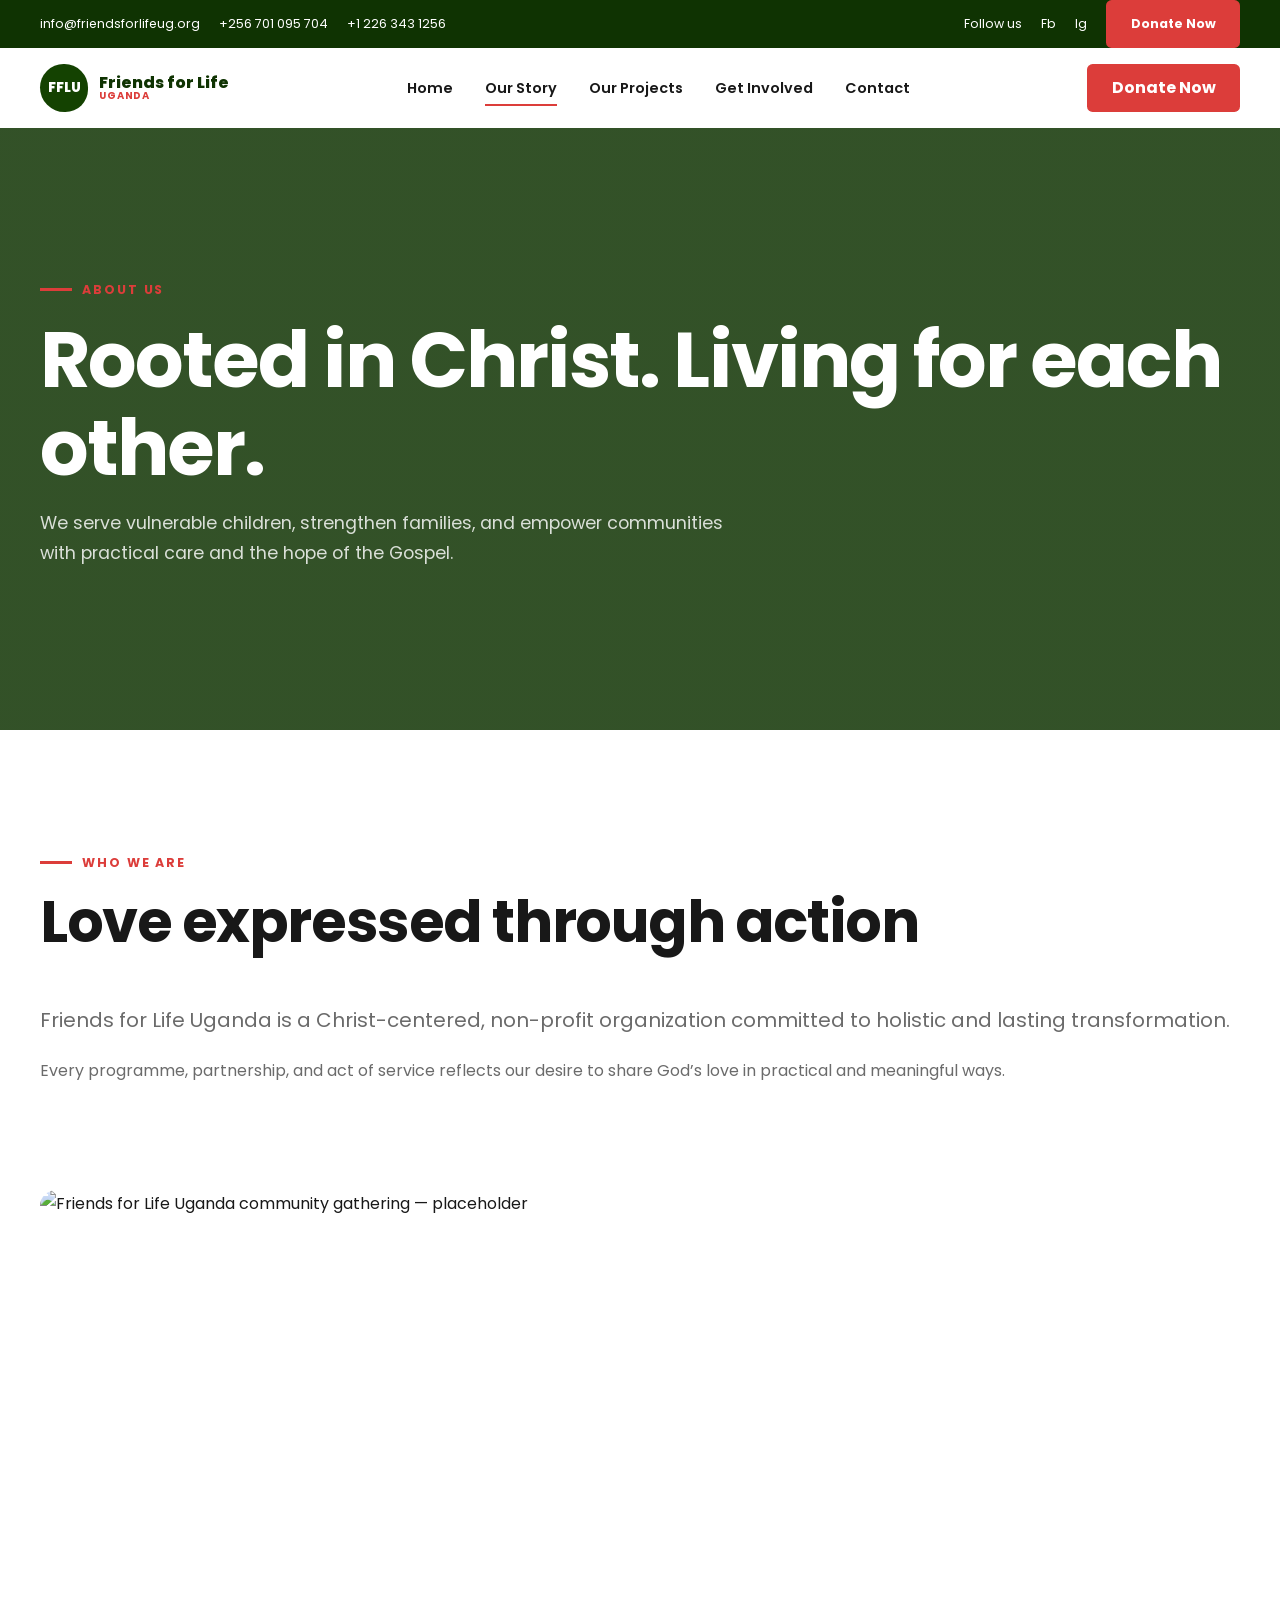
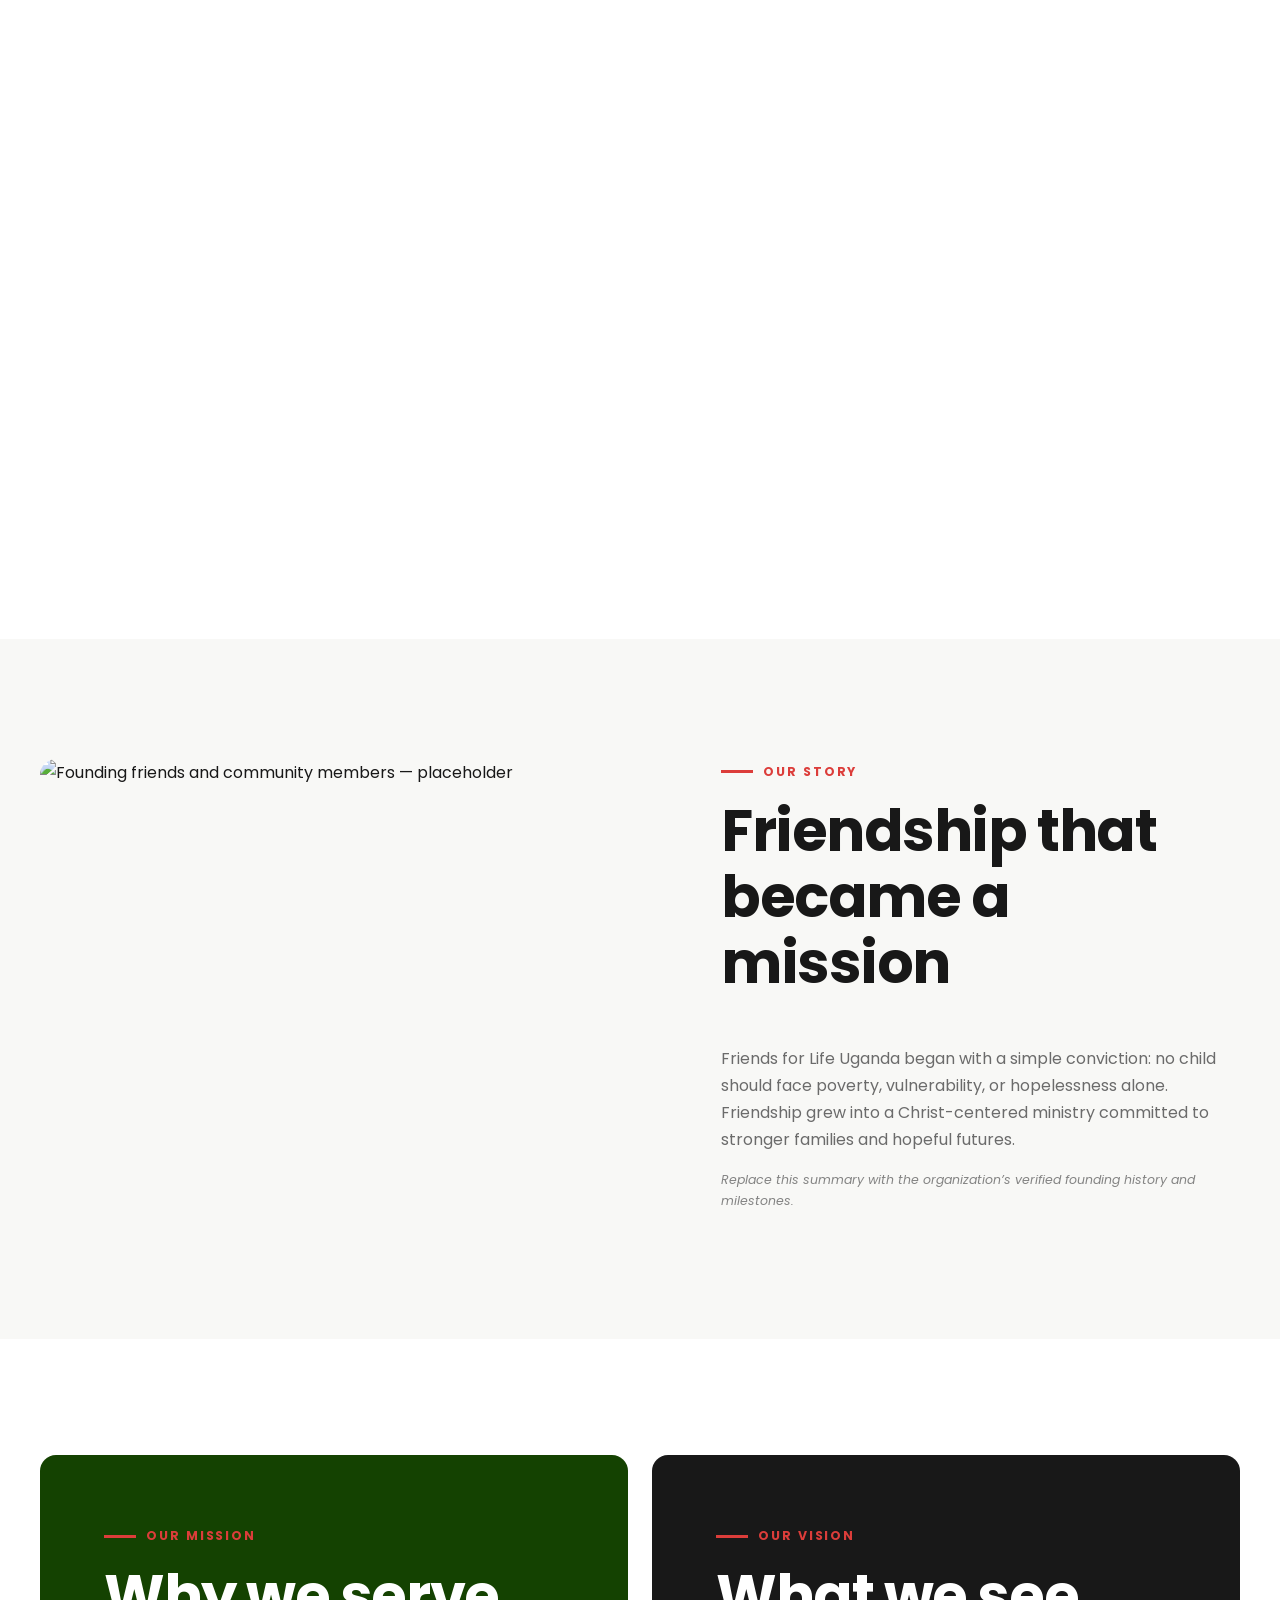
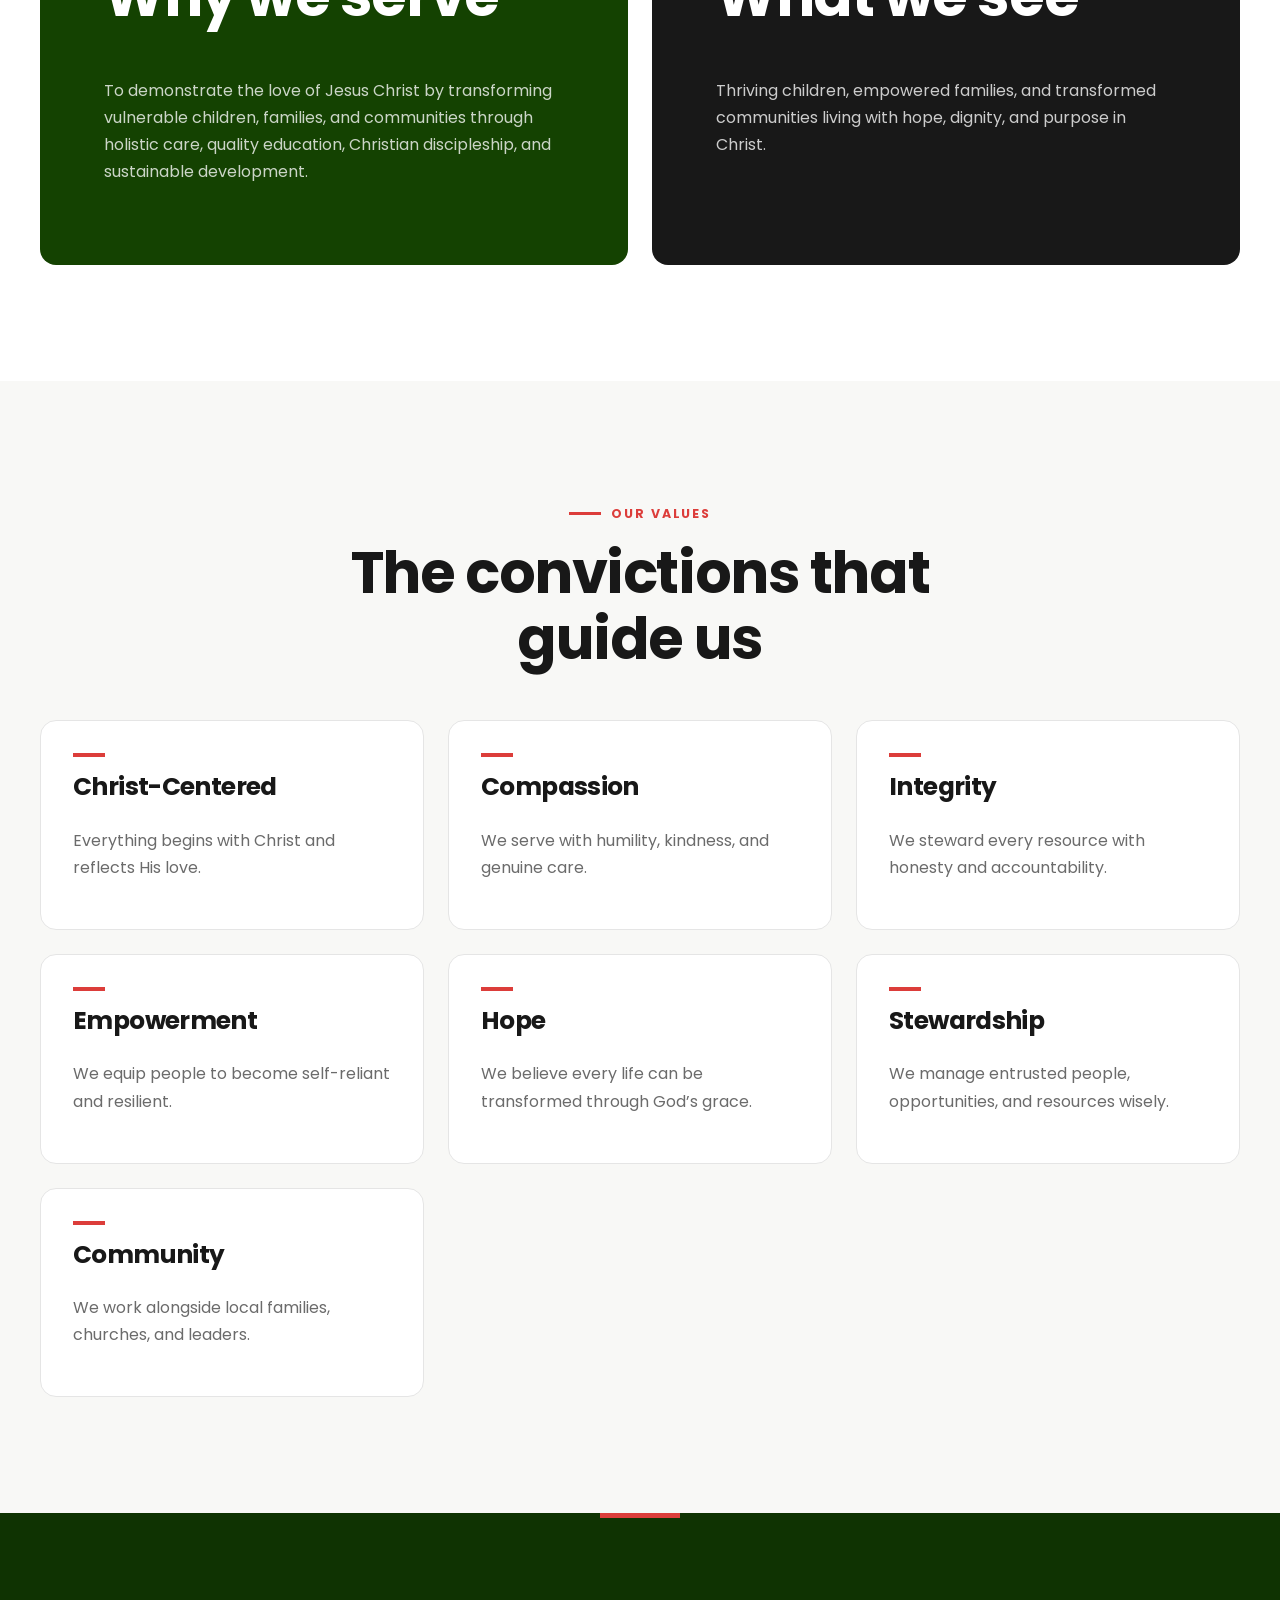
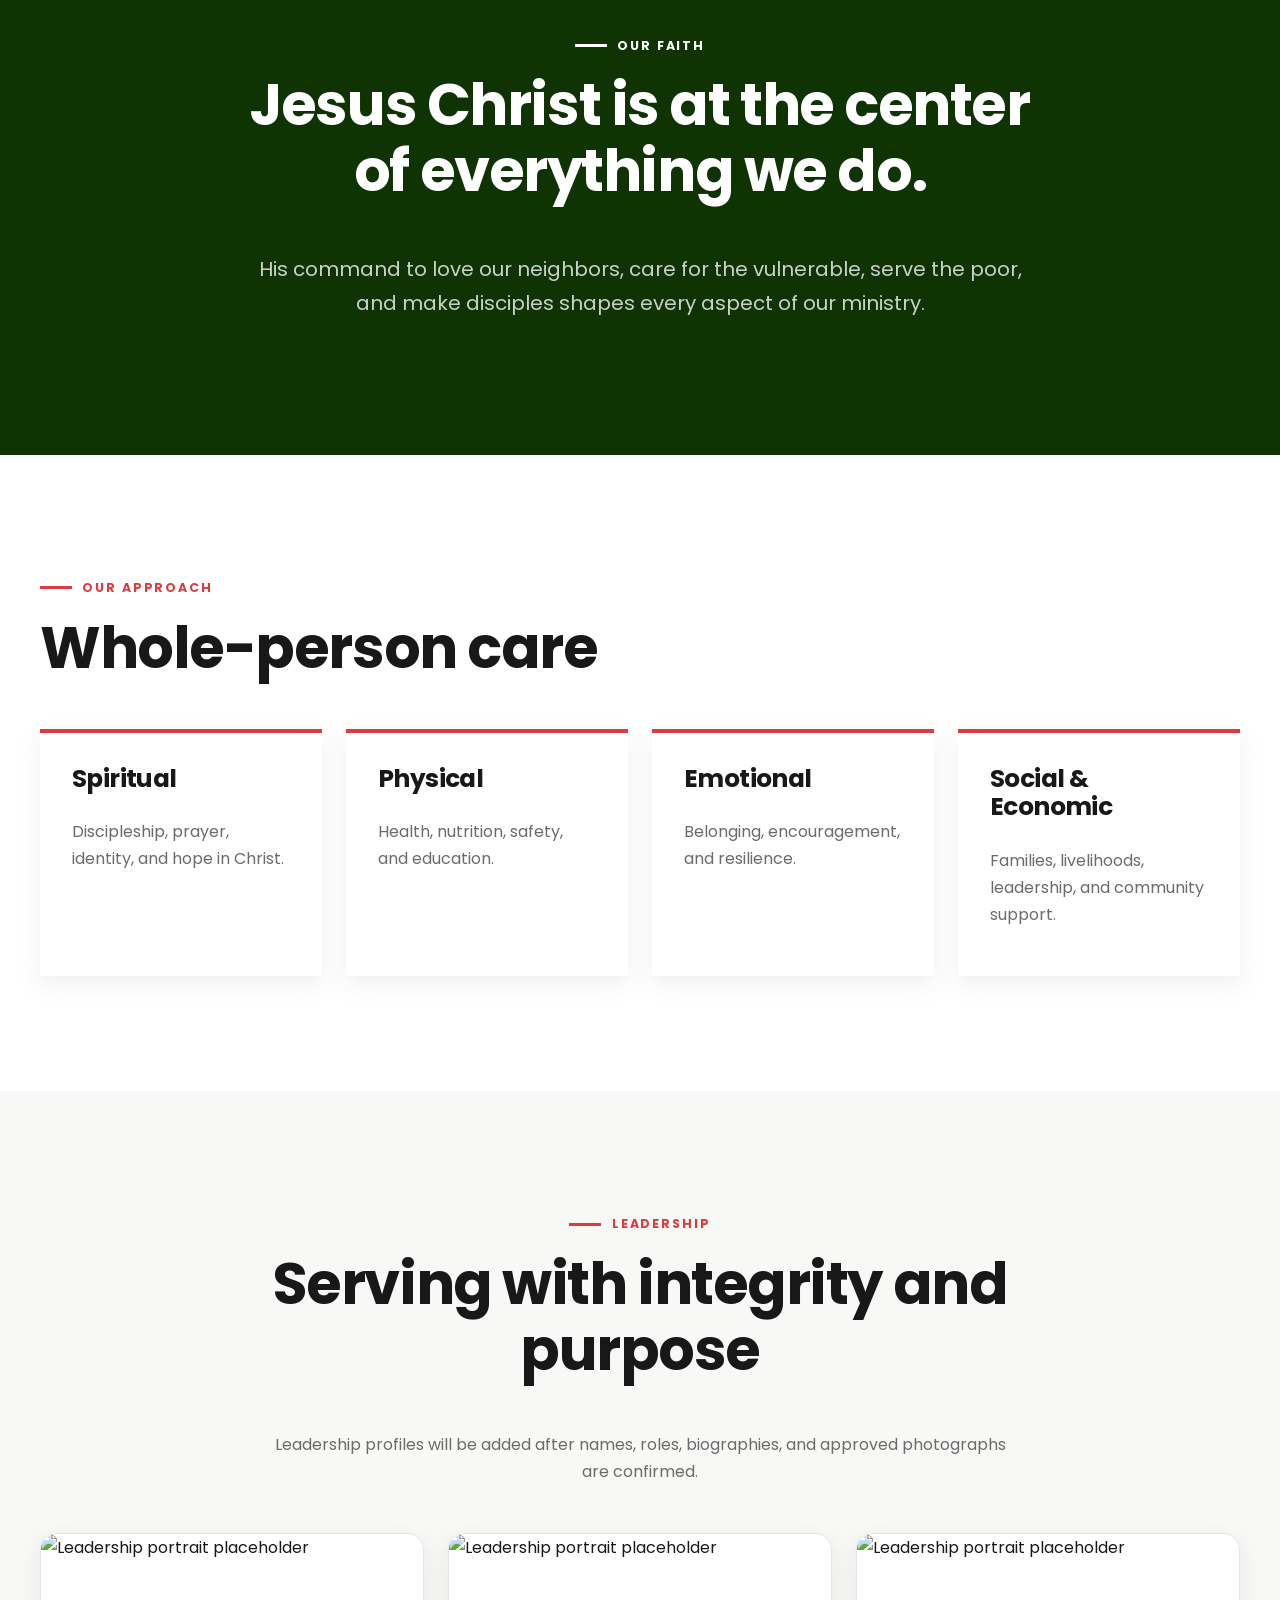
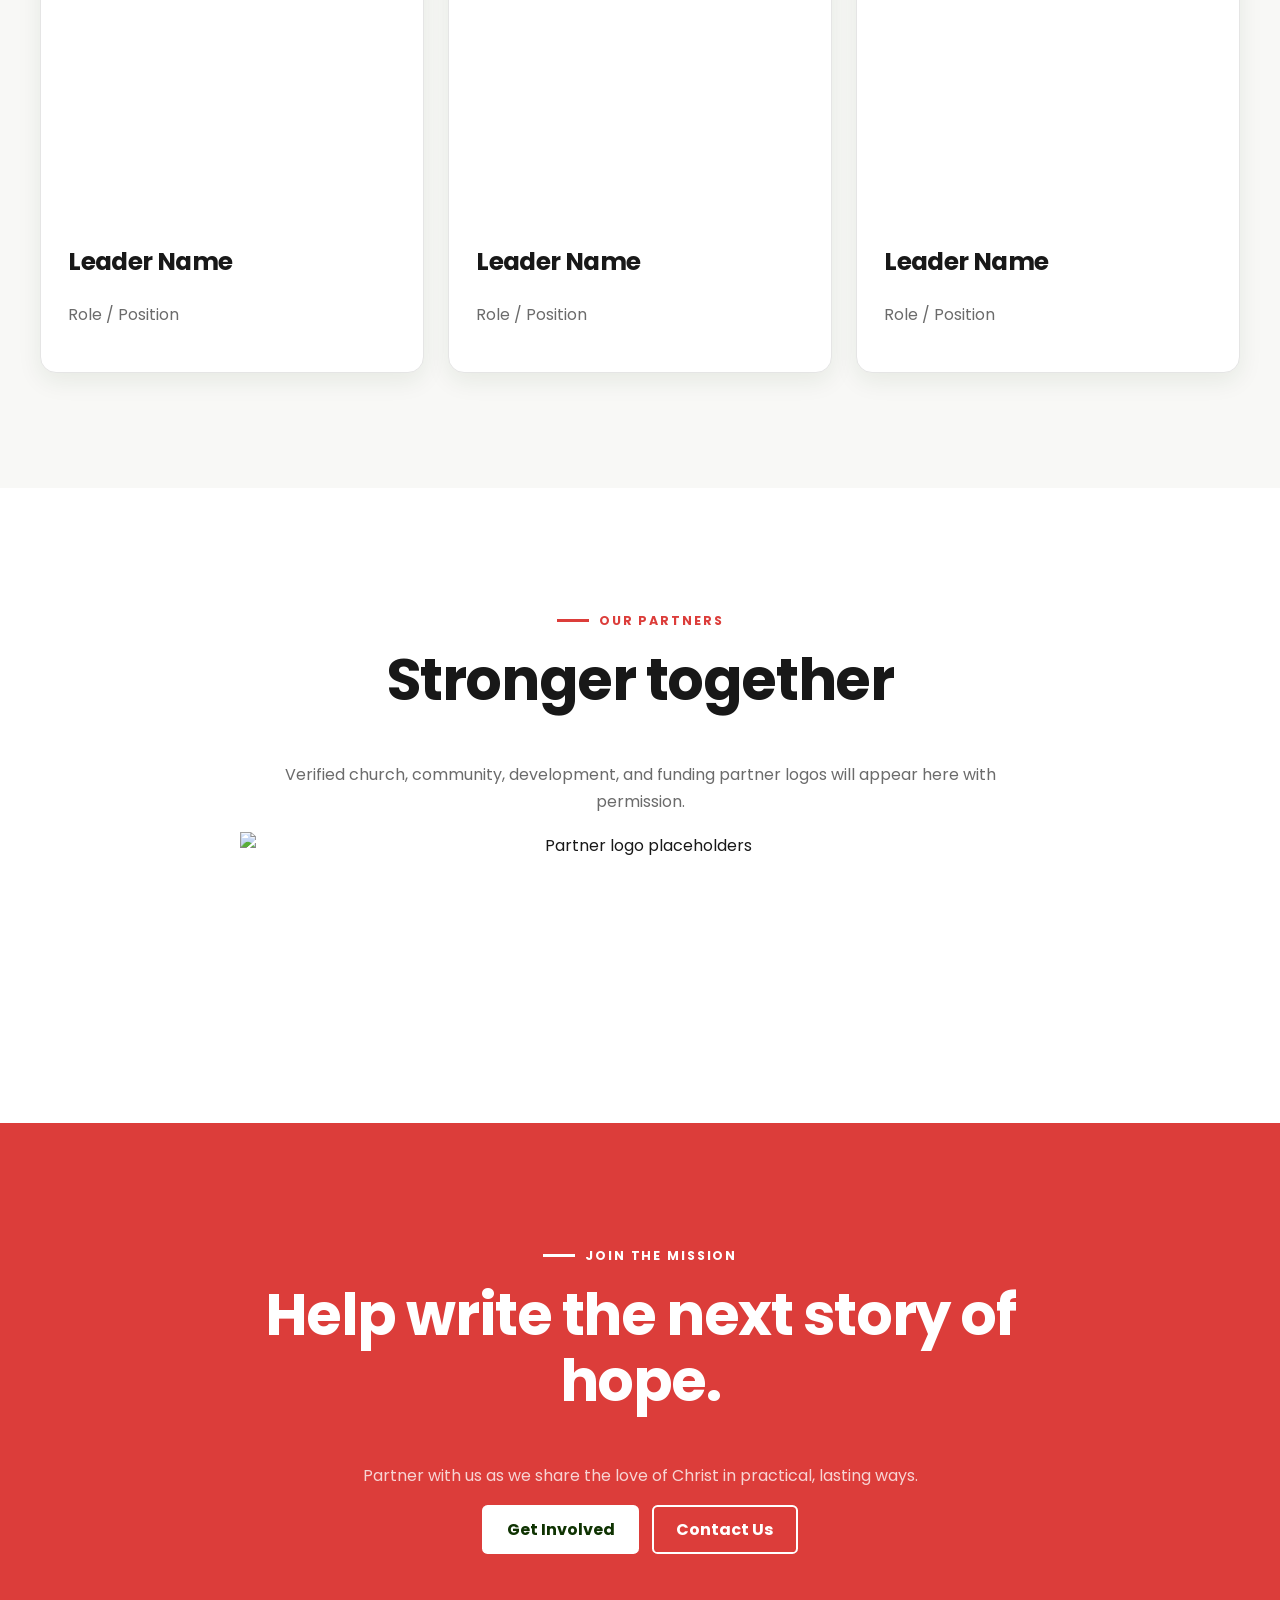
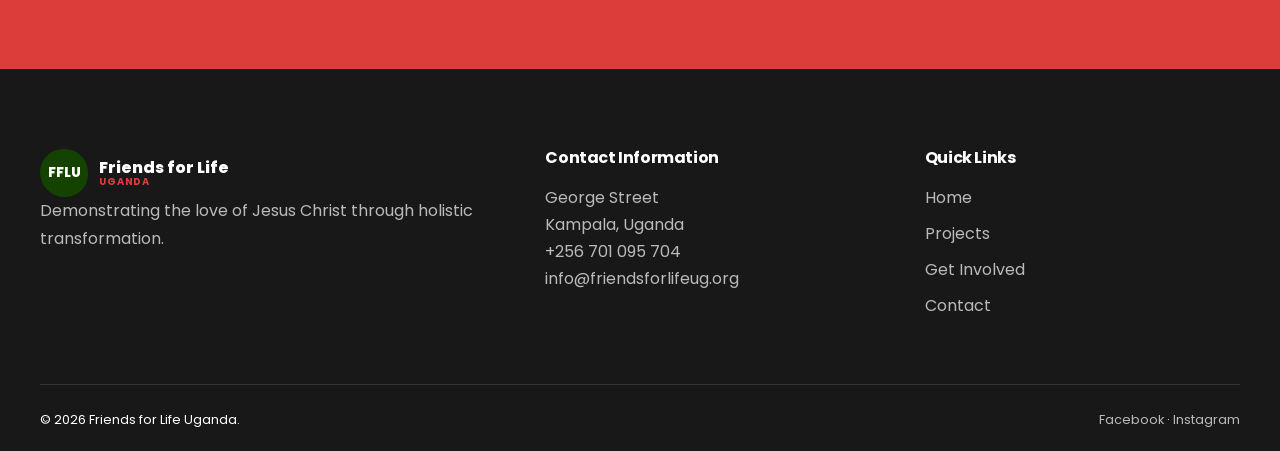
==== about.html @ 9cc54380 "Build Friends for Life Uganda website" ====
<!doctype html><html lang="en"><head><meta charset="utf-8"><meta name="viewport" content="width=device-width,initial-scale=1"><meta name="description" content="Learn about the story, mission, vision, values, and Christian foundation of Friends for Life Uganda."><title>About Us | Friends for Life Uganda</title><link rel="preconnect" href="https://fonts.googleapis.com"><link rel="preconnect" href="https://fonts.gstatic.com" crossorigin><link href="https://fonts.googleapis.com/css2?family=Poppins:wght@400;500;600;700;800&display=swap" rel="stylesheet"><link rel="stylesheet" href="assets/css/variables.css"><link rel="stylesheet" href="assets/css/base.css"><link rel="stylesheet" href="assets/css/components.css"><link rel="stylesheet" href="assets/css/pages.css"><link rel="stylesheet" href="assets/css/responsive.css"><script src="assets/js/navigation.js" defer></script><script src="assets/js/animations.js" defer></script><script src="assets/js/forms.js" defer></script><script src="assets/js/main.js" defer></script></head><body data-page="about">
<a class="skip-link" href="#main-content">Skip to main content</a>
<!-- Header Component --><div class="topbar"><div class="container topbar__inner"><div class="topbar__contacts"><a href="mailto:info@friendsforlifeug.org">info@friendsforlifeug.org</a><a href="tel:+256701095704">+256 701 095 704</a><a href="tel:+12263431256">+1 226 343 1256</a></div><div class="topbar__social"><span>Follow us</span><a href="https://facebook.com/" aria-label="Facebook">Fb</a><a href="https://instagram.com/" aria-label="Instagram">Ig</a><a class="btn btn--red" href="get-involved.html#give">Donate Now</a></div></div></div><header class="site-header"><nav class="container nav" aria-label="Primary navigation"><a class="logo" href="index.html"><span class="logo__mark">FFLU</span><span class="logo__text">Friends for Life<small>Uganda</small></span></a><button class="nav-toggle" type="button" aria-expanded="false" aria-controls="primary-menu" aria-label="Open menu"><span></span><span></span><span></span></button><div class="nav__menu" id="primary-menu"><ul class="nav__list"><li><a class="nav__link" data-nav="home" href="index.html">Home</a></li><li><a class="nav__link" data-nav="about" href="about.html">Our Story</a></li><li><a class="nav__link" data-nav="projects" href="projects.html">Our Projects</a></li><li><a class="nav__link" data-nav="get-involved" href="get-involved.html">Get Involved</a></li><li><a class="nav__link" data-nav="contact" href="contact.html">Contact</a></li></ul></div><a class="btn btn--red" href="get-involved.html#give">Donate Now</a></nav></header>
<main id="main-content"><!-- Hero Component --><section class="page-hero"><div class="container reveal"><span class="eyebrow">About Us</span><h1>Rooted in Christ. Living for each other.</h1><p>We serve vulnerable children, strengthen families, and empower communities with practical care and the hope of the Gospel.</p></div></section>
<section class="section"><div class="container two-col"><div><span class="eyebrow">Who We Are</span><h2>Love expressed through action</h2><p class="lead">Friends for Life Uganda is a Christ-centered, non-profit organization committed to holistic and lasting transformation.</p><p>Every programme, partnership, and act of service reflects our desire to share God’s love in practical and meaningful ways.</p></div><img class="feature-image" src="https://placehold.co/900x700?text=Organization+Overview" alt="Friends for Life Uganda community gathering — placeholder" width="900" height="700"></div></section>
<section class="section section--soft story-band"><div class="container two-col"><div class="image-accent"><img src="https://placehold.co/900x700?text=Our+Story" alt="Founding friends and community members — placeholder" width="900" height="700" loading="lazy"></div><div><span class="eyebrow">Our Story</span><h2>Friendship that became a mission</h2><p>Friends for Life Uganda began with a simple conviction: no child should face poverty, vulnerability, or hopelessness alone. Friendship grew into a Christ-centered ministry committed to stronger families and hopeful futures.</p><p class="small-note">Replace this summary with the organization’s verified founding history and milestones.</p></div></div></section>
<section class="section"><div class="container grid mission-vision"><article><span class="eyebrow">Our Mission</span><h2>Why we serve</h2><p>To demonstrate the love of Jesus Christ by transforming vulnerable children, families, and communities through holistic care, quality education, Christian discipleship, and sustainable development.</p></article><article><span class="eyebrow">Our Vision</span><h2>What we see</h2><p>Thriving children, empowered families, and transformed communities living with hope, dignity, and purpose in Christ.</p></article></div></section>
<section class="section section--soft"><div class="container"><div class="section-heading section-heading--center"><span class="eyebrow">Our Values</span><h2>The convictions that guide us</h2></div><div class="grid values-grid"><article class="value-card"><h3>Christ-Centered</h3><p>Everything begins with Christ and reflects His love.</p></article><article class="value-card"><h3>Compassion</h3><p>We serve with humility, kindness, and genuine care.</p></article><article class="value-card"><h3>Integrity</h3><p>We steward every resource with honesty and accountability.</p></article><article class="value-card"><h3>Empowerment</h3><p>We equip people to become self-reliant and resilient.</p></article><article class="value-card"><h3>Hope</h3><p>We believe every life can be transformed through God’s grace.</p></article><article class="value-card"><h3>Stewardship</h3><p>We manage entrusted people, opportunities, and resources wisely.</p></article><article class="value-card"><h3>Community</h3><p>We work alongside local families, churches, and leaders.</p></article></div></div></section>
<section class="section section--green faith-statement"><div class="container center-cta"><span class="eyebrow">Our Faith</span><h2>Jesus Christ is at the center of everything we do.</h2><p class="lead">His command to love our neighbors, care for the vulnerable, serve the poor, and make disciples shapes every aspect of our ministry.</p></div></section>
<section class="section"><div class="container"><div class="section-heading"><span class="eyebrow">Our Approach</span><h2>Whole-person care</h2></div><div class="grid approach-grid"><article class="approach-card"><h3>Spiritual</h3><p>Discipleship, prayer, identity, and hope in Christ.</p></article><article class="approach-card"><h3>Physical</h3><p>Health, nutrition, safety, and education.</p></article><article class="approach-card"><h3>Emotional</h3><p>Belonging, encouragement, and resilience.</p></article><article class="approach-card"><h3>Social &amp; Economic</h3><p>Families, livelihoods, leadership, and community support.</p></article></div></div></section>
<section class="section section--soft"><div class="container"><div class="section-heading section-heading--center"><span class="eyebrow">Leadership</span><h2>Serving with integrity and purpose</h2><p>Leadership profiles will be added after names, roles, biographies, and approved photographs are confirmed.</p></div><div class="grid leadership-grid"><article class="card"><img class="card__image" src="https://placehold.co/600x600?text=Leader+1" alt="Leadership portrait placeholder" width="600" height="600" loading="lazy"><div class="card__body"><h3>Leader Name</h3><p>Role / Position</p></div></article><article class="card"><img class="card__image" src="https://placehold.co/600x600?text=Leader+2" alt="Leadership portrait placeholder" width="600" height="600" loading="lazy"><div class="card__body"><h3>Leader Name</h3><p>Role / Position</p></div></article><article class="card"><img class="card__image" src="https://placehold.co/600x600?text=Leader+3" alt="Leadership portrait placeholder" width="600" height="600" loading="lazy"><div class="card__body"><h3>Leader Name</h3><p>Role / Position</p></div></article></div></div></section>
<section class="section"><div class="container center-cta"><span class="eyebrow">Our Partners</span><h2>Stronger together</h2><p>Verified church, community, development, and funding partner logos will appear here with permission.</p><img src="https://placehold.co/1000x220?text=Partner+Logo+Placeholders" alt="Partner logo placeholders" width="1000" height="220" loading="lazy"></div></section>
<section class="section section--red"><div class="container center-cta"><span class="eyebrow">Join the Mission</span><h2>Help write the next story of hope.</h2><p>Partner with us as we share the love of Christ in practical, lasting ways.</p><div class="btn-group"><a class="btn btn--white" href="get-involved.html">Get Involved</a><a class="btn btn--outline" href="contact.html">Contact Us</a></div></div></section></main>
<!-- Footer Component --><footer class="footer"><div class="container"><div class="grid footer__grid"><div><a class="logo footer__logo" href="index.html"><span class="logo__mark">FFLU</span><span class="logo__text">Friends for Life<small>Uganda</small></span></a><p>Demonstrating the love of Jesus Christ through holistic transformation.</p></div><div><h3>Contact Information</h3><p>George Street<br>Kampala, Uganda<br><a href="tel:+256701095704">+256 701 095 704</a><br><a href="mailto:info@friendsforlifeug.org">info@friendsforlifeug.org</a></p></div><div><h3>Quick Links</h3><ul class="footer__links"><li><a href="index.html">Home</a></li><li><a href="projects.html">Projects</a></li><li><a href="get-involved.html">Get Involved</a></li><li><a href="contact.html">Contact</a></li></ul></div></div><div class="footer__bottom"><span>© <span data-current-year></span> Friends for Life Uganda.</span><span><a href="https://facebook.com/">Facebook</a> · <a href="https://instagram.com/">Instagram</a></span></div></div></footer><button class="back-to-top" type="button" aria-label="Back to top">↑</button></body></html>
---- assets/css/variables.css ----
:root {
  --green: #144201;
  --green-dark: #0f3302;
  --red: #dc3d3a;
  --red-dark: #c72f2c;
  --charcoal: #181818;
  --charcoal-soft: #202020;
  --white: #fff;
  --gray-50: #f8f8f6;
  --gray-500: #6b6b6b;
  --border: #e5e5e5;
  --shadow-sm: 0 8px 24px rgb(20 66 1 / 8%);
  --shadow-lg: 0 20px 60px rgb(0 0 0 / 16%);
  --radius-sm: .5rem;
  --radius: 1rem;
  --radius-lg: 1.5rem;
  --container: 1200px;
  --header-height: 80px;
  --transition: 220ms ease;
}
---- assets/css/base.css ----
*,*::before,*::after{box-sizing:border-box}
html{scroll-behavior:smooth;scroll-padding-top:8.5rem}
body{margin:0;color:var(--charcoal);background:var(--white);font-family:"Poppins",Arial,sans-serif;font-size:1rem;line-height:1.7;overflow-x:hidden}
body.nav-open{overflow:hidden}
img{display:block;max-width:100%;height:auto}
a{color:inherit;text-decoration:none}
button,input,select,textarea{font:inherit}
button{cursor:pointer}
h1,h2,h3,h4,p{margin-top:0}
h1,h2,h3,h4{line-height:1.15;letter-spacing:-.025em}
h1{font-size:clamp(2.8rem,7vw,5.8rem)}
h2{font-size:clamp(2rem,4.5vw,3.7rem)}
h3{font-size:clamp(1.25rem,2vw,1.55rem)}
p{color:var(--gray-500)}
:focus-visible{outline:3px solid #ffbd36;outline-offset:4px}
.container{width:min(calc(100% - 2rem),var(--container));margin-inline:auto}
.section{padding:clamp(4.5rem,9vw,8rem) 0}
.section--soft{background:var(--gray-50)}
.section--dark{color:var(--white);background:var(--charcoal)}
.section--green{color:var(--white);background:var(--green-dark)}
.section--red{color:var(--white);background:var(--red)}
.section--dark p,.section--green p,.section--red p{color:rgb(255 255 255 / 78%)}
.skip-link{position:fixed;z-index:9999;top:1rem;left:1rem;padding:.8rem 1rem;background:var(--white);color:var(--green);transform:translateY(-180%)}
.skip-link:focus{transform:none}
.eyebrow{display:inline-flex;align-items:center;gap:.65rem;margin-bottom:1rem;color:var(--red);font-size:.78rem;font-weight:700;letter-spacing:.15em;text-transform:uppercase}
.eyebrow::before{width:2rem;height:3px;background:currentColor;content:""}
.section--green .eyebrow,.section--dark .eyebrow,.section--red .eyebrow{color:var(--white)}
.section-heading{max-width:740px;margin-bottom:3rem}
.section-heading--center{margin-inline:auto;text-align:center}
.section-heading--center .eyebrow{justify-content:center}
.lead{font-size:clamp(1.05rem,1.8vw,1.25rem)}
.small-note{font-size:.78rem;font-style:italic;opacity:.82}
.grid{display:grid;gap:1.5rem}
.two-col{display:grid;align-items:center;gap:clamp(2.5rem,7vw,6rem)}
.sr-only{position:absolute;width:1px;height:1px;padding:0;margin:-1px;overflow:hidden;clip:rect(0,0,0,0);white-space:nowrap;border:0}
.reveal{opacity:0;transform:translateY(24px);transition:opacity .7s ease,transform .7s ease}
.reveal.is-visible{opacity:1;transform:none}
@media(prefers-reduced-motion:reduce){html{scroll-behavior:auto}*,*::before,*::after{scroll-behavior:auto!important;animation-duration:.01ms!important;transition-duration:.01ms!important}.reveal{opacity:1;transform:none}}
---- assets/css/components.css ----
.topbar{position:relative;z-index:102;background:var(--green-dark);color:var(--white);font-size:.78rem}
.topbar__inner{min-height:42px;display:flex;align-items:center;justify-content:space-between;gap:1rem}
.topbar__contacts,.topbar__social{display:flex;align-items:center;gap:1.2rem}
.topbar a:hover{text-decoration:underline}
.site-header{position:sticky;z-index:100;top:0;background:var(--white);transition:box-shadow var(--transition)}
.site-header.is-scrolled{box-shadow:0 8px 25px rgb(0 0 0 / 10%)}
.nav{min-height:var(--header-height);display:flex;align-items:center;justify-content:space-between;gap:2rem}
.logo{display:flex;align-items:center;gap:.7rem;color:var(--green-dark);font-weight:800;line-height:1.1}
.logo__mark{width:48px;aspect-ratio:1;display:grid;place-items:center;border-radius:50% 50% 48% 52%;background:var(--green);color:var(--white);font-size:.85rem}
.logo__text small{display:block;color:var(--red);font-size:.62rem;font-weight:700;letter-spacing:.08em;text-transform:uppercase}
.nav__list{display:flex;align-items:center;gap:clamp(1rem,2.5vw,2rem);margin:0;padding:0;list-style:none}
.nav__link{position:relative;padding:.7rem 0;font-size:.9rem;font-weight:600}
.nav__link::after{position:absolute;right:0;bottom:.25rem;left:0;height:2px;background:var(--red);content:"";transform:scaleX(0);transition:transform var(--transition)}
.nav__link:hover::after,.nav__link[aria-current="page"]::after{transform:scaleX(1)}
.nav-toggle{display:none;width:48px;height:48px;border:0;background:transparent}
.nav-toggle span{display:block;width:24px;height:2px;margin:5px auto;background:var(--charcoal);transition:transform var(--transition),opacity var(--transition)}
.btn{min-height:48px;display:inline-flex;align-items:center;justify-content:center;gap:.55rem;padding:.8rem 1.4rem;border:2px solid transparent;border-radius:.35rem;background:var(--green);color:var(--white);font-weight:700;line-height:1.2;transition:transform var(--transition),background var(--transition),color var(--transition),border-color var(--transition)}
.btn:hover{transform:translateY(-2px);background:var(--green-dark)}
.btn--red{background:var(--red)}.btn--red:hover{background:var(--red-dark)}
.btn--white{background:var(--white);color:var(--green-dark)}.btn--white:hover{background:var(--gray-50)}
.btn--outline{border-color:var(--white);background:transparent}.btn--outline:hover{background:var(--white);color:var(--green)}
.btn-group{display:flex;flex-wrap:wrap;gap:.8rem}
.hero{min-height:700px;display:flex;align-items:center;position:relative;color:var(--white);background:linear-gradient(90deg,rgb(15 51 2 / 92%),rgb(15 51 2 / 50%),rgb(0 0 0 / 15%)),url("https://placehold.co/1600x900?text=Hero+Image") center/cover}
.hero__content{position:relative;max-width:800px;padding:7rem 0}
.hero h1{margin-bottom:.5rem}.hero h2{font-size:clamp(1.5rem,3vw,2.5rem);font-weight:500}.hero p{max-width:720px;color:rgb(255 255 255 / 84%);font-size:1.06rem}
.page-hero{padding:clamp(6rem,12vw,9rem) 0;color:var(--white);background:linear-gradient(rgb(15 51 2 / 85%),rgb(15 51 2 / 85%)),url("https://placehold.co/1600x600?text=Page+Hero") center/cover}
.page-hero h1{margin-bottom:1rem;font-size:clamp(2.8rem,6vw,5rem)}.page-hero p{max-width:700px;color:rgb(255 255 255 / 82%);font-size:1.1rem}
.image-accent{position:relative}.image-accent::after{position:absolute;z-index:-1;right:-1rem;bottom:-1rem;width:42%;height:52%;background:var(--red);content:"";border-radius:var(--radius)}
.image-accent img,.feature-image{width:100%;min-height:460px;object-fit:cover;border-radius:var(--radius)}
.project-grid{grid-template-columns:repeat(3,1fr)}
.card{overflow:hidden;border:1px solid var(--border);border-radius:var(--radius);background:var(--white);box-shadow:var(--shadow-sm);transition:transform var(--transition),box-shadow var(--transition)}
.card:hover{transform:translateY(-7px);box-shadow:var(--shadow-lg)}
.card__image{width:100%;aspect-ratio:4/3;object-fit:cover}.card__body{padding:1.7rem}.card__number{display:block;margin-bottom:.8rem;color:var(--red);font-weight:800}.card__link{color:var(--green);font-weight:700}.card__link:hover{text-decoration:underline}
.impact{position:relative;background:linear-gradient(rgb(24 24 24 / 92%),rgb(24 24 24 / 92%)),url("https://placehold.co/1600x800?text=Impact+Background") center/cover fixed}
.stats{grid-template-columns:repeat(4,1fr);margin-top:3rem}.stat{text-align:center}.stat__number{display:block;color:var(--white);font-size:clamp(2.5rem,5vw,4.4rem);font-weight:800;line-height:1}.stat__label{color:rgb(255 255 255 / 72%);font-size:.9rem}
.approach-grid{grid-template-columns:repeat(4,1fr)}.approach-card{padding:2rem;border-top:4px solid var(--red);background:var(--white);box-shadow:var(--shadow-sm)}.approach-card__icon{width:52px;height:52px;display:grid;place-items:center;margin-bottom:1.3rem;border-radius:50%;background:rgb(20 66 1 / 9%);color:var(--green);font-weight:800}
.story{display:grid;grid-template-columns:1fr 1fr;min-height:560px}.story__content{display:flex;align-items:center;padding:clamp(3rem,7vw,7rem)}.story__image{width:100%;height:100%;min-height:420px;object-fit:cover}.quote{font-size:clamp(1.25rem,2.5vw,1.8rem);color:var(--white);font-weight:500}.attribution{color:rgb(255 255 255 / 70%)}
.involve-grid{grid-template-columns:repeat(3,1fr)}.involve-card{min-height:390px;display:flex;flex-direction:column;align-items:flex-start;padding:clamp(2rem,4vw,3rem);color:var(--white);border-radius:var(--radius)}.involve-card:nth-child(1){background:var(--green)}.involve-card:nth-child(2){background:var(--charcoal)}.involve-card:nth-child(3){background:var(--red)}.involve-card p{color:rgb(255 255 255 / 78%)}.involve-card .btn{margin-top:auto}
.center-cta{max-width:800px;margin:auto;text-align:center}.center-cta .btn-group{justify-content:center}
.footer{padding:5rem 0 1.3rem;background:var(--charcoal);color:var(--white)}.footer__grid{grid-template-columns:1.4fr 1fr 1fr;gap:4rem}.footer p,.footer a{color:rgb(255 255 255 / 70%)}.footer .footer__logo,.footer .footer__logo .logo__text{color:var(--white)}.footer h3{font-size:1rem}.footer__links{margin:0;padding:0;list-style:none}.footer__links li{margin:.55rem 0}.footer a:hover{color:var(--white)}.footer__bottom{display:flex;justify-content:space-between;gap:1rem;margin-top:3.5rem;padding-top:1.5rem;border-top:1px solid rgb(255 255 255 / 12%);font-size:.8rem}
.back-to-top{position:fixed;z-index:90;right:1.2rem;bottom:1.2rem;width:48px;height:48px;border:0;border-radius:50%;background:var(--red);color:var(--white);box-shadow:var(--shadow-lg);opacity:0;pointer-events:none;transform:translateY(10px);transition:all var(--transition)}.back-to-top.is-visible{opacity:1;pointer-events:auto;transform:none}
.values-grid,.leadership-grid,.gallery-grid,.cta-grid{grid-template-columns:repeat(3,1fr)}.value-card,.info-card{padding:2rem;border:1px solid var(--border);border-radius:var(--radius);background:var(--white)}.value-card h3::before{display:block;width:2rem;height:4px;margin-bottom:1rem;background:var(--red);content:""}
.gallery-grid img{width:100%;aspect-ratio:4/3;object-fit:cover;border-radius:var(--radius-sm)}
.contact-grid{grid-template-columns:.8fr 1.2fr;align-items:start}.contact-list{margin:0;padding:0;list-style:none}.contact-list li{margin-bottom:1.4rem}.contact-list strong{display:block;color:var(--green)}
.form{padding:clamp(1.5rem,4vw,3rem);border:1px solid var(--border);border-radius:var(--radius);background:var(--white);box-shadow:var(--shadow-sm)}.form__grid{grid-template-columns:1fr 1fr}.form__field{margin-bottom:1.2rem}.form__field--full{grid-column:1/-1}.form label{display:block;margin-bottom:.35rem;font-size:.88rem;font-weight:700}.form input,.form select,.form textarea{width:100%;min-height:50px;padding:.8rem 1rem;border:1px solid #bcbcbc;border-radius:.35rem;background:var(--white);color:var(--charcoal)}.form textarea{min-height:150px;resize:vertical}.form input[aria-invalid="true"],.form select[aria-invalid="true"],.form textarea[aria-invalid="true"]{border-color:var(--red);box-shadow:0 0 0 2px rgb(220 61 58 / 15%)}.form__error{min-height:1.2em;margin:.2rem 0 0;color:#a11d1b;font-size:.78rem}.form__check{display:flex;align-items:flex-start;gap:.65rem}.form__check input{width:20px;min-height:20px;margin-top:.2rem}.form__status{display:none;margin-top:1rem;padding:1rem;border-radius:.35rem;background:#e7f5e1;color:var(--green-dark);font-weight:600}.form__status.is-visible{display:block}
.map-placeholder{min-height:370px;display:grid;place-items:center;padding:2rem;border-radius:var(--radius);background:linear-gradient(rgb(20 66 1 / 85%),rgb(20 66 1 / 85%)),url("https://placehold.co/1000x500?text=Google+Map+Placeholder") center/cover;color:var(--white);text-align:center}
---- assets/css/pages.css ----
.story-band{overflow:hidden}.story-band .two-col{grid-template-columns:1fr 1fr}
.faith-statement{position:relative}.faith-statement::before{position:absolute;top:0;left:50%;width:80px;height:5px;background:var(--red);content:"";transform:translateX(-50%)}
.mission-vision{grid-template-columns:1fr 1fr}.mission-vision article{padding:clamp(2rem,5vw,4rem);border-radius:var(--radius);background:var(--green);color:var(--white)}.mission-vision article:last-child{background:var(--charcoal)}.mission-vision p{color:rgb(255 255 255 / 78%)}
.featured-project{padding:clamp(2rem,5vw,4rem);border-radius:var(--radius-lg);background:var(--green-dark);color:var(--white)}.featured-project .two-col{grid-template-columns:1fr 1fr}.featured-project p{color:rgb(255 255 255 / 78%)}
.process-list{counter-reset:steps;margin:0;padding:0;list-style:none}.process-list li{position:relative;padding:0 0 2rem 4rem}.process-list li::before{position:absolute;left:0;width:2.7rem;height:2.7rem;display:grid;place-items:center;border-radius:50%;background:var(--red);color:var(--white);font-weight:800;counter-increment:steps;content:counter(steps)}
---- assets/css/responsive.css ----
@media(max-width:1040px){.topbar__social span,.nav>.btn{display:none}.project-grid,.values-grid,.leadership-grid{grid-template-columns:repeat(2,1fr)}.approach-grid{grid-template-columns:repeat(2,1fr)}.stats{grid-template-columns:repeat(2,1fr);gap:3rem}.nav-toggle{display:block}.nav__menu{position:fixed;z-index:101;inset:var(--header-height) 0 auto 0;max-height:calc(100vh - var(--header-height));padding:1rem 1rem 2rem;background:var(--white);box-shadow:var(--shadow-lg);overflow:auto;opacity:0;visibility:hidden;transform:translateY(-12px);transition:all var(--transition)}.nav__menu.is-open{opacity:1;visibility:visible;transform:none}.nav__list{align-items:stretch;flex-direction:column;gap:.2rem}.nav__link{display:block;padding:1rem}.nav__link::after{display:none}.nav__link[aria-current="page"]{background:var(--gray-50);color:var(--green)}}
@media(max-width:780px){.topbar{display:none}:root{--header-height:70px}.nav{min-height:70px}.logo__mark{width:42px}.hero{min-height:650px;background:linear-gradient(rgb(15 51 2 / 84%),rgb(15 51 2 / 84%)),url("https://placehold.co/900x1100?text=Mobile+Hero") center/cover}.hero__content{padding:5rem 0}.two-col,.story-band .two-col,.featured-project .two-col,.contact-grid{grid-template-columns:1fr}.image-accent{order:-1}.project-grid,.involve-grid,.gallery-grid,.cta-grid,.footer__grid,.mission-vision{grid-template-columns:1fr}.story{grid-template-columns:1fr}.story__image{order:-1}.footer__grid{gap:2rem}.footer__bottom{align-items:flex-start;flex-direction:column}.involve-card{min-height:330px}.form__grid{grid-template-columns:1fr}.form__field--full{grid-column:auto}}
@media(max-width:520px){.section{padding:4rem 0}.container{width:min(calc(100% - 1.25rem),var(--container))}.btn-group{align-items:stretch;flex-direction:column}.btn{width:100%}.hero{text-align:left}.project-grid,.values-grid,.leadership-grid,.approach-grid,.stats{grid-template-columns:1fr}.stats{gap:2.4rem}.card__body{padding:1.3rem}.image-accent::after{right:-.4rem;bottom:-.4rem}.image-accent img,.feature-image{min-height:330px}.page-hero{padding:5rem 0}.footer{padding-top:4rem}}
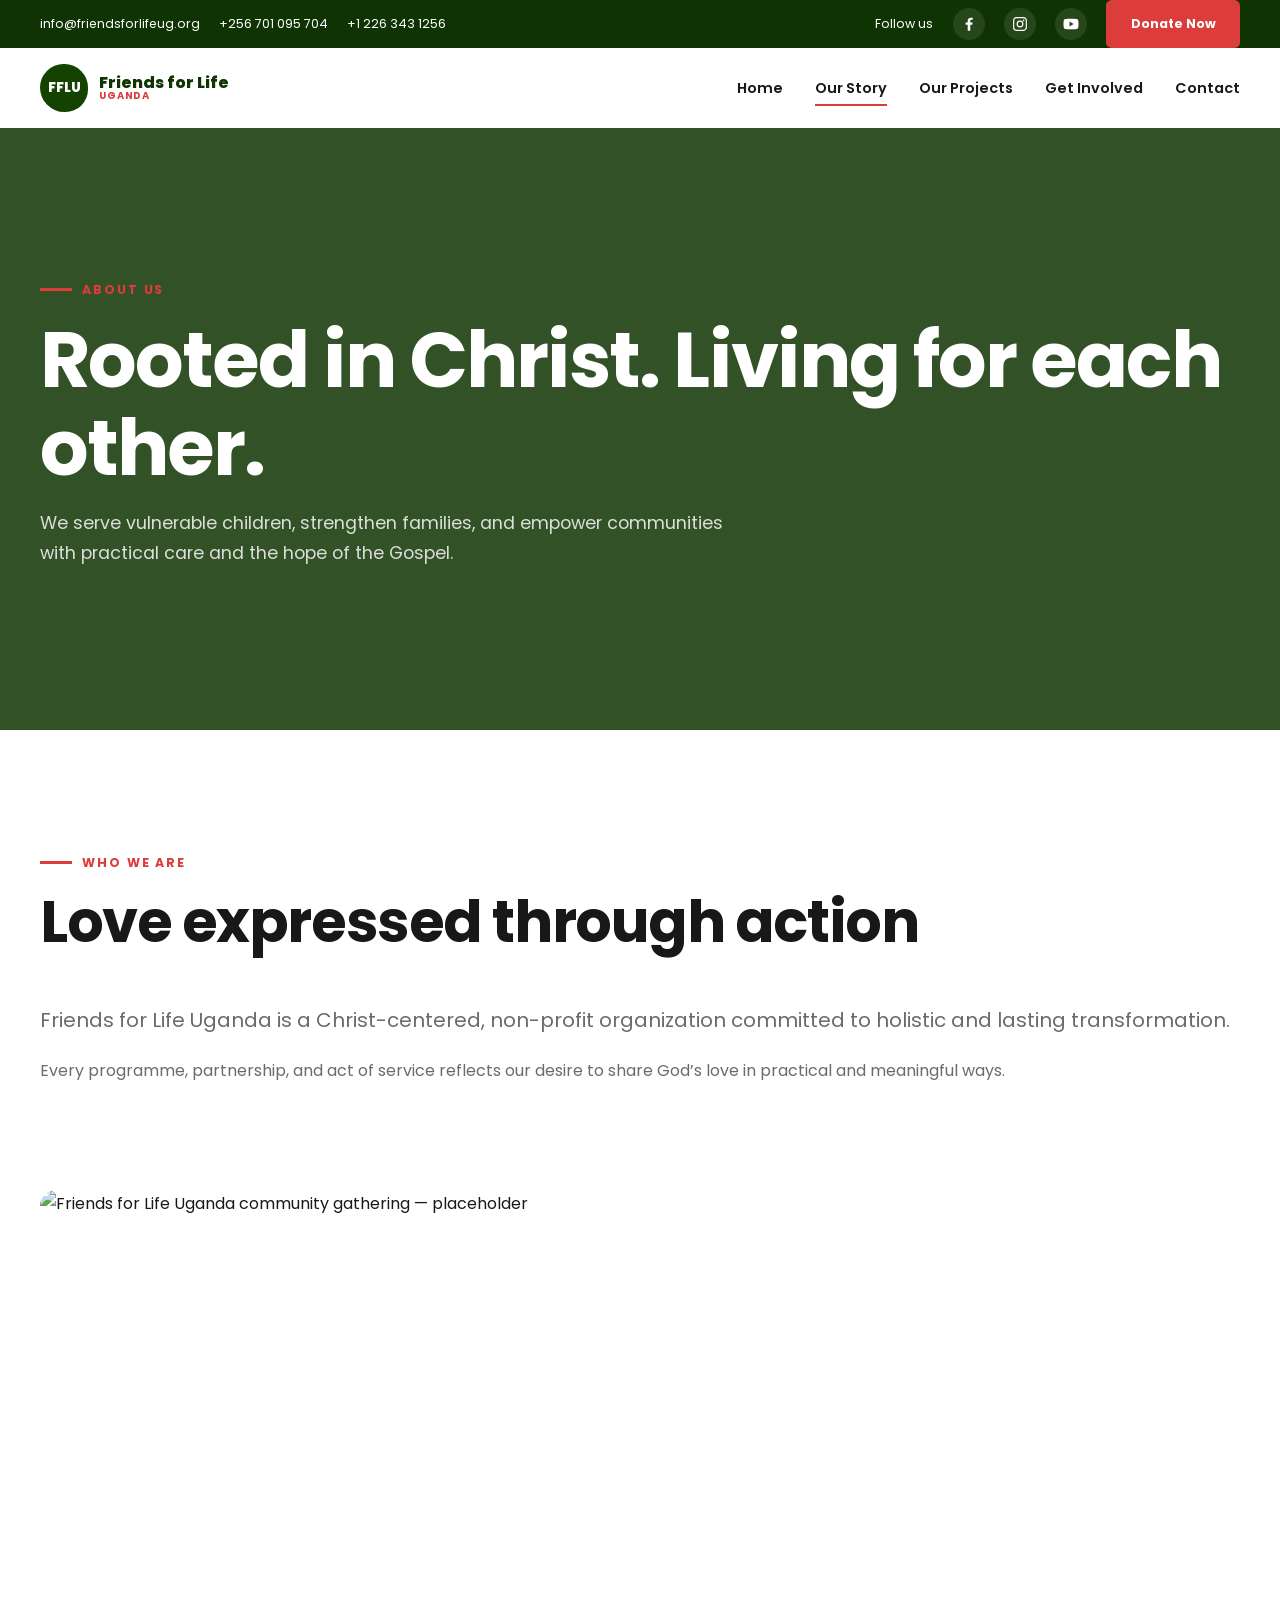
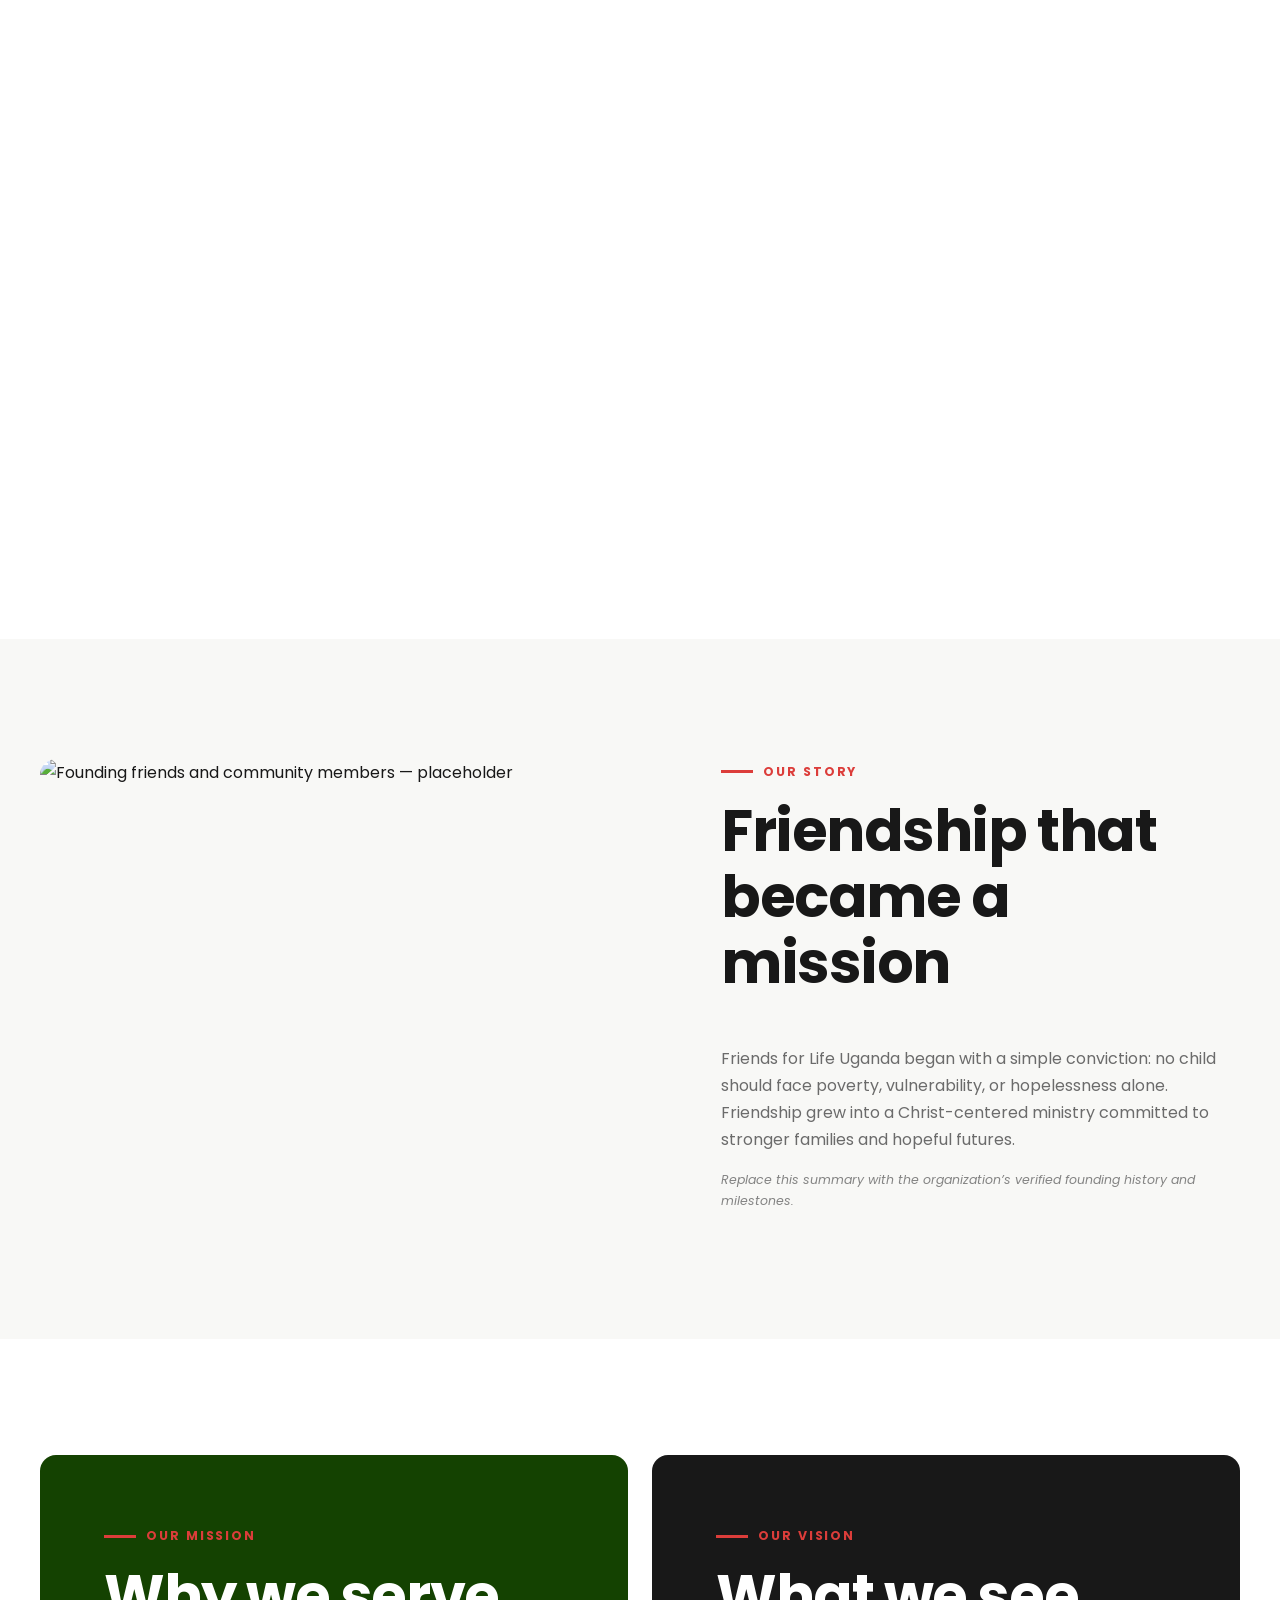
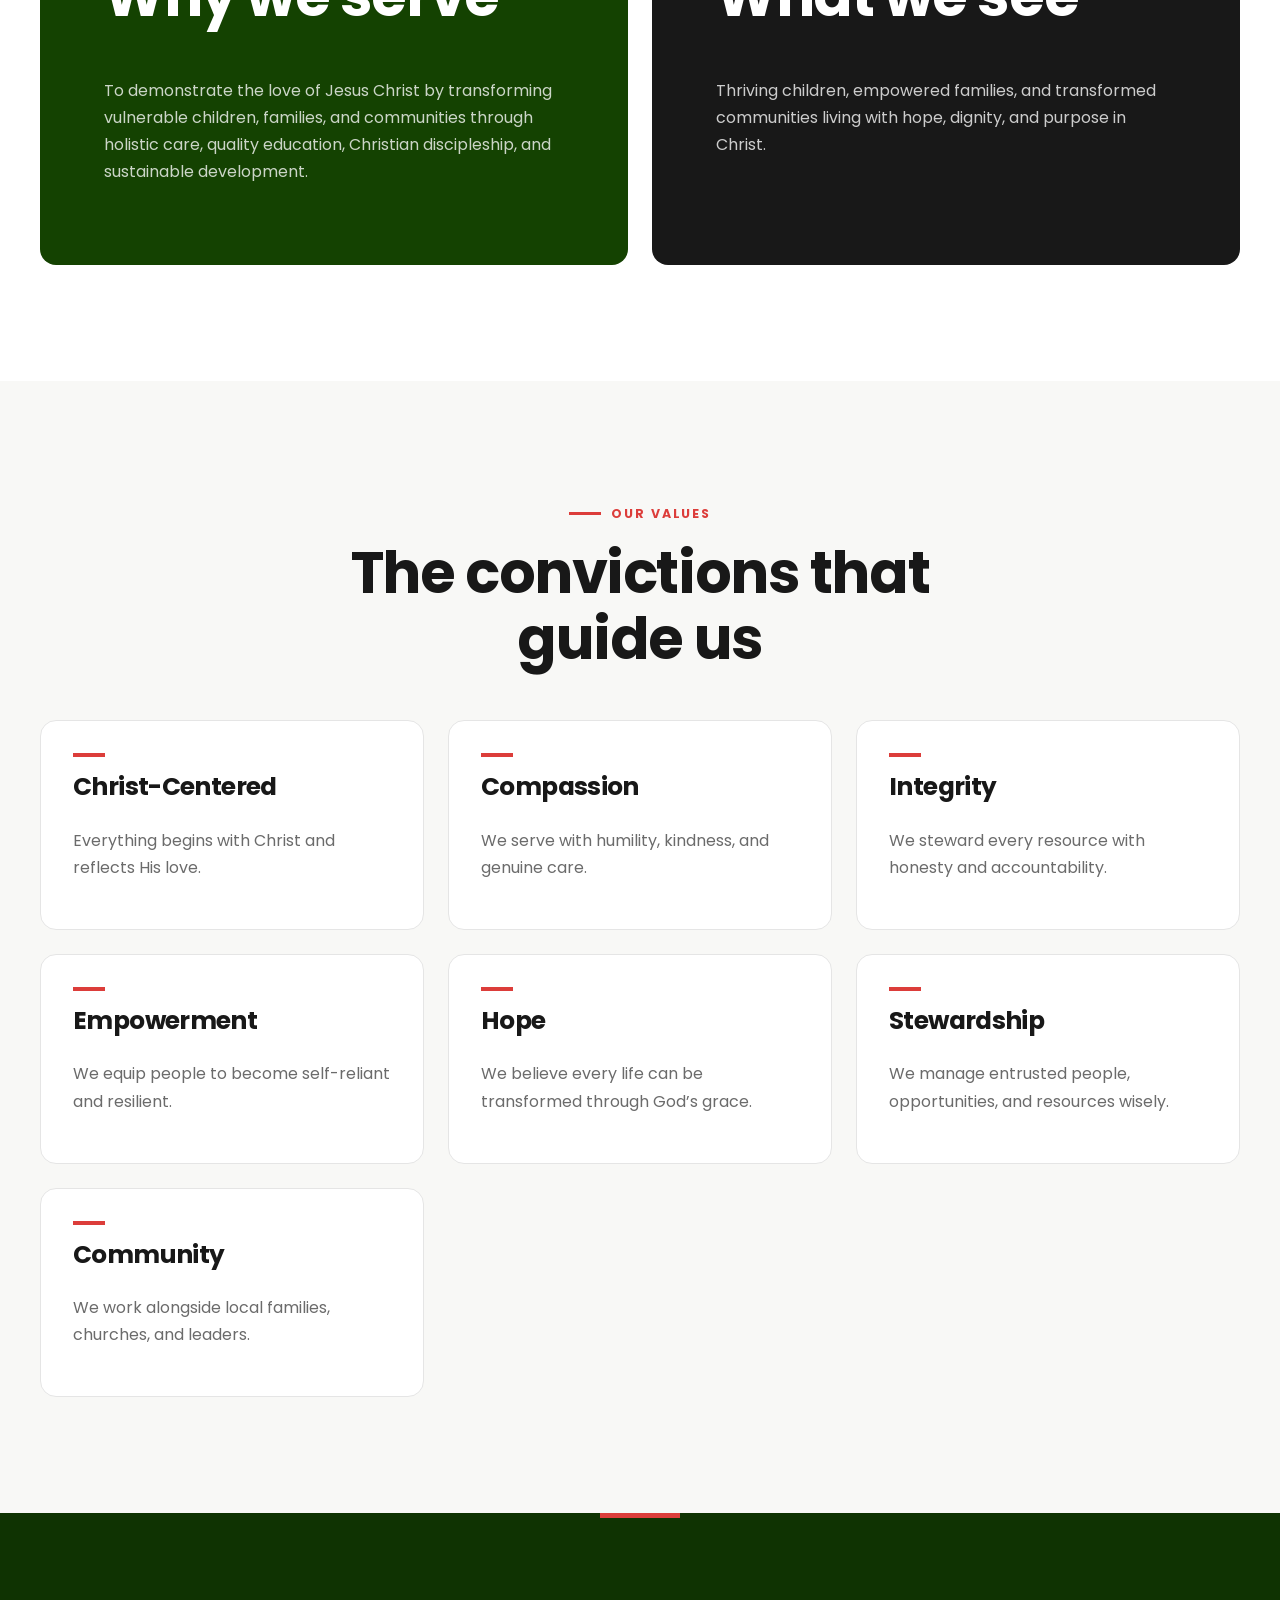
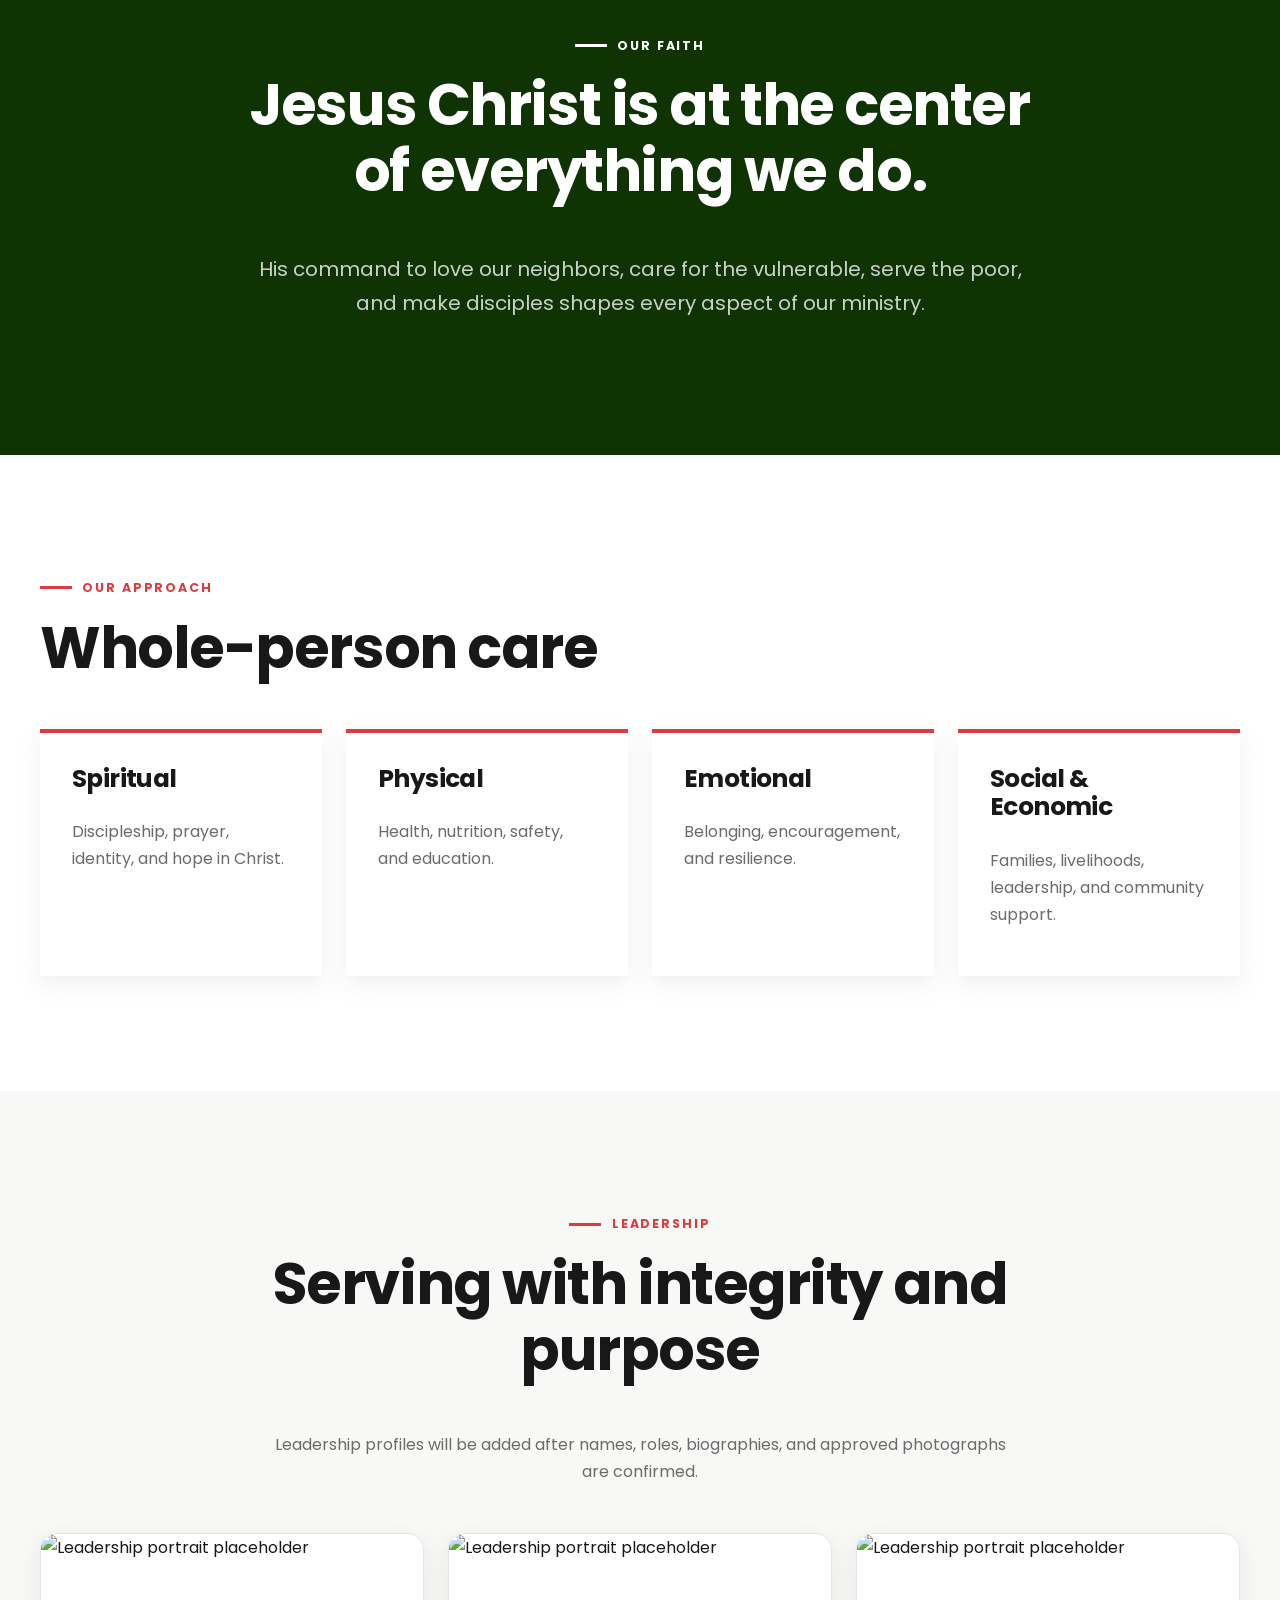
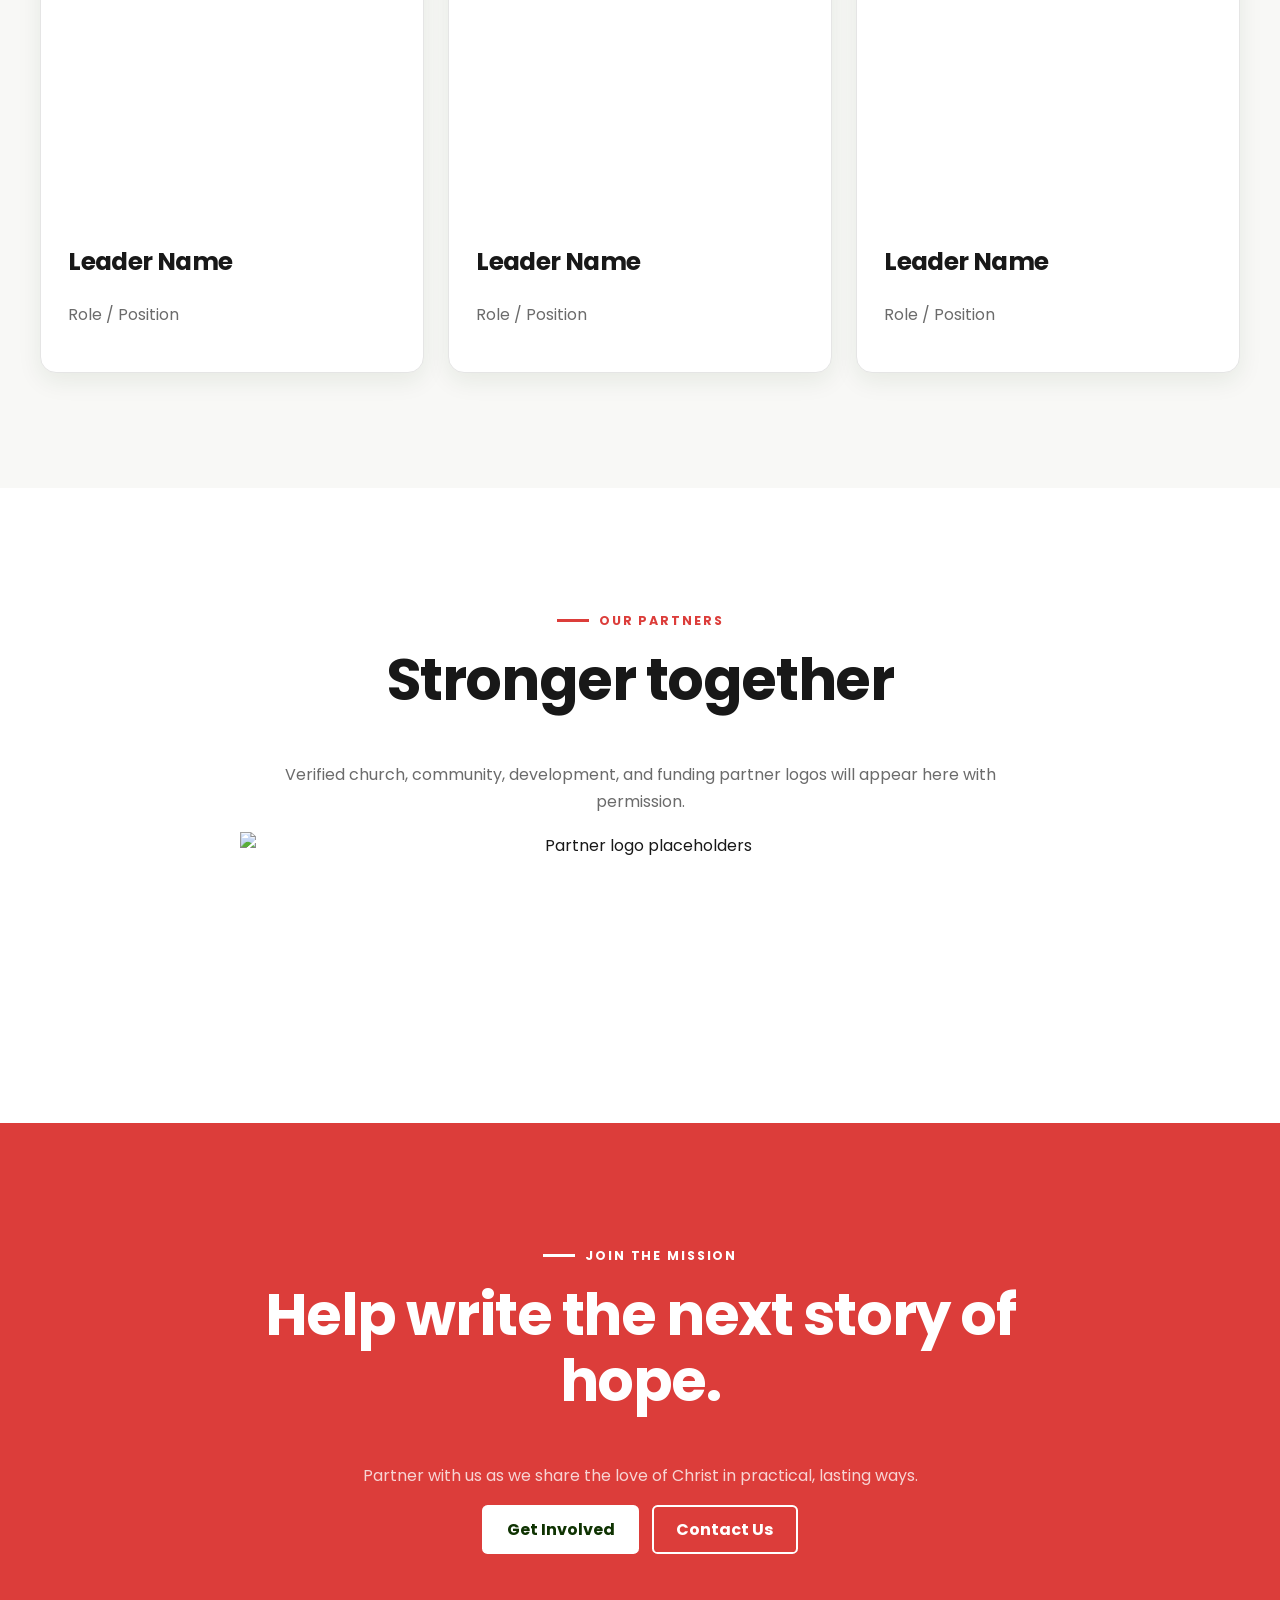
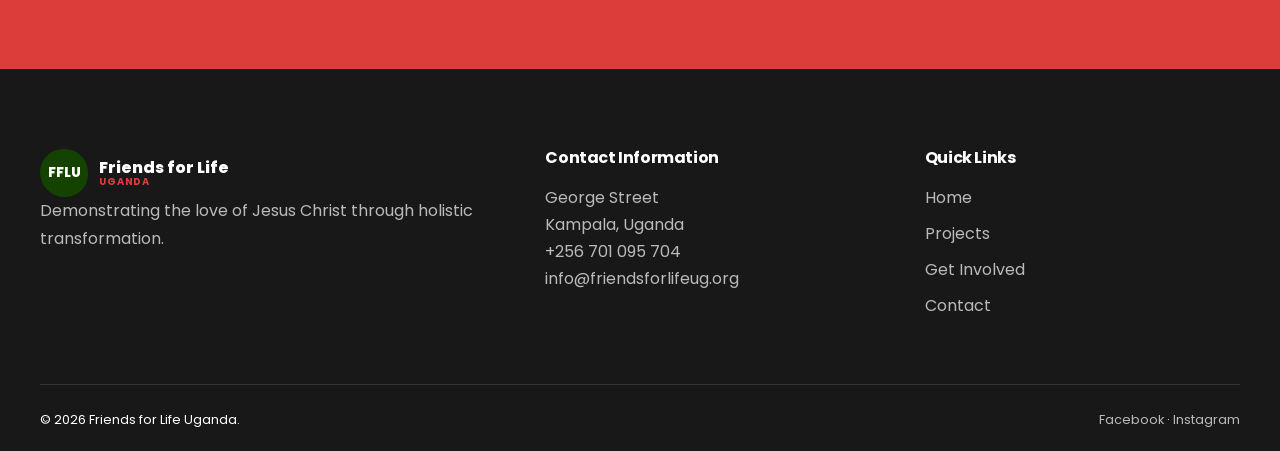
==== commit 552d20a3: "Standardize header across all pages" ====
--- a/about.html
+++ b/about.html
@@ -1,6 +1,6 @@
 <!doctype html><html lang="en"><head><meta charset="utf-8"><meta name="viewport" content="width=device-width,initial-scale=1"><meta name="description" content="Learn about the story, mission, vision, values, and Christian foundation of Friends for Life Uganda."><title>About Us | Friends for Life Uganda</title><link rel="preconnect" href="https://fonts.googleapis.com"><link rel="preconnect" href="https://fonts.gstatic.com" crossorigin><link href="https://fonts.googleapis.com/css2?family=Poppins:wght@400;500;600;700;800&display=swap" rel="stylesheet"><link rel="stylesheet" href="assets/css/variables.css"><link rel="stylesheet" href="assets/css/base.css"><link rel="stylesheet" href="assets/css/components.css"><link rel="stylesheet" href="assets/css/pages.css"><link rel="stylesheet" href="assets/css/responsive.css"><script src="assets/js/navigation.js" defer></script><script src="assets/js/animations.js" defer></script><script src="assets/js/forms.js" defer></script><script src="assets/js/main.js" defer></script></head><body data-page="about">
 <a class="skip-link" href="#main-content">Skip to main content</a>
-<!-- Header Component --><div class="topbar"><div class="container topbar__inner"><div class="topbar__contacts"><a href="mailto:info@friendsforlifeug.org">info@friendsforlifeug.org</a><a href="tel:+256701095704">+256 701 095 704</a><a href="tel:+12263431256">+1 226 343 1256</a></div><div class="topbar__social"><span>Follow us</span><a href="https://facebook.com/" aria-label="Facebook">Fb</a><a href="https://instagram.com/" aria-label="Instagram">Ig</a><a class="btn btn--red" href="get-involved.html#give">Donate Now</a></div></div></div><header class="site-header"><nav class="container nav" aria-label="Primary navigation"><a class="logo" href="index.html"><span class="logo__mark">FFLU</span><span class="logo__text">Friends for Life<small>Uganda</small></span></a><button class="nav-toggle" type="button" aria-expanded="false" aria-controls="primary-menu" aria-label="Open menu"><span></span><span></span><span></span></button><div class="nav__menu" id="primary-menu"><ul class="nav__list"><li><a class="nav__link" data-nav="home" href="index.html">Home</a></li><li><a class="nav__link" data-nav="about" href="about.html">Our Story</a></li><li><a class="nav__link" data-nav="projects" href="projects.html">Our Projects</a></li><li><a class="nav__link" data-nav="get-involved" href="get-involved.html">Get Involved</a></li><li><a class="nav__link" data-nav="contact" href="contact.html">Contact</a></li></ul></div><a class="btn btn--red" href="get-involved.html#give">Donate Now</a></nav></header>
+<!-- Header Component --><div class="topbar"><div class="container topbar__inner"><div class="topbar__contacts"><a href="mailto:info@friendsforlifeug.org">info@friendsforlifeug.org</a><a href="tel:+256701095704">+256 701 095 704</a><a href="tel:+12263431256">+1 226 343 1256</a></div><div class="topbar__social"><span>Follow us</span><a class="social-icon" href="https://facebook.com/" aria-label="Facebook (placeholder link)"><img src="assets/icons/facebook.svg" alt="" width="18" height="18"></a><a class="social-icon" href="https://instagram.com/" aria-label="Instagram (placeholder link)"><img src="assets/icons/instagram.svg" alt="" width="18" height="18"></a><a class="social-icon" href="https://youtube.com/" aria-label="YouTube (placeholder link)"><img src="assets/icons/youtube.svg" alt="" width="18" height="18"></a><a class="btn btn--red" href="get-involved.html#give">Donate Now</a></div></div></div><header class="site-header"><nav class="container nav" aria-label="Primary navigation"><a class="logo" href="index.html"><span class="logo__mark">FFLU</span><span class="logo__text">Friends for Life<small>Uganda</small></span></a><button class="nav-toggle" type="button" aria-expanded="false" aria-controls="primary-menu" aria-label="Open menu"><span></span><span></span><span></span></button><div class="nav__menu" id="primary-menu"><ul class="nav__list"><li><a class="nav__link" data-nav="home" href="index.html">Home</a></li><li><a class="nav__link" data-nav="about" href="about.html">Our Story</a></li><li><a class="nav__link" data-nav="projects" href="projects.html">Our Projects</a></li><li><a class="nav__link" data-nav="get-involved" href="get-involved.html">Get Involved</a></li><li><a class="nav__link" data-nav="contact" href="contact.html">Contact</a></li></ul></div></nav></header>
 <main id="main-content"><!-- Hero Component --><section class="page-hero"><div class="container reveal"><span class="eyebrow">About Us</span><h1>Rooted in Christ. Living for each other.</h1><p>We serve vulnerable children, strengthen families, and empower communities with practical care and the hope of the Gospel.</p></div></section>
 <section class="section"><div class="container two-col"><div><span class="eyebrow">Who We Are</span><h2>Love expressed through action</h2><p class="lead">Friends for Life Uganda is a Christ-centered, non-profit organization committed to holistic and lasting transformation.</p><p>Every programme, partnership, and act of service reflects our desire to share God’s love in practical and meaningful ways.</p></div><img class="feature-image" src="https://placehold.co/900x700?text=Organization+Overview" alt="Friends for Life Uganda community gathering — placeholder" width="900" height="700"></div></section>
 <section class="section section--soft story-band"><div class="container two-col"><div class="image-accent"><img src="https://placehold.co/900x700?text=Our+Story" alt="Founding friends and community members — placeholder" width="900" height="700" loading="lazy"></div><div><span class="eyebrow">Our Story</span><h2>Friendship that became a mission</h2><p>Friends for Life Uganda began with a simple conviction: no child should face poverty, vulnerability, or hopelessness alone. Friendship grew into a Christ-centered ministry committed to stronger families and hopeful futures.</p><p class="small-note">Replace this summary with the organization’s verified founding history and milestones.</p></div></div></section>
--- a/assets/css/components.css
+++ b/assets/css/components.css
@@ -2,6 +2,8 @@
 .topbar__inner{min-height:42px;display:flex;align-items:center;justify-content:space-between;gap:1rem}
 .topbar__contacts,.topbar__social{display:flex;align-items:center;gap:1.2rem}
 .topbar a:hover{text-decoration:underline}
+.social-icon{width:32px;height:32px;display:grid;place-items:center;border-radius:50%;background:rgb(255 255 255 / 10%);transition:background var(--transition),transform var(--transition)}
+.social-icon img{width:18px;height:18px}.social-icon:hover{background:var(--red);transform:translateY(-2px)}.topbar .social-icon:hover{text-decoration:none}
 .site-header{position:sticky;z-index:100;top:0;background:var(--white);transition:box-shadow var(--transition)}
 .site-header.is-scrolled{box-shadow:0 8px 25px rgb(0 0 0 / 10%)}
 .nav{min-height:var(--header-height);display:flex;align-items:center;justify-content:space-between;gap:2rem}
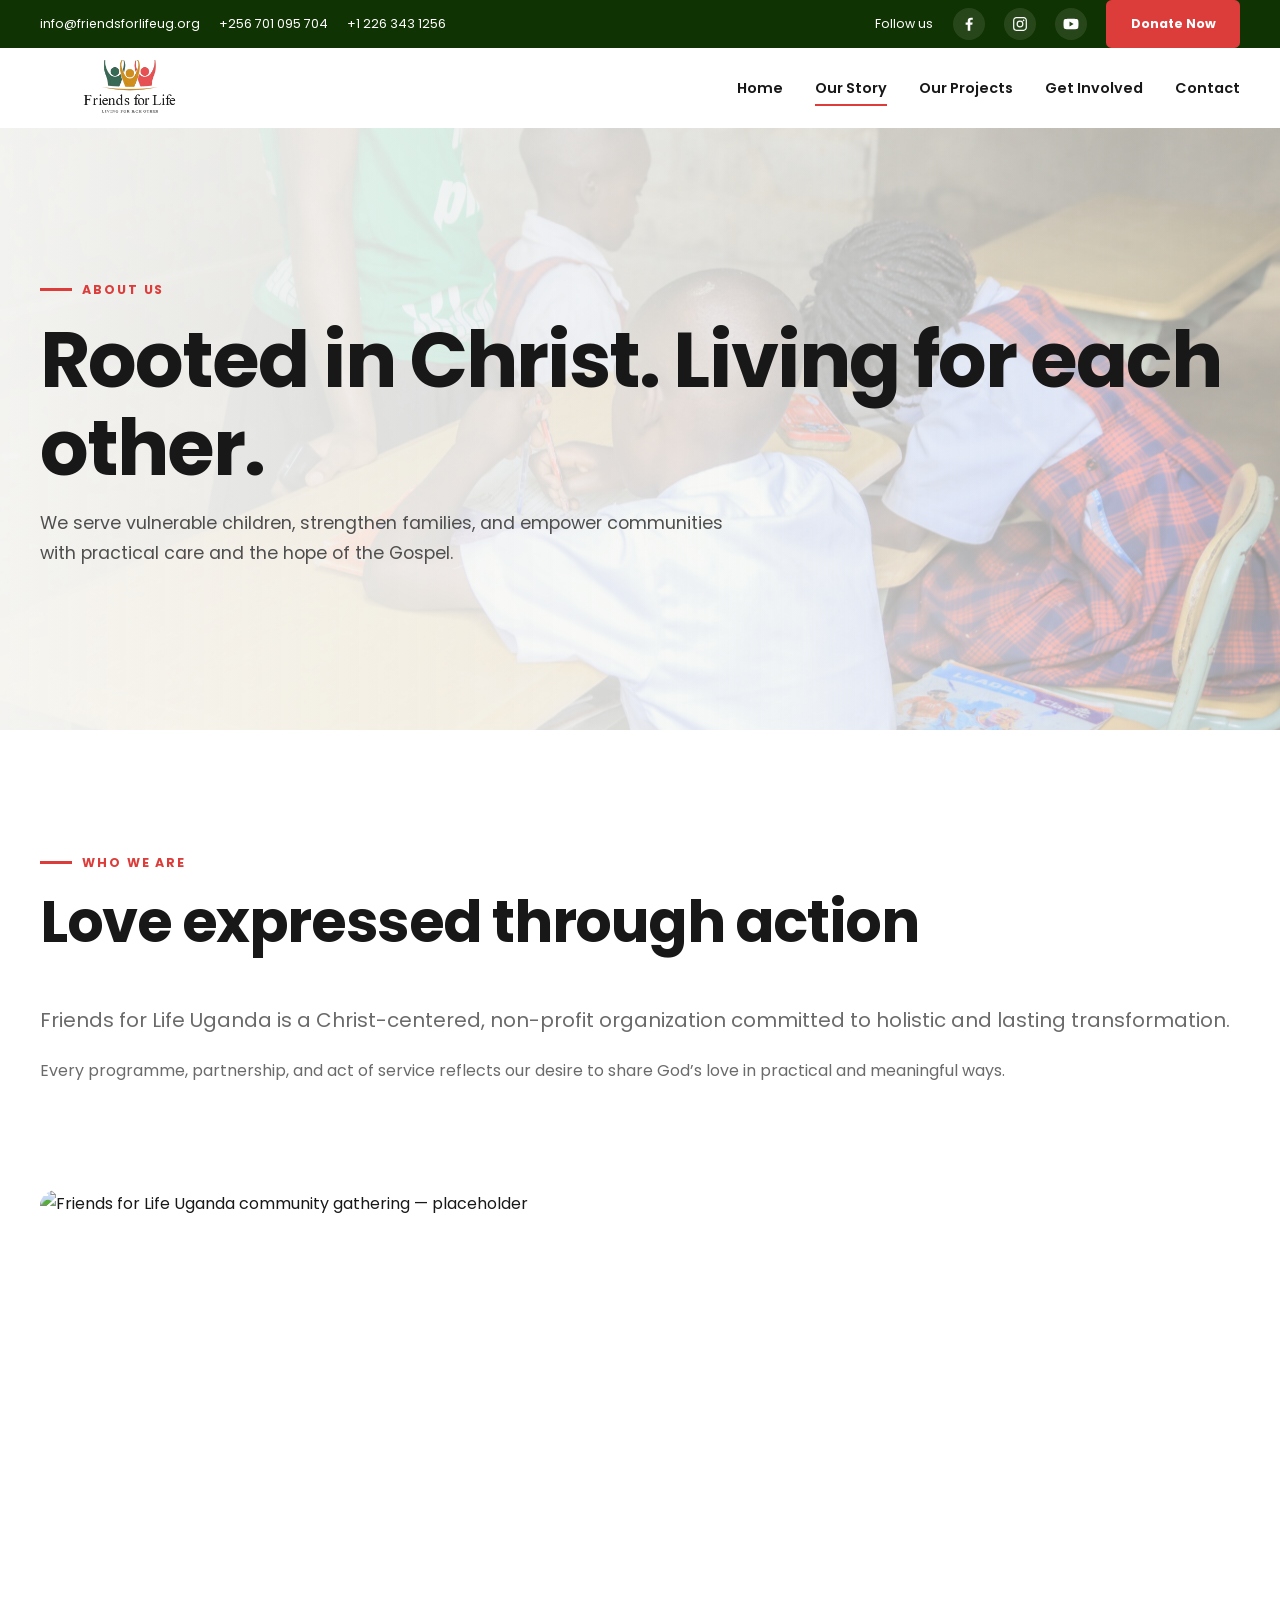
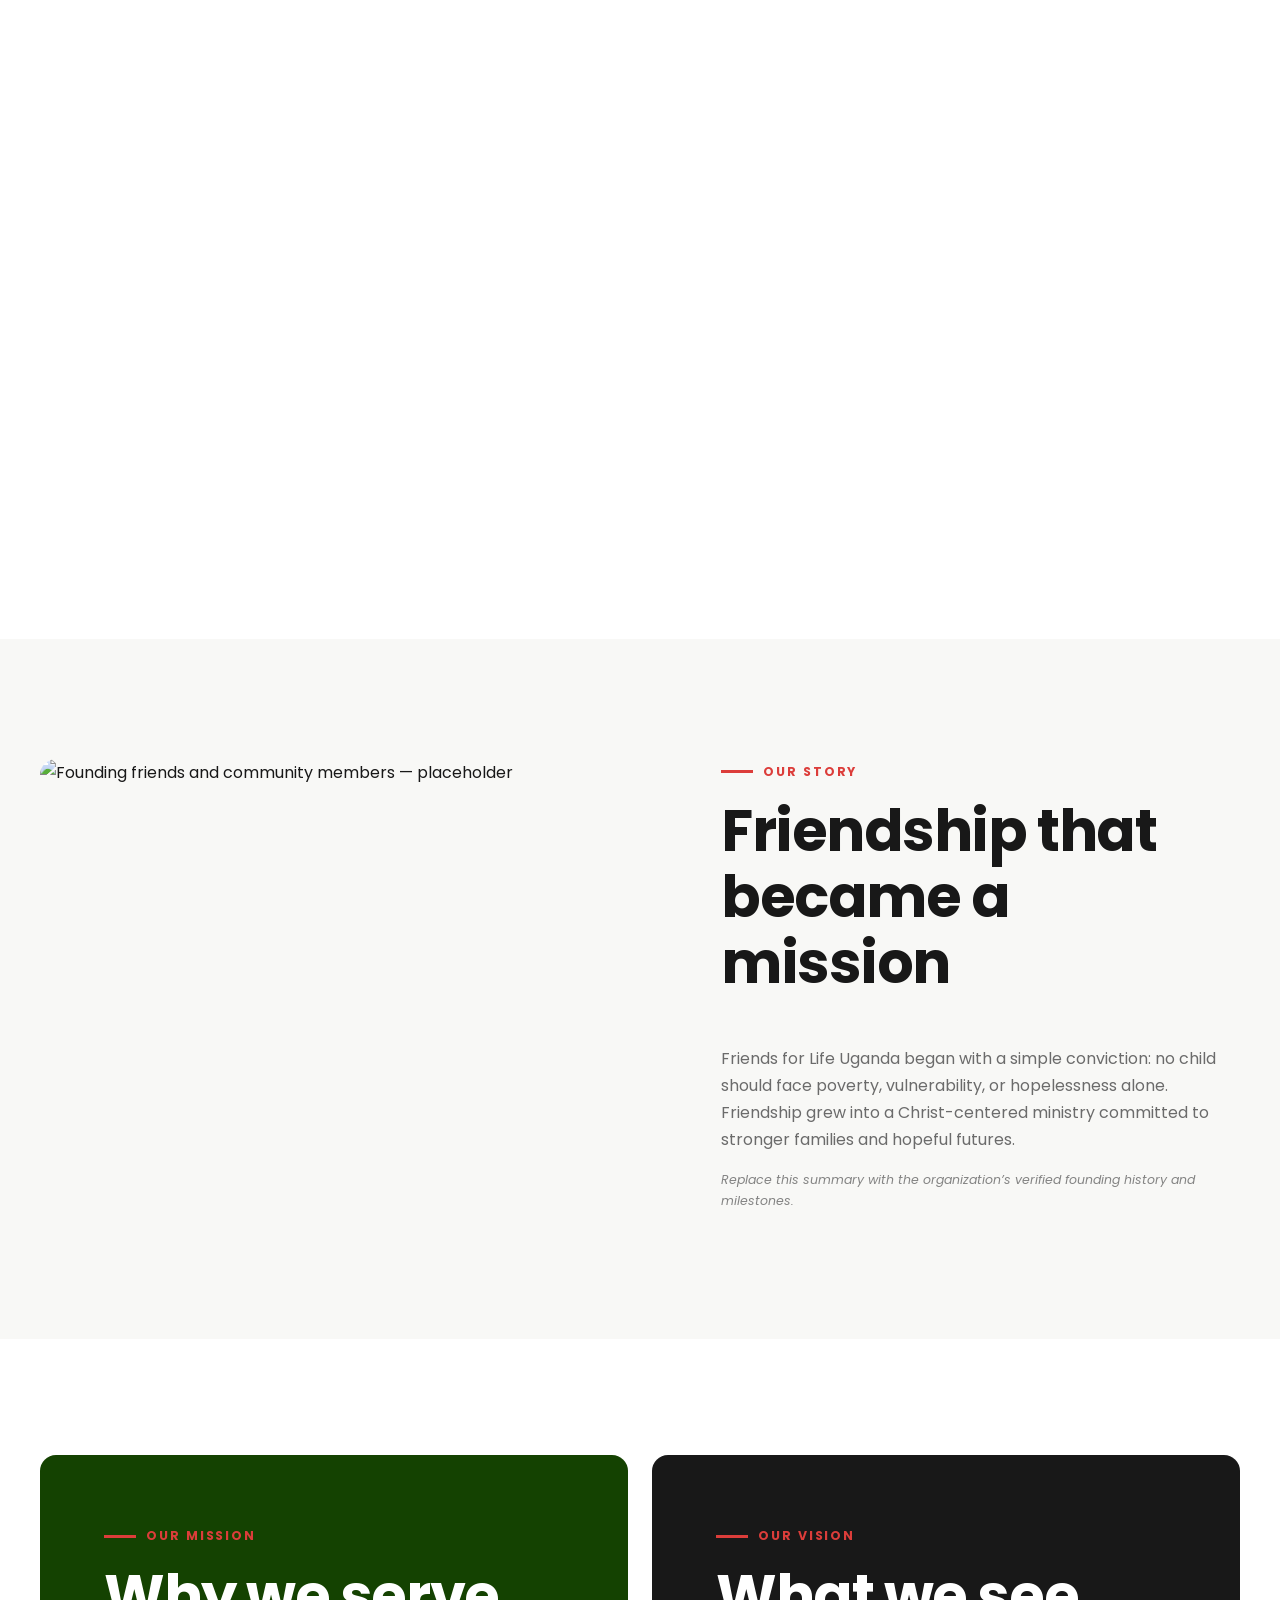
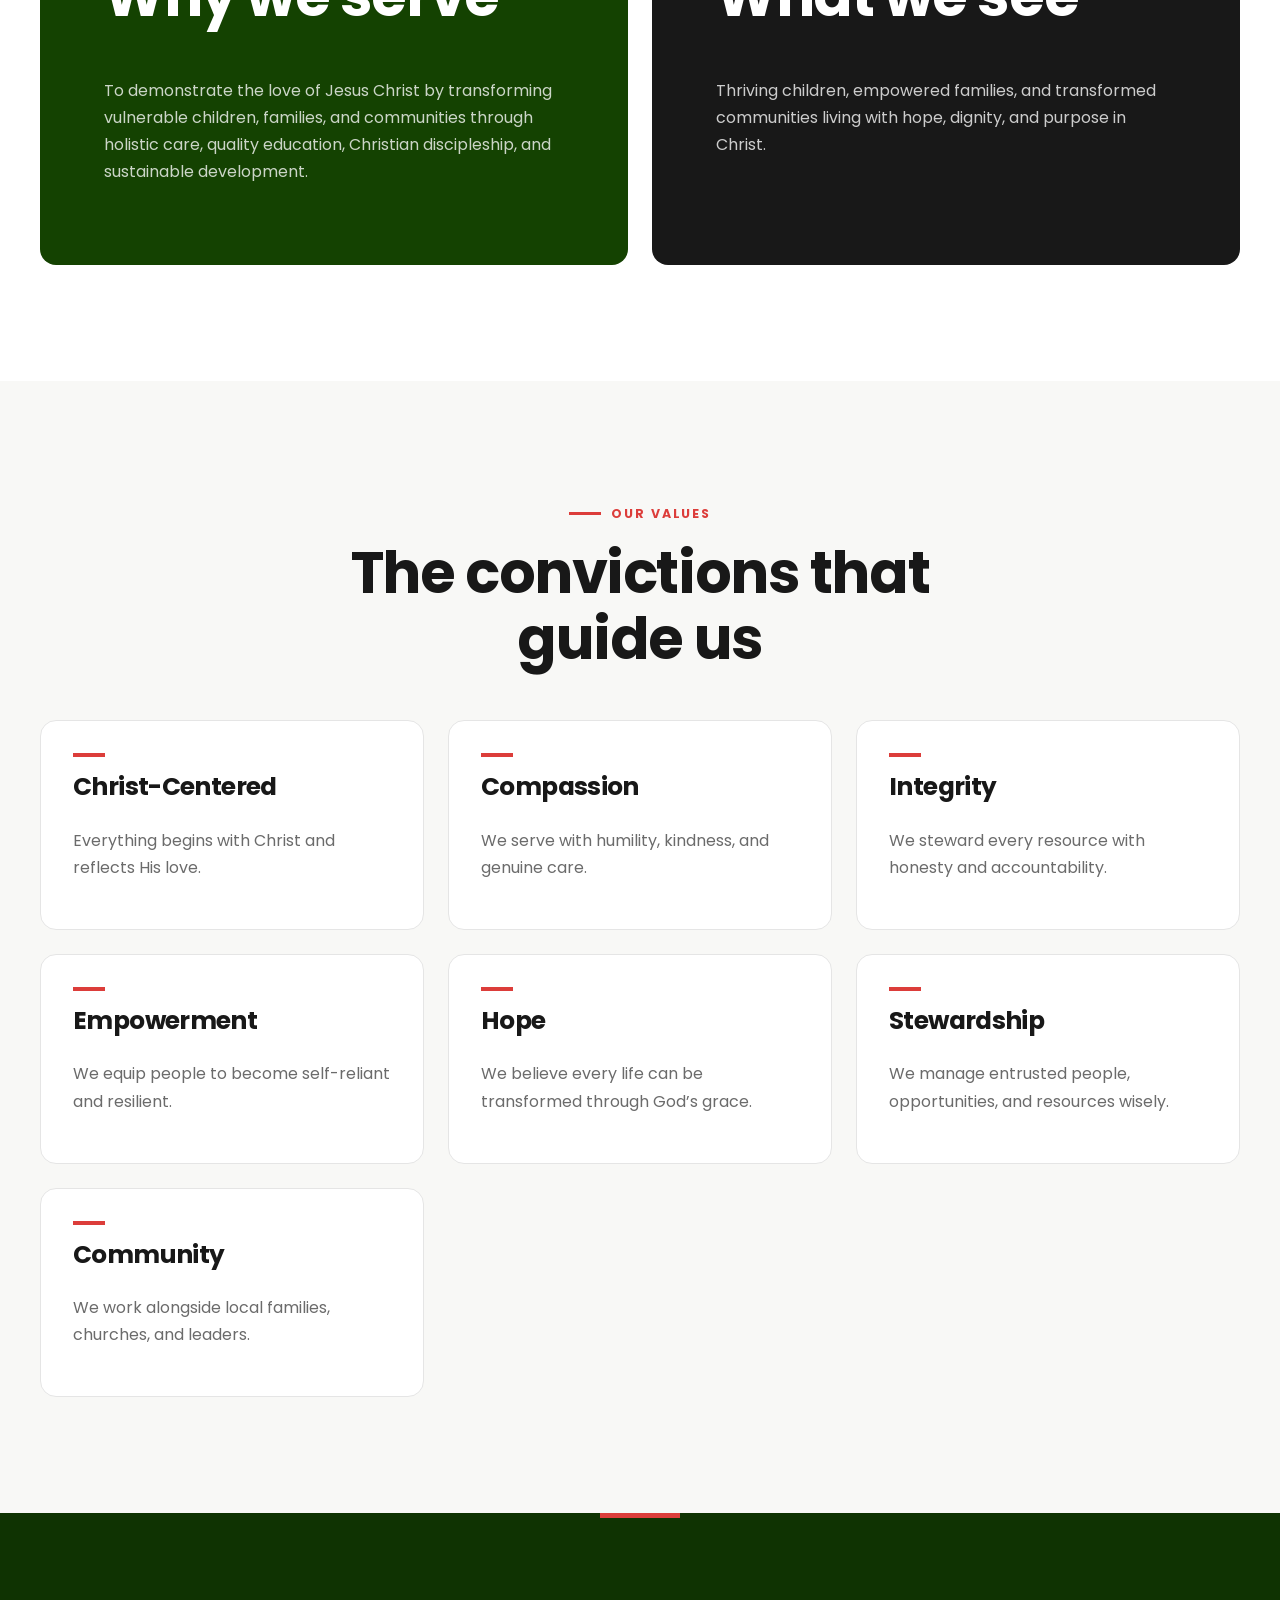
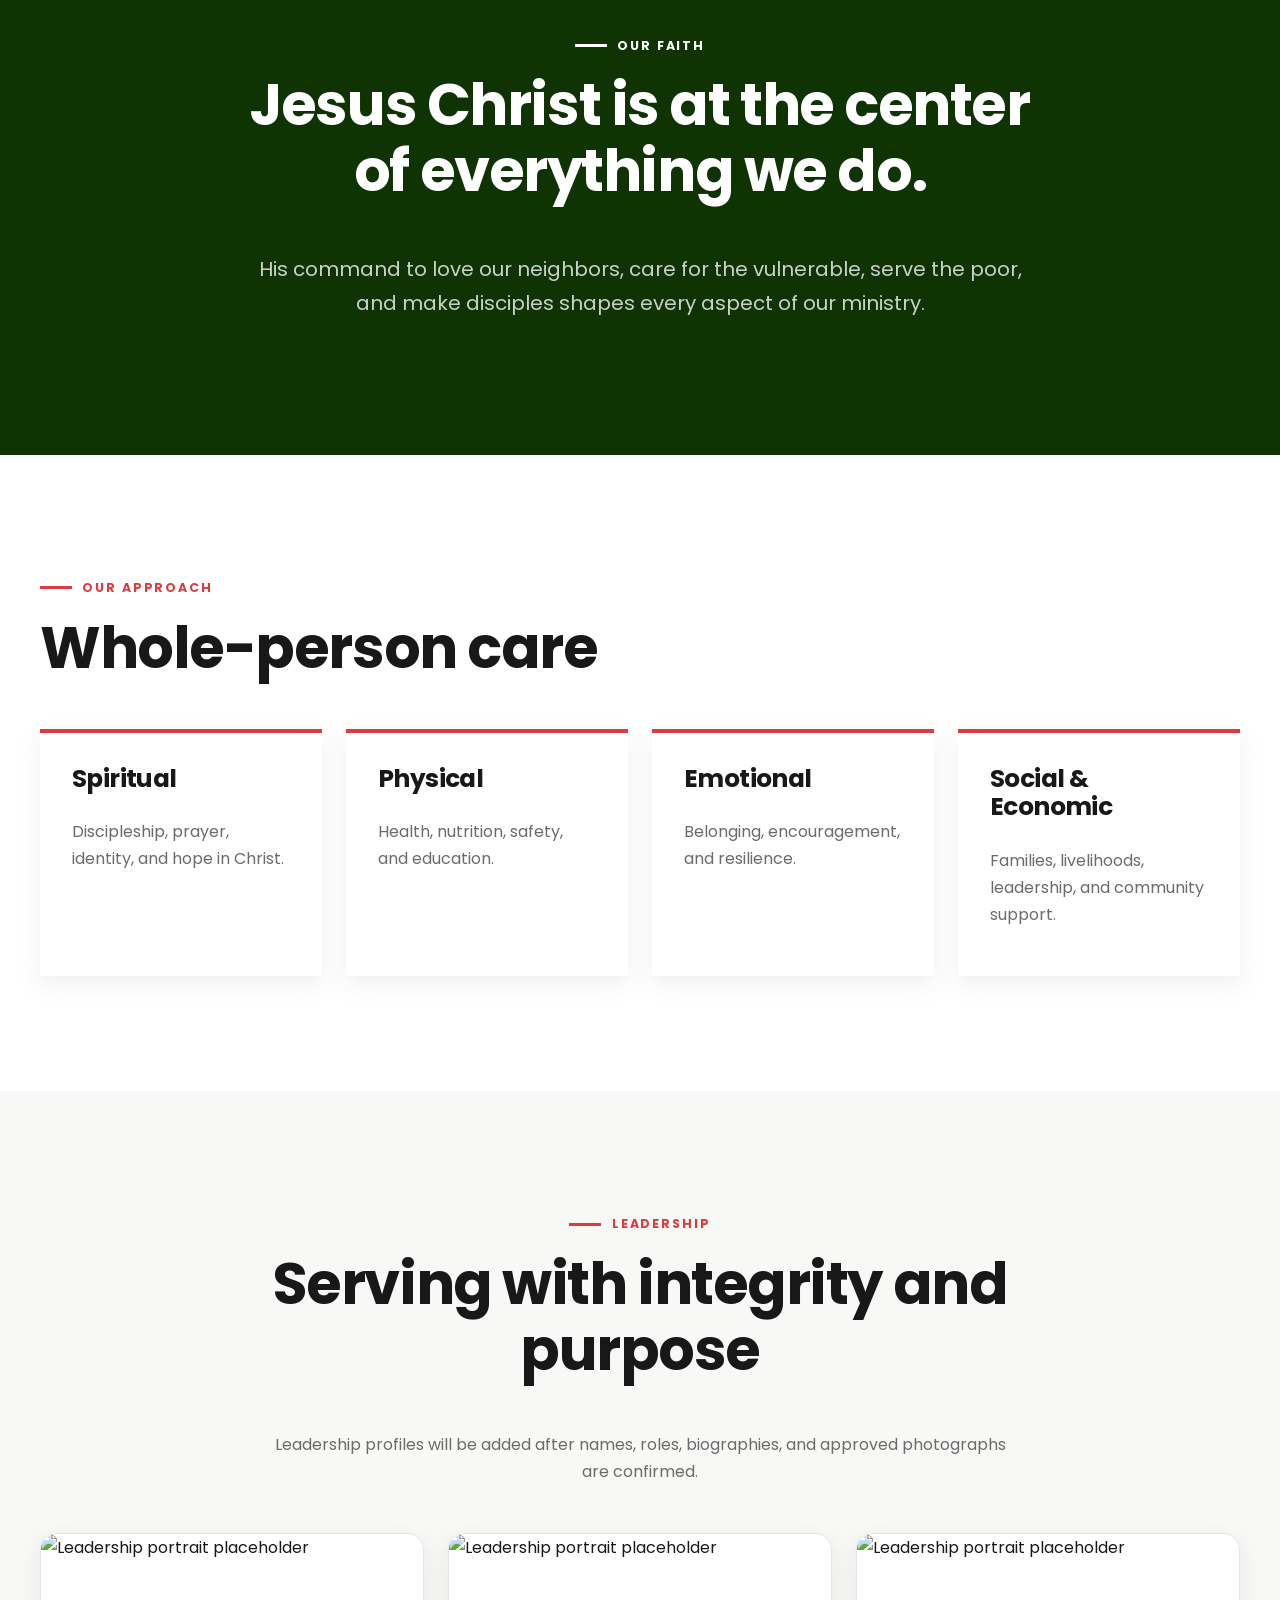
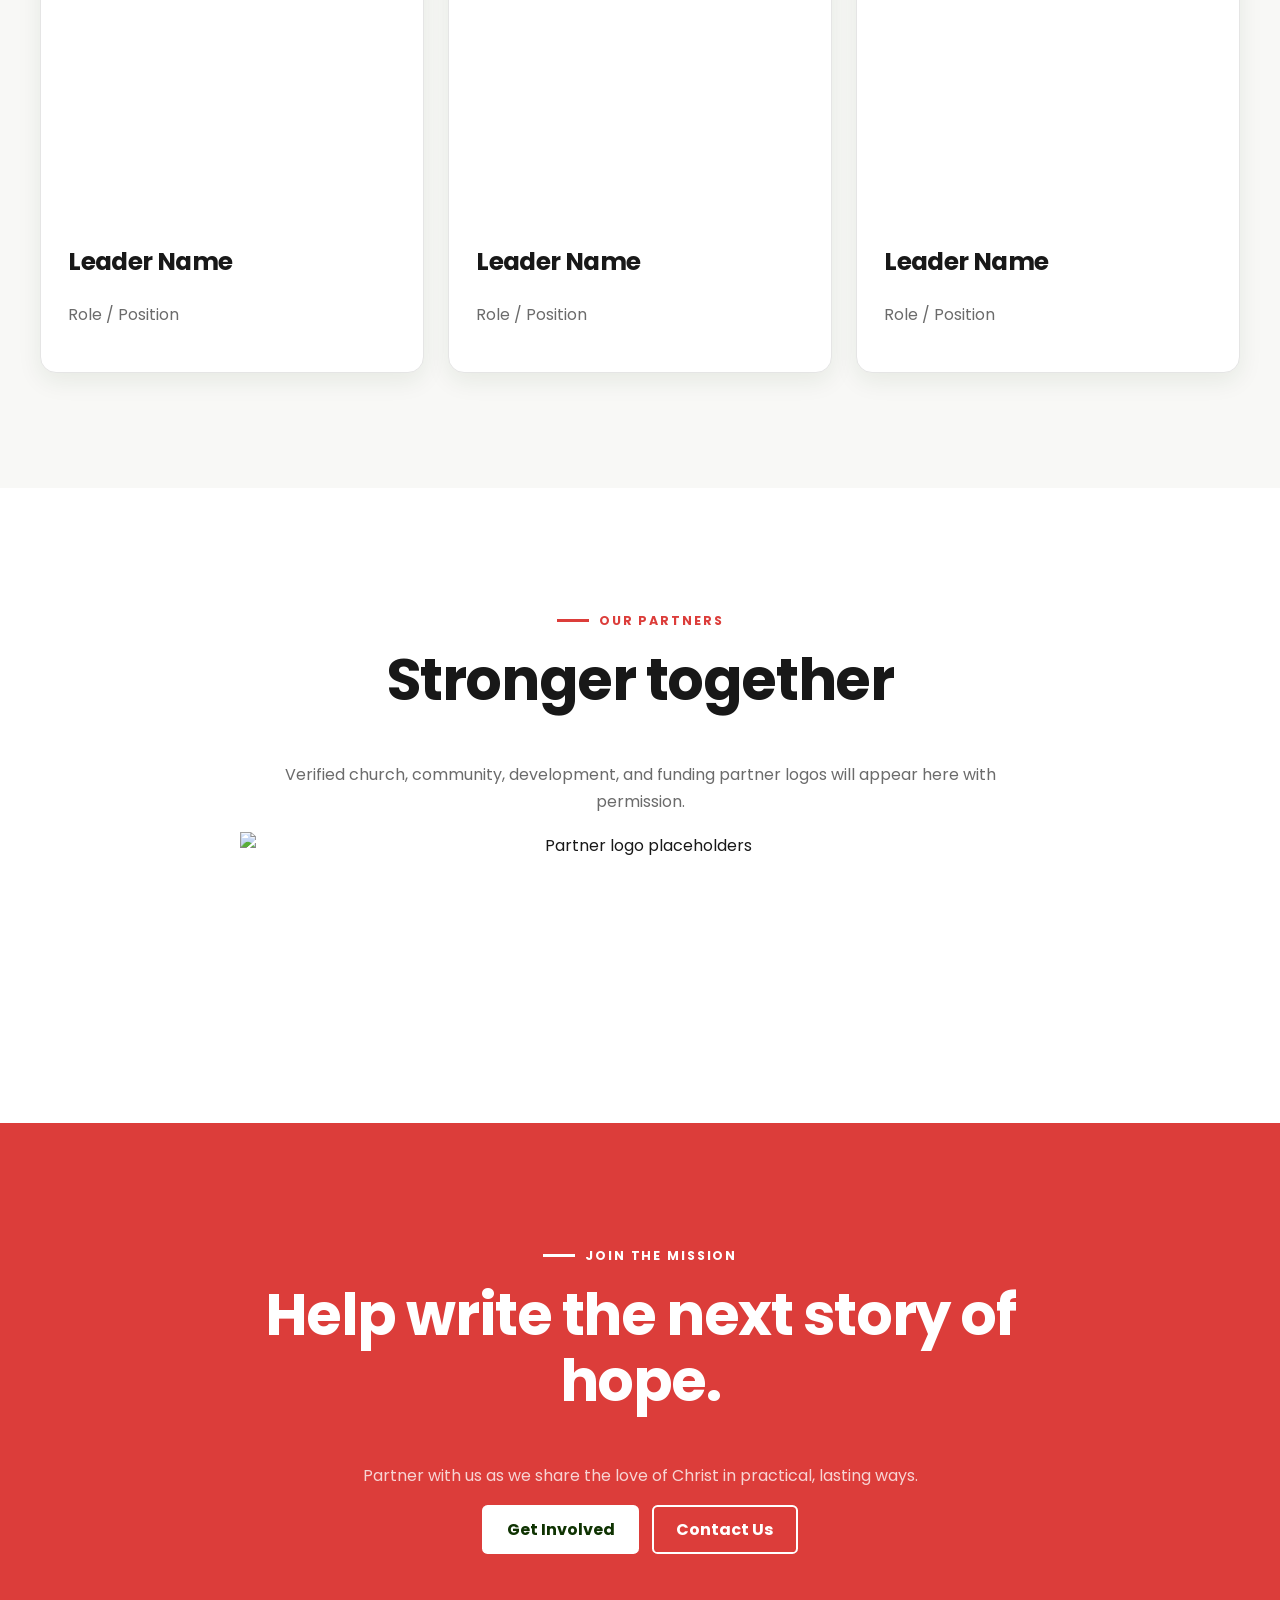
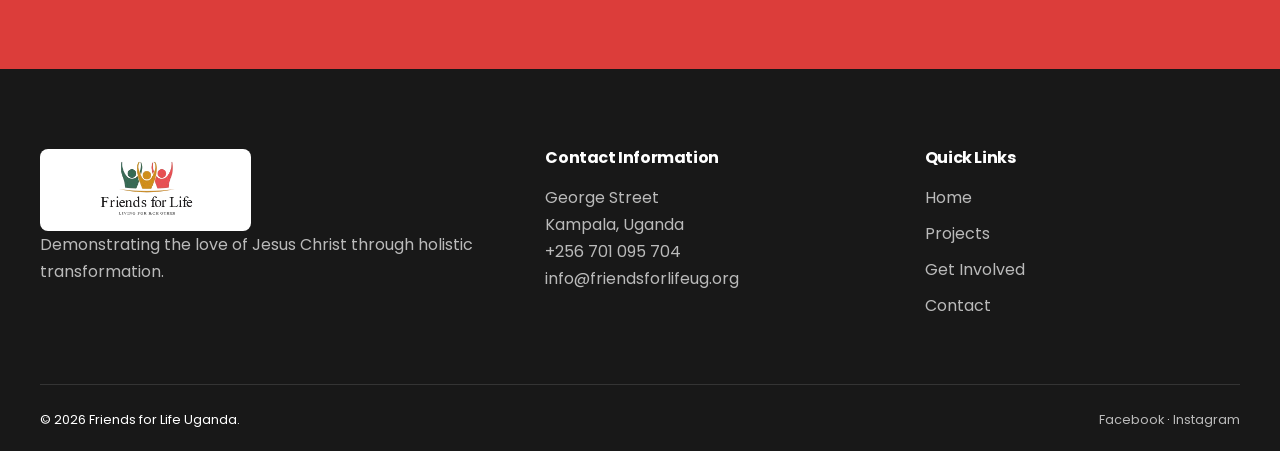
==== commit 1e6bb937: "Integrate brand imagery and format project with Prettier" ====
--- a/about.html
+++ b/about.html
@@ -1,14 +1,418 @@
-<!doctype html><html lang="en"><head><meta charset="utf-8"><meta name="viewport" content="width=device-width,initial-scale=1"><meta name="description" content="Learn about the story, mission, vision, values, and Christian foundation of Friends for Life Uganda."><title>About Us | Friends for Life Uganda</title><link rel="preconnect" href="https://fonts.googleapis.com"><link rel="preconnect" href="https://fonts.gstatic.com" crossorigin><link href="https://fonts.googleapis.com/css2?family=Poppins:wght@400;500;600;700;800&display=swap" rel="stylesheet"><link rel="stylesheet" href="assets/css/variables.css"><link rel="stylesheet" href="assets/css/base.css"><link rel="stylesheet" href="assets/css/components.css"><link rel="stylesheet" href="assets/css/pages.css"><link rel="stylesheet" href="assets/css/responsive.css"><script src="assets/js/navigation.js" defer></script><script src="assets/js/animations.js" defer></script><script src="assets/js/forms.js" defer></script><script src="assets/js/main.js" defer></script></head><body data-page="about">
-<a class="skip-link" href="#main-content">Skip to main content</a>
-<!-- Header Component --><div class="topbar"><div class="container topbar__inner"><div class="topbar__contacts"><a href="mailto:info@friendsforlifeug.org">info@friendsforlifeug.org</a><a href="tel:+256701095704">+256 701 095 704</a><a href="tel:+12263431256">+1 226 343 1256</a></div><div class="topbar__social"><span>Follow us</span><a class="social-icon" href="https://facebook.com/" aria-label="Facebook (placeholder link)"><img src="assets/icons/facebook.svg" alt="" width="18" height="18"></a><a class="social-icon" href="https://instagram.com/" aria-label="Instagram (placeholder link)"><img src="assets/icons/instagram.svg" alt="" width="18" height="18"></a><a class="social-icon" href="https://youtube.com/" aria-label="YouTube (placeholder link)"><img src="assets/icons/youtube.svg" alt="" width="18" height="18"></a><a class="btn btn--red" href="get-involved.html#give">Donate Now</a></div></div></div><header class="site-header"><nav class="container nav" aria-label="Primary navigation"><a class="logo" href="index.html"><span class="logo__mark">FFLU</span><span class="logo__text">Friends for Life<small>Uganda</small></span></a><button class="nav-toggle" type="button" aria-expanded="false" aria-controls="primary-menu" aria-label="Open menu"><span></span><span></span><span></span></button><div class="nav__menu" id="primary-menu"><ul class="nav__list"><li><a class="nav__link" data-nav="home" href="index.html">Home</a></li><li><a class="nav__link" data-nav="about" href="about.html">Our Story</a></li><li><a class="nav__link" data-nav="projects" href="projects.html">Our Projects</a></li><li><a class="nav__link" data-nav="get-involved" href="get-involved.html">Get Involved</a></li><li><a class="nav__link" data-nav="contact" href="contact.html">Contact</a></li></ul></div></nav></header>
-<main id="main-content"><!-- Hero Component --><section class="page-hero"><div class="container reveal"><span class="eyebrow">About Us</span><h1>Rooted in Christ. Living for each other.</h1><p>We serve vulnerable children, strengthen families, and empower communities with practical care and the hope of the Gospel.</p></div></section>
-<section class="section"><div class="container two-col"><div><span class="eyebrow">Who We Are</span><h2>Love expressed through action</h2><p class="lead">Friends for Life Uganda is a Christ-centered, non-profit organization committed to holistic and lasting transformation.</p><p>Every programme, partnership, and act of service reflects our desire to share God’s love in practical and meaningful ways.</p></div><img class="feature-image" src="https://placehold.co/900x700?text=Organization+Overview" alt="Friends for Life Uganda community gathering — placeholder" width="900" height="700"></div></section>
-<section class="section section--soft story-band"><div class="container two-col"><div class="image-accent"><img src="https://placehold.co/900x700?text=Our+Story" alt="Founding friends and community members — placeholder" width="900" height="700" loading="lazy"></div><div><span class="eyebrow">Our Story</span><h2>Friendship that became a mission</h2><p>Friends for Life Uganda began with a simple conviction: no child should face poverty, vulnerability, or hopelessness alone. Friendship grew into a Christ-centered ministry committed to stronger families and hopeful futures.</p><p class="small-note">Replace this summary with the organization’s verified founding history and milestones.</p></div></div></section>
-<section class="section"><div class="container grid mission-vision"><article><span class="eyebrow">Our Mission</span><h2>Why we serve</h2><p>To demonstrate the love of Jesus Christ by transforming vulnerable children, families, and communities through holistic care, quality education, Christian discipleship, and sustainable development.</p></article><article><span class="eyebrow">Our Vision</span><h2>What we see</h2><p>Thriving children, empowered families, and transformed communities living with hope, dignity, and purpose in Christ.</p></article></div></section>
-<section class="section section--soft"><div class="container"><div class="section-heading section-heading--center"><span class="eyebrow">Our Values</span><h2>The convictions that guide us</h2></div><div class="grid values-grid"><article class="value-card"><h3>Christ-Centered</h3><p>Everything begins with Christ and reflects His love.</p></article><article class="value-card"><h3>Compassion</h3><p>We serve with humility, kindness, and genuine care.</p></article><article class="value-card"><h3>Integrity</h3><p>We steward every resource with honesty and accountability.</p></article><article class="value-card"><h3>Empowerment</h3><p>We equip people to become self-reliant and resilient.</p></article><article class="value-card"><h3>Hope</h3><p>We believe every life can be transformed through God’s grace.</p></article><article class="value-card"><h3>Stewardship</h3><p>We manage entrusted people, opportunities, and resources wisely.</p></article><article class="value-card"><h3>Community</h3><p>We work alongside local families, churches, and leaders.</p></article></div></div></section>
-<section class="section section--green faith-statement"><div class="container center-cta"><span class="eyebrow">Our Faith</span><h2>Jesus Christ is at the center of everything we do.</h2><p class="lead">His command to love our neighbors, care for the vulnerable, serve the poor, and make disciples shapes every aspect of our ministry.</p></div></section>
-<section class="section"><div class="container"><div class="section-heading"><span class="eyebrow">Our Approach</span><h2>Whole-person care</h2></div><div class="grid approach-grid"><article class="approach-card"><h3>Spiritual</h3><p>Discipleship, prayer, identity, and hope in Christ.</p></article><article class="approach-card"><h3>Physical</h3><p>Health, nutrition, safety, and education.</p></article><article class="approach-card"><h3>Emotional</h3><p>Belonging, encouragement, and resilience.</p></article><article class="approach-card"><h3>Social &amp; Economic</h3><p>Families, livelihoods, leadership, and community support.</p></article></div></div></section>
-<section class="section section--soft"><div class="container"><div class="section-heading section-heading--center"><span class="eyebrow">Leadership</span><h2>Serving with integrity and purpose</h2><p>Leadership profiles will be added after names, roles, biographies, and approved photographs are confirmed.</p></div><div class="grid leadership-grid"><article class="card"><img class="card__image" src="https://placehold.co/600x600?text=Leader+1" alt="Leadership portrait placeholder" width="600" height="600" loading="lazy"><div class="card__body"><h3>Leader Name</h3><p>Role / Position</p></div></article><article class="card"><img class="card__image" src="https://placehold.co/600x600?text=Leader+2" alt="Leadership portrait placeholder" width="600" height="600" loading="lazy"><div class="card__body"><h3>Leader Name</h3><p>Role / Position</p></div></article><article class="card"><img class="card__image" src="https://placehold.co/600x600?text=Leader+3" alt="Leadership portrait placeholder" width="600" height="600" loading="lazy"><div class="card__body"><h3>Leader Name</h3><p>Role / Position</p></div></article></div></div></section>
-<section class="section"><div class="container center-cta"><span class="eyebrow">Our Partners</span><h2>Stronger together</h2><p>Verified church, community, development, and funding partner logos will appear here with permission.</p><img src="https://placehold.co/1000x220?text=Partner+Logo+Placeholders" alt="Partner logo placeholders" width="1000" height="220" loading="lazy"></div></section>
-<section class="section section--red"><div class="container center-cta"><span class="eyebrow">Join the Mission</span><h2>Help write the next story of hope.</h2><p>Partner with us as we share the love of Christ in practical, lasting ways.</p><div class="btn-group"><a class="btn btn--white" href="get-involved.html">Get Involved</a><a class="btn btn--outline" href="contact.html">Contact Us</a></div></div></section></main>
-<!-- Footer Component --><footer class="footer"><div class="container"><div class="grid footer__grid"><div><a class="logo footer__logo" href="index.html"><span class="logo__mark">FFLU</span><span class="logo__text">Friends for Life<small>Uganda</small></span></a><p>Demonstrating the love of Jesus Christ through holistic transformation.</p></div><div><h3>Contact Information</h3><p>George Street<br>Kampala, Uganda<br><a href="tel:+256701095704">+256 701 095 704</a><br><a href="mailto:info@friendsforlifeug.org">info@friendsforlifeug.org</a></p></div><div><h3>Quick Links</h3><ul class="footer__links"><li><a href="index.html">Home</a></li><li><a href="projects.html">Projects</a></li><li><a href="get-involved.html">Get Involved</a></li><li><a href="contact.html">Contact</a></li></ul></div></div><div class="footer__bottom"><span>© <span data-current-year></span> Friends for Life Uganda.</span><span><a href="https://facebook.com/">Facebook</a> · <a href="https://instagram.com/">Instagram</a></span></div></div></footer><button class="back-to-top" type="button" aria-label="Back to top">↑</button></body></html>
+<!doctype html>
+<html lang="en">
+  <head>
+    <meta charset="utf-8" />
+    <meta name="viewport" content="width=device-width,initial-scale=1" />
+    <meta
+      name="description"
+      content="Learn about the story, mission, vision, values, and Christian foundation of Friends for Life Uganda."
+    />
+    <title>About Us | Friends for Life Uganda</title>
+    <link rel="preconnect" href="https://fonts.googleapis.com" />
+    <link rel="preconnect" href="https://fonts.gstatic.com" crossorigin />
+    <link
+      href="https://fonts.googleapis.com/css2?family=Poppins:wght@400;500;600;700;800&display=swap"
+      rel="stylesheet"
+    />
+    <link rel="stylesheet" href="assets/css/variables.css" />
+    <link rel="stylesheet" href="assets/css/base.css" />
+    <link rel="stylesheet" href="assets/css/components.css" />
+    <link rel="stylesheet" href="assets/css/pages.css" />
+    <link rel="stylesheet" href="assets/css/responsive.css" />
+    <script src="assets/js/navigation.js" defer></script>
+    <script src="assets/js/animations.js" defer></script>
+    <script src="assets/js/forms.js" defer></script>
+    <script src="assets/js/main.js" defer></script>
+  </head>
+  <body data-page="about">
+    <a class="skip-link" href="#main-content">Skip to main content</a>
+    <!-- Header Component -->
+    <div class="topbar">
+      <div class="container topbar__inner">
+        <div class="topbar__contacts">
+          <a href="mailto:info@friendsforlifeug.org"
+            >info@friendsforlifeug.org</a
+          ><a href="tel:+256701095704">+256 701 095 704</a
+          ><a href="tel:+12263431256">+1 226 343 1256</a>
+        </div>
+        <div class="topbar__social">
+          <span>Follow us</span
+          ><a
+            class="social-icon"
+            href="https://facebook.com/"
+            aria-label="Facebook (placeholder link)"
+            ><img
+              src="assets/icons/facebook.svg"
+              alt=""
+              width="18"
+              height="18" /></a
+          ><a
+            class="social-icon"
+            href="https://instagram.com/"
+            aria-label="Instagram (placeholder link)"
+            ><img
+              src="assets/icons/instagram.svg"
+              alt=""
+              width="18"
+              height="18" /></a
+          ><a
+            class="social-icon"
+            href="https://youtube.com/"
+            aria-label="YouTube (placeholder link)"
+            ><img
+              src="assets/icons/youtube.svg"
+              alt=""
+              width="18"
+              height="18" /></a
+          ><a class="btn btn--red" href="get-involved.html#give">Donate Now</a>
+        </div>
+      </div>
+    </div>
+    <header class="site-header">
+      <nav class="container nav" aria-label="Primary navigation">
+        <a class="logo" href="index.html"
+          ><img
+            class="logo__image"
+            src="assets/images/logo%20ffl.png"
+            alt="Friends for Life Uganda" /></a
+        ><button
+          class="nav-toggle"
+          type="button"
+          aria-expanded="false"
+          aria-controls="primary-menu"
+          aria-label="Open menu"
+        >
+          <span></span><span></span><span></span>
+        </button>
+        <div class="nav__menu" id="primary-menu">
+          <ul class="nav__list">
+            <li>
+              <a class="nav__link" data-nav="home" href="index.html">Home</a>
+            </li>
+            <li>
+              <a class="nav__link" data-nav="about" href="about.html"
+                >Our Story</a
+              >
+            </li>
+            <li>
+              <a class="nav__link" data-nav="projects" href="projects.html"
+                >Our Projects</a
+              >
+            </li>
+            <li>
+              <a
+                class="nav__link"
+                data-nav="get-involved"
+                href="get-involved.html"
+                >Get Involved</a
+              >
+            </li>
+            <li>
+              <a class="nav__link" data-nav="contact" href="contact.html"
+                >Contact</a
+              >
+            </li>
+          </ul>
+        </div>
+      </nav>
+    </header>
+    <main id="main-content">
+      <!-- Hero Component -->
+      <section class="page-hero">
+        <div class="container reveal">
+          <span class="eyebrow">About Us</span>
+          <h1>Rooted in Christ. Living for each other.</h1>
+          <p>
+            We serve vulnerable children, strengthen families, and empower
+            communities with practical care and the hope of the Gospel.
+          </p>
+        </div>
+      </section>
+      <section class="section">
+        <div class="container two-col">
+          <div>
+            <span class="eyebrow">Who We Are</span>
+            <h2>Love expressed through action</h2>
+            <p class="lead">
+              Friends for Life Uganda is a Christ-centered, non-profit
+              organization committed to holistic and lasting transformation.
+            </p>
+            <p>
+              Every programme, partnership, and act of service reflects our
+              desire to share God’s love in practical and meaningful ways.
+            </p>
+          </div>
+          <img
+            class="feature-image"
+            src="https://placehold.co/900x700?text=Organization+Overview"
+            alt="Friends for Life Uganda community gathering — placeholder"
+            width="900"
+            height="700"
+          />
+        </div>
+      </section>
+      <section class="section section--soft story-band">
+        <div class="container two-col">
+          <div class="image-accent">
+            <img
+              src="https://placehold.co/900x700?text=Our+Story"
+              alt="Founding friends and community members — placeholder"
+              width="900"
+              height="700"
+              loading="lazy"
+            />
+          </div>
+          <div>
+            <span class="eyebrow">Our Story</span>
+            <h2>Friendship that became a mission</h2>
+            <p>
+              Friends for Life Uganda began with a simple conviction: no child
+              should face poverty, vulnerability, or hopelessness alone.
+              Friendship grew into a Christ-centered ministry committed to
+              stronger families and hopeful futures.
+            </p>
+            <p class="small-note">
+              Replace this summary with the organization’s verified founding
+              history and milestones.
+            </p>
+          </div>
+        </div>
+      </section>
+      <section class="section">
+        <div class="container grid mission-vision">
+          <article>
+            <span class="eyebrow">Our Mission</span>
+            <h2>Why we serve</h2>
+            <p>
+              To demonstrate the love of Jesus Christ by transforming vulnerable
+              children, families, and communities through holistic care, quality
+              education, Christian discipleship, and sustainable development.
+            </p>
+          </article>
+          <article>
+            <span class="eyebrow">Our Vision</span>
+            <h2>What we see</h2>
+            <p>
+              Thriving children, empowered families, and transformed communities
+              living with hope, dignity, and purpose in Christ.
+            </p>
+          </article>
+        </div>
+      </section>
+      <section class="section section--soft">
+        <div class="container">
+          <div class="section-heading section-heading--center">
+            <span class="eyebrow">Our Values</span>
+            <h2>The convictions that guide us</h2>
+          </div>
+          <div class="grid values-grid">
+            <article class="value-card">
+              <h3>Christ-Centered</h3>
+              <p>Everything begins with Christ and reflects His love.</p>
+            </article>
+            <article class="value-card">
+              <h3>Compassion</h3>
+              <p>We serve with humility, kindness, and genuine care.</p>
+            </article>
+            <article class="value-card">
+              <h3>Integrity</h3>
+              <p>We steward every resource with honesty and accountability.</p>
+            </article>
+            <article class="value-card">
+              <h3>Empowerment</h3>
+              <p>We equip people to become self-reliant and resilient.</p>
+            </article>
+            <article class="value-card">
+              <h3>Hope</h3>
+              <p>
+                We believe every life can be transformed through God’s grace.
+              </p>
+            </article>
+            <article class="value-card">
+              <h3>Stewardship</h3>
+              <p>
+                We manage entrusted people, opportunities, and resources wisely.
+              </p>
+            </article>
+            <article class="value-card">
+              <h3>Community</h3>
+              <p>We work alongside local families, churches, and leaders.</p>
+            </article>
+          </div>
+        </div>
+      </section>
+      <section class="section section--green faith-statement">
+        <div class="container center-cta">
+          <span class="eyebrow">Our Faith</span>
+          <h2>Jesus Christ is at the center of everything we do.</h2>
+          <p class="lead">
+            His command to love our neighbors, care for the vulnerable, serve
+            the poor, and make disciples shapes every aspect of our ministry.
+          </p>
+        </div>
+      </section>
+      <section class="section">
+        <div class="container">
+          <div class="section-heading">
+            <span class="eyebrow">Our Approach</span>
+            <h2>Whole-person care</h2>
+          </div>
+          <div class="grid approach-grid">
+            <article class="approach-card">
+              <h3>Spiritual</h3>
+              <p>Discipleship, prayer, identity, and hope in Christ.</p>
+            </article>
+            <article class="approach-card">
+              <h3>Physical</h3>
+              <p>Health, nutrition, safety, and education.</p>
+            </article>
+            <article class="approach-card">
+              <h3>Emotional</h3>
+              <p>Belonging, encouragement, and resilience.</p>
+            </article>
+            <article class="approach-card">
+              <h3>Social &amp; Economic</h3>
+              <p>Families, livelihoods, leadership, and community support.</p>
+            </article>
+          </div>
+        </div>
+      </section>
+      <section class="section section--soft">
+        <div class="container">
+          <div class="section-heading section-heading--center">
+            <span class="eyebrow">Leadership</span>
+            <h2>Serving with integrity and purpose</h2>
+            <p>
+              Leadership profiles will be added after names, roles, biographies,
+              and approved photographs are confirmed.
+            </p>
+          </div>
+          <div class="grid leadership-grid">
+            <article class="card">
+              <img
+                class="card__image"
+                src="https://placehold.co/600x600?text=Leader+1"
+                alt="Leadership portrait placeholder"
+                width="600"
+                height="600"
+                loading="lazy"
+              />
+              <div class="card__body">
+                <h3>Leader Name</h3>
+                <p>Role / Position</p>
+              </div>
+            </article>
+            <article class="card">
+              <img
+                class="card__image"
+                src="https://placehold.co/600x600?text=Leader+2"
+                alt="Leadership portrait placeholder"
+                width="600"
+                height="600"
+                loading="lazy"
+              />
+              <div class="card__body">
+                <h3>Leader Name</h3>
+                <p>Role / Position</p>
+              </div>
+            </article>
+            <article class="card">
+              <img
+                class="card__image"
+                src="https://placehold.co/600x600?text=Leader+3"
+                alt="Leadership portrait placeholder"
+                width="600"
+                height="600"
+                loading="lazy"
+              />
+              <div class="card__body">
+                <h3>Leader Name</h3>
+                <p>Role / Position</p>
+              </div>
+            </article>
+          </div>
+        </div>
+      </section>
+      <section class="section">
+        <div class="container center-cta">
+          <span class="eyebrow">Our Partners</span>
+          <h2>Stronger together</h2>
+          <p>
+            Verified church, community, development, and funding partner logos
+            will appear here with permission.
+          </p>
+          <img
+            src="https://placehold.co/1000x220?text=Partner+Logo+Placeholders"
+            alt="Partner logo placeholders"
+            width="1000"
+            height="220"
+            loading="lazy"
+          />
+        </div>
+      </section>
+      <section class="section section--red">
+        <div class="container center-cta">
+          <span class="eyebrow">Join the Mission</span>
+          <h2>Help write the next story of hope.</h2>
+          <p>
+            Partner with us as we share the love of Christ in practical, lasting
+            ways.
+          </p>
+          <div class="btn-group">
+            <a class="btn btn--white" href="get-involved.html">Get Involved</a
+            ><a class="btn btn--outline" href="contact.html">Contact Us</a>
+          </div>
+        </div>
+      </section>
+    </main>
+    <!-- Footer Component -->
+    <footer class="footer">
+      <div class="container">
+        <div class="grid footer__grid">
+          <div>
+            <a class="logo footer__logo" href="index.html"
+              ><img
+                class="logo__image"
+                src="assets/images/logo%20ffl.png"
+                alt="Friends for Life Uganda"
+            /></a>
+            <p>
+              Demonstrating the love of Jesus Christ through holistic
+              transformation.
+            </p>
+          </div>
+          <div>
+            <h3>Contact Information</h3>
+            <p>
+              George Street<br />Kampala, Uganda<br /><a
+                href="tel:+256701095704"
+                >+256 701 095 704</a
+              ><br /><a href="mailto:info@friendsforlifeug.org"
+                >info@friendsforlifeug.org</a
+              >
+            </p>
+          </div>
+          <div>
+            <h3>Quick Links</h3>
+            <ul class="footer__links">
+              <li><a href="index.html">Home</a></li>
+              <li><a href="projects.html">Projects</a></li>
+              <li><a href="get-involved.html">Get Involved</a></li>
+              <li><a href="contact.html">Contact</a></li>
+            </ul>
+          </div>
+        </div>
+        <div class="footer__bottom">
+          <span>© <span data-current-year></span> Friends for Life Uganda.</span
+          ><span
+            ><a href="https://facebook.com/">Facebook</a> ·
+            <a href="https://instagram.com/">Instagram</a></span
+          >
+        </div>
+      </div>
+    </footer>
+    <button class="back-to-top" type="button" aria-label="Back to top">
+      ↑
+    </button>
+  </body>
+</html>
--- a/assets/css/variables.css
+++ b/assets/css/variables.css
@@ -11,7 +11,7 @@
   --border: #e5e5e5;
   --shadow-sm: 0 8px 24px rgb(20 66 1 / 8%);
   --shadow-lg: 0 20px 60px rgb(0 0 0 / 16%);
-  --radius-sm: .5rem;
+  --radius-sm: 0.5rem;
   --radius: 1rem;
   --radius-lg: 1.5rem;
   --container: 1200px;
--- a/assets/css/base.css
+++ b/assets/css/base.css
@@ -1,38 +1,197 @@
-*,*::before,*::after{box-sizing:border-box}
-html{scroll-behavior:smooth;scroll-padding-top:8.5rem}
-body{margin:0;color:var(--charcoal);background:var(--white);font-family:"Poppins",Arial,sans-serif;font-size:1rem;line-height:1.7;overflow-x:hidden}
-body.nav-open{overflow:hidden}
-img{display:block;max-width:100%;height:auto}
-a{color:inherit;text-decoration:none}
-button,input,select,textarea{font:inherit}
-button{cursor:pointer}
-h1,h2,h3,h4,p{margin-top:0}
-h1,h2,h3,h4{line-height:1.15;letter-spacing:-.025em}
-h1{font-size:clamp(2.8rem,7vw,5.8rem)}
-h2{font-size:clamp(2rem,4.5vw,3.7rem)}
-h3{font-size:clamp(1.25rem,2vw,1.55rem)}
-p{color:var(--gray-500)}
-:focus-visible{outline:3px solid #ffbd36;outline-offset:4px}
-.container{width:min(calc(100% - 2rem),var(--container));margin-inline:auto}
-.section{padding:clamp(4.5rem,9vw,8rem) 0}
-.section--soft{background:var(--gray-50)}
-.section--dark{color:var(--white);background:var(--charcoal)}
-.section--green{color:var(--white);background:var(--green-dark)}
-.section--red{color:var(--white);background:var(--red)}
-.section--dark p,.section--green p,.section--red p{color:rgb(255 255 255 / 78%)}
-.skip-link{position:fixed;z-index:9999;top:1rem;left:1rem;padding:.8rem 1rem;background:var(--white);color:var(--green);transform:translateY(-180%)}
-.skip-link:focus{transform:none}
-.eyebrow{display:inline-flex;align-items:center;gap:.65rem;margin-bottom:1rem;color:var(--red);font-size:.78rem;font-weight:700;letter-spacing:.15em;text-transform:uppercase}
-.eyebrow::before{width:2rem;height:3px;background:currentColor;content:""}
-.section--green .eyebrow,.section--dark .eyebrow,.section--red .eyebrow{color:var(--white)}
-.section-heading{max-width:740px;margin-bottom:3rem}
-.section-heading--center{margin-inline:auto;text-align:center}
-.section-heading--center .eyebrow{justify-content:center}
-.lead{font-size:clamp(1.05rem,1.8vw,1.25rem)}
-.small-note{font-size:.78rem;font-style:italic;opacity:.82}
-.grid{display:grid;gap:1.5rem}
-.two-col{display:grid;align-items:center;gap:clamp(2.5rem,7vw,6rem)}
-.sr-only{position:absolute;width:1px;height:1px;padding:0;margin:-1px;overflow:hidden;clip:rect(0,0,0,0);white-space:nowrap;border:0}
-.reveal{opacity:0;transform:translateY(24px);transition:opacity .7s ease,transform .7s ease}
-.reveal.is-visible{opacity:1;transform:none}
-@media(prefers-reduced-motion:reduce){html{scroll-behavior:auto}*,*::before,*::after{scroll-behavior:auto!important;animation-duration:.01ms!important;transition-duration:.01ms!important}.reveal{opacity:1;transform:none}}
+*,
+*::before,
+*::after {
+  box-sizing: border-box;
+}
+html {
+  scroll-behavior: smooth;
+  scroll-padding-top: 8.5rem;
+}
+body {
+  margin: 0;
+  color: var(--charcoal);
+  background: var(--white);
+  font-family: "Poppins", Arial, sans-serif;
+  font-size: 1rem;
+  line-height: 1.7;
+  overflow-x: hidden;
+}
+body.nav-open {
+  overflow: hidden;
+}
+img {
+  display: block;
+  max-width: 100%;
+  height: auto;
+}
+a {
+  color: inherit;
+  text-decoration: none;
+}
+button,
+input,
+select,
+textarea {
+  font: inherit;
+}
+button {
+  cursor: pointer;
+}
+h1,
+h2,
+h3,
+h4,
+p {
+  margin-top: 0;
+}
+h1,
+h2,
+h3,
+h4 {
+  line-height: 1.15;
+  letter-spacing: -0.025em;
+}
+h1 {
+  font-size: clamp(2.8rem, 7vw, 5.8rem);
+}
+h2 {
+  font-size: clamp(2rem, 4.5vw, 3.7rem);
+}
+h3 {
+  font-size: clamp(1.25rem, 2vw, 1.55rem);
+}
+p {
+  color: var(--gray-500);
+}
+:focus-visible {
+  outline: 3px solid #ffbd36;
+  outline-offset: 4px;
+}
+.container {
+  width: min(calc(100% - 2rem), var(--container));
+  margin-inline: auto;
+}
+.section {
+  padding: clamp(4.5rem, 9vw, 8rem) 0;
+}
+.section--soft {
+  background: var(--gray-50);
+}
+.section--dark {
+  color: var(--white);
+  background: var(--charcoal);
+}
+.section--green {
+  color: var(--white);
+  background: var(--green-dark);
+}
+.section--red {
+  color: var(--white);
+  background: var(--red);
+}
+.section--dark p,
+.section--green p,
+.section--red p {
+  color: rgb(255 255 255 / 78%);
+}
+.skip-link {
+  position: fixed;
+  z-index: 9999;
+  top: 1rem;
+  left: 1rem;
+  padding: 0.8rem 1rem;
+  background: var(--white);
+  color: var(--green);
+  transform: translateY(-180%);
+}
+.skip-link:focus {
+  transform: none;
+}
+.eyebrow {
+  display: inline-flex;
+  align-items: center;
+  gap: 0.65rem;
+  margin-bottom: 1rem;
+  color: var(--red);
+  font-size: 0.78rem;
+  font-weight: 700;
+  letter-spacing: 0.15em;
+  text-transform: uppercase;
+}
+.eyebrow::before {
+  width: 2rem;
+  height: 3px;
+  background: currentColor;
+  content: "";
+}
+.section--green .eyebrow,
+.section--dark .eyebrow,
+.section--red .eyebrow {
+  color: var(--white);
+}
+.section-heading {
+  max-width: 740px;
+  margin-bottom: 3rem;
+}
+.section-heading--center {
+  margin-inline: auto;
+  text-align: center;
+}
+.section-heading--center .eyebrow {
+  justify-content: center;
+}
+.lead {
+  font-size: clamp(1.05rem, 1.8vw, 1.25rem);
+}
+.small-note {
+  font-size: 0.78rem;
+  font-style: italic;
+  opacity: 0.82;
+}
+.grid {
+  display: grid;
+  gap: 1.5rem;
+}
+.two-col {
+  display: grid;
+  align-items: center;
+  gap: clamp(2.5rem, 7vw, 6rem);
+}
+.sr-only {
+  position: absolute;
+  width: 1px;
+  height: 1px;
+  padding: 0;
+  margin: -1px;
+  overflow: hidden;
+  clip: rect(0, 0, 0, 0);
+  white-space: nowrap;
+  border: 0;
+}
+.reveal {
+  opacity: 0;
+  transform: translateY(24px);
+  transition:
+    opacity 0.7s ease,
+    transform 0.7s ease;
+}
+.reveal.is-visible {
+  opacity: 1;
+  transform: none;
+}
+@media (prefers-reduced-motion: reduce) {
+  html {
+    scroll-behavior: auto;
+  }
+  *,
+  *::before,
+  *::after {
+    scroll-behavior: auto !important;
+    animation-duration: 0.01ms !important;
+    transition-duration: 0.01ms !important;
+  }
+  .reveal {
+    opacity: 1;
+    transform: none;
+  }
+}
--- a/assets/css/components.css
+++ b/assets/css/components.css
@@ -1,48 +1,606 @@
-.topbar{position:relative;z-index:102;background:var(--green-dark);color:var(--white);font-size:.78rem}
-.topbar__inner{min-height:42px;display:flex;align-items:center;justify-content:space-between;gap:1rem}
-.topbar__contacts,.topbar__social{display:flex;align-items:center;gap:1.2rem}
-.topbar a:hover{text-decoration:underline}
-.social-icon{width:32px;height:32px;display:grid;place-items:center;border-radius:50%;background:rgb(255 255 255 / 10%);transition:background var(--transition),transform var(--transition)}
-.social-icon img{width:18px;height:18px}.social-icon:hover{background:var(--red);transform:translateY(-2px)}.topbar .social-icon:hover{text-decoration:none}
-.site-header{position:sticky;z-index:100;top:0;background:var(--white);transition:box-shadow var(--transition)}
-.site-header.is-scrolled{box-shadow:0 8px 25px rgb(0 0 0 / 10%)}
-.nav{min-height:var(--header-height);display:flex;align-items:center;justify-content:space-between;gap:2rem}
-.logo{display:flex;align-items:center;gap:.7rem;color:var(--green-dark);font-weight:800;line-height:1.1}
-.logo__mark{width:48px;aspect-ratio:1;display:grid;place-items:center;border-radius:50% 50% 48% 52%;background:var(--green);color:var(--white);font-size:.85rem}
-.logo__text small{display:block;color:var(--red);font-size:.62rem;font-weight:700;letter-spacing:.08em;text-transform:uppercase}
-.nav__list{display:flex;align-items:center;gap:clamp(1rem,2.5vw,2rem);margin:0;padding:0;list-style:none}
-.nav__link{position:relative;padding:.7rem 0;font-size:.9rem;font-weight:600}
-.nav__link::after{position:absolute;right:0;bottom:.25rem;left:0;height:2px;background:var(--red);content:"";transform:scaleX(0);transition:transform var(--transition)}
-.nav__link:hover::after,.nav__link[aria-current="page"]::after{transform:scaleX(1)}
-.nav-toggle{display:none;width:48px;height:48px;border:0;background:transparent}
-.nav-toggle span{display:block;width:24px;height:2px;margin:5px auto;background:var(--charcoal);transition:transform var(--transition),opacity var(--transition)}
-.btn{min-height:48px;display:inline-flex;align-items:center;justify-content:center;gap:.55rem;padding:.8rem 1.4rem;border:2px solid transparent;border-radius:.35rem;background:var(--green);color:var(--white);font-weight:700;line-height:1.2;transition:transform var(--transition),background var(--transition),color var(--transition),border-color var(--transition)}
-.btn:hover{transform:translateY(-2px);background:var(--green-dark)}
-.btn--red{background:var(--red)}.btn--red:hover{background:var(--red-dark)}
-.btn--white{background:var(--white);color:var(--green-dark)}.btn--white:hover{background:var(--gray-50)}
-.btn--outline{border-color:var(--white);background:transparent}.btn--outline:hover{background:var(--white);color:var(--green)}
-.btn-group{display:flex;flex-wrap:wrap;gap:.8rem}
-.hero{min-height:700px;display:flex;align-items:center;position:relative;color:var(--white);background:linear-gradient(90deg,rgb(15 51 2 / 92%),rgb(15 51 2 / 50%),rgb(0 0 0 / 15%)),url("https://placehold.co/1600x900?text=Hero+Image") center/cover}
-.hero__content{position:relative;max-width:800px;padding:7rem 0}
-.hero h1{margin-bottom:.5rem}.hero h2{font-size:clamp(1.5rem,3vw,2.5rem);font-weight:500}.hero p{max-width:720px;color:rgb(255 255 255 / 84%);font-size:1.06rem}
-.page-hero{padding:clamp(6rem,12vw,9rem) 0;color:var(--white);background:linear-gradient(rgb(15 51 2 / 85%),rgb(15 51 2 / 85%)),url("https://placehold.co/1600x600?text=Page+Hero") center/cover}
-.page-hero h1{margin-bottom:1rem;font-size:clamp(2.8rem,6vw,5rem)}.page-hero p{max-width:700px;color:rgb(255 255 255 / 82%);font-size:1.1rem}
-.image-accent{position:relative}.image-accent::after{position:absolute;z-index:-1;right:-1rem;bottom:-1rem;width:42%;height:52%;background:var(--red);content:"";border-radius:var(--radius)}
-.image-accent img,.feature-image{width:100%;min-height:460px;object-fit:cover;border-radius:var(--radius)}
-.project-grid{grid-template-columns:repeat(3,1fr)}
-.card{overflow:hidden;border:1px solid var(--border);border-radius:var(--radius);background:var(--white);box-shadow:var(--shadow-sm);transition:transform var(--transition),box-shadow var(--transition)}
-.card:hover{transform:translateY(-7px);box-shadow:var(--shadow-lg)}
-.card__image{width:100%;aspect-ratio:4/3;object-fit:cover}.card__body{padding:1.7rem}.card__number{display:block;margin-bottom:.8rem;color:var(--red);font-weight:800}.card__link{color:var(--green);font-weight:700}.card__link:hover{text-decoration:underline}
-.impact{position:relative;background:linear-gradient(rgb(24 24 24 / 92%),rgb(24 24 24 / 92%)),url("https://placehold.co/1600x800?text=Impact+Background") center/cover fixed}
-.stats{grid-template-columns:repeat(4,1fr);margin-top:3rem}.stat{text-align:center}.stat__number{display:block;color:var(--white);font-size:clamp(2.5rem,5vw,4.4rem);font-weight:800;line-height:1}.stat__label{color:rgb(255 255 255 / 72%);font-size:.9rem}
-.approach-grid{grid-template-columns:repeat(4,1fr)}.approach-card{padding:2rem;border-top:4px solid var(--red);background:var(--white);box-shadow:var(--shadow-sm)}.approach-card__icon{width:52px;height:52px;display:grid;place-items:center;margin-bottom:1.3rem;border-radius:50%;background:rgb(20 66 1 / 9%);color:var(--green);font-weight:800}
-.story{display:grid;grid-template-columns:1fr 1fr;min-height:560px}.story__content{display:flex;align-items:center;padding:clamp(3rem,7vw,7rem)}.story__image{width:100%;height:100%;min-height:420px;object-fit:cover}.quote{font-size:clamp(1.25rem,2.5vw,1.8rem);color:var(--white);font-weight:500}.attribution{color:rgb(255 255 255 / 70%)}
-.involve-grid{grid-template-columns:repeat(3,1fr)}.involve-card{min-height:390px;display:flex;flex-direction:column;align-items:flex-start;padding:clamp(2rem,4vw,3rem);color:var(--white);border-radius:var(--radius)}.involve-card:nth-child(1){background:var(--green)}.involve-card:nth-child(2){background:var(--charcoal)}.involve-card:nth-child(3){background:var(--red)}.involve-card p{color:rgb(255 255 255 / 78%)}.involve-card .btn{margin-top:auto}
-.center-cta{max-width:800px;margin:auto;text-align:center}.center-cta .btn-group{justify-content:center}
-.footer{padding:5rem 0 1.3rem;background:var(--charcoal);color:var(--white)}.footer__grid{grid-template-columns:1.4fr 1fr 1fr;gap:4rem}.footer p,.footer a{color:rgb(255 255 255 / 70%)}.footer .footer__logo,.footer .footer__logo .logo__text{color:var(--white)}.footer h3{font-size:1rem}.footer__links{margin:0;padding:0;list-style:none}.footer__links li{margin:.55rem 0}.footer a:hover{color:var(--white)}.footer__bottom{display:flex;justify-content:space-between;gap:1rem;margin-top:3.5rem;padding-top:1.5rem;border-top:1px solid rgb(255 255 255 / 12%);font-size:.8rem}
-.back-to-top{position:fixed;z-index:90;right:1.2rem;bottom:1.2rem;width:48px;height:48px;border:0;border-radius:50%;background:var(--red);color:var(--white);box-shadow:var(--shadow-lg);opacity:0;pointer-events:none;transform:translateY(10px);transition:all var(--transition)}.back-to-top.is-visible{opacity:1;pointer-events:auto;transform:none}
-.values-grid,.leadership-grid,.gallery-grid,.cta-grid{grid-template-columns:repeat(3,1fr)}.value-card,.info-card{padding:2rem;border:1px solid var(--border);border-radius:var(--radius);background:var(--white)}.value-card h3::before{display:block;width:2rem;height:4px;margin-bottom:1rem;background:var(--red);content:""}
-.gallery-grid img{width:100%;aspect-ratio:4/3;object-fit:cover;border-radius:var(--radius-sm)}
-.contact-grid{grid-template-columns:.8fr 1.2fr;align-items:start}.contact-list{margin:0;padding:0;list-style:none}.contact-list li{margin-bottom:1.4rem}.contact-list strong{display:block;color:var(--green)}
-.form{padding:clamp(1.5rem,4vw,3rem);border:1px solid var(--border);border-radius:var(--radius);background:var(--white);box-shadow:var(--shadow-sm)}.form__grid{grid-template-columns:1fr 1fr}.form__field{margin-bottom:1.2rem}.form__field--full{grid-column:1/-1}.form label{display:block;margin-bottom:.35rem;font-size:.88rem;font-weight:700}.form input,.form select,.form textarea{width:100%;min-height:50px;padding:.8rem 1rem;border:1px solid #bcbcbc;border-radius:.35rem;background:var(--white);color:var(--charcoal)}.form textarea{min-height:150px;resize:vertical}.form input[aria-invalid="true"],.form select[aria-invalid="true"],.form textarea[aria-invalid="true"]{border-color:var(--red);box-shadow:0 0 0 2px rgb(220 61 58 / 15%)}.form__error{min-height:1.2em;margin:.2rem 0 0;color:#a11d1b;font-size:.78rem}.form__check{display:flex;align-items:flex-start;gap:.65rem}.form__check input{width:20px;min-height:20px;margin-top:.2rem}.form__status{display:none;margin-top:1rem;padding:1rem;border-radius:.35rem;background:#e7f5e1;color:var(--green-dark);font-weight:600}.form__status.is-visible{display:block}
-.map-placeholder{min-height:370px;display:grid;place-items:center;padding:2rem;border-radius:var(--radius);background:linear-gradient(rgb(20 66 1 / 85%),rgb(20 66 1 / 85%)),url("https://placehold.co/1000x500?text=Google+Map+Placeholder") center/cover;color:var(--white);text-align:center}
+.topbar {
+  position: relative;
+  z-index: 102;
+  background: var(--green-dark);
+  color: var(--white);
+  font-size: 0.78rem;
+}
+.topbar__inner {
+  min-height: 42px;
+  display: flex;
+  align-items: center;
+  justify-content: space-between;
+  gap: 1rem;
+}
+.topbar__contacts,
+.topbar__social {
+  display: flex;
+  align-items: center;
+  gap: 1.2rem;
+}
+.topbar a:hover {
+  text-decoration: underline;
+}
+.social-icon {
+  width: 32px;
+  height: 32px;
+  display: grid;
+  place-items: center;
+  border-radius: 50%;
+  background: rgb(255 255 255 / 10%);
+  transition:
+    background var(--transition),
+    transform var(--transition);
+}
+.social-icon img {
+  width: 18px;
+  height: 18px;
+}
+.social-icon:hover {
+  background: var(--red);
+  transform: translateY(-2px);
+}
+.topbar .social-icon:hover {
+  text-decoration: none;
+}
+.site-header {
+  position: sticky;
+  z-index: 100;
+  top: 0;
+  background: var(--white);
+  transition: box-shadow var(--transition);
+}
+.site-header.is-scrolled {
+  box-shadow: 0 8px 25px rgb(0 0 0 / 10%);
+}
+.nav {
+  min-height: var(--header-height);
+  display: flex;
+  align-items: center;
+  justify-content: space-between;
+  gap: 2rem;
+}
+.logo {
+  display: flex;
+  align-items: center;
+  gap: 0.7rem;
+  color: var(--green-dark);
+  font-weight: 800;
+  line-height: 1.1;
+}
+.logo__image {
+  width: 175px;
+  max-height: 64px;
+  object-fit: contain;
+}
+.logo__mark {
+  width: 48px;
+  aspect-ratio: 1;
+  display: grid;
+  place-items: center;
+  border-radius: 50% 50% 48% 52%;
+  background: var(--green);
+  color: var(--white);
+  font-size: 0.85rem;
+}
+.logo__text small {
+  display: block;
+  color: var(--red);
+  font-size: 0.62rem;
+  font-weight: 700;
+  letter-spacing: 0.08em;
+  text-transform: uppercase;
+}
+.nav__list {
+  display: flex;
+  align-items: center;
+  gap: clamp(1rem, 2.5vw, 2rem);
+  margin: 0;
+  padding: 0;
+  list-style: none;
+}
+.nav__link {
+  position: relative;
+  padding: 0.7rem 0;
+  font-size: 0.9rem;
+  font-weight: 600;
+}
+.nav__link::after {
+  position: absolute;
+  right: 0;
+  bottom: 0.25rem;
+  left: 0;
+  height: 2px;
+  background: var(--red);
+  content: "";
+  transform: scaleX(0);
+  transition: transform var(--transition);
+}
+.nav__link:hover::after,
+.nav__link[aria-current="page"]::after {
+  transform: scaleX(1);
+}
+.nav-toggle {
+  display: none;
+  width: 48px;
+  height: 48px;
+  border: 0;
+  background: transparent;
+}
+.nav-toggle span {
+  display: block;
+  width: 24px;
+  height: 2px;
+  margin: 5px auto;
+  background: var(--charcoal);
+  transition:
+    transform var(--transition),
+    opacity var(--transition);
+}
+.btn {
+  min-height: 48px;
+  display: inline-flex;
+  align-items: center;
+  justify-content: center;
+  gap: 0.55rem;
+  padding: 0.8rem 1.4rem;
+  border: 2px solid transparent;
+  border-radius: 0.35rem;
+  background: var(--green);
+  color: var(--white);
+  font-weight: 700;
+  line-height: 1.2;
+  transition:
+    transform var(--transition),
+    background var(--transition),
+    color var(--transition),
+    border-color var(--transition);
+}
+.btn:hover {
+  transform: translateY(-2px);
+  background: var(--green-dark);
+}
+.btn--red {
+  background: var(--red);
+}
+.btn--red:hover {
+  background: var(--red-dark);
+}
+.btn--white {
+  background: var(--white);
+  color: var(--green-dark);
+}
+.btn--white:hover {
+  background: var(--gray-50);
+}
+.btn--outline {
+  border-color: var(--white);
+  background: transparent;
+}
+.btn--outline:hover {
+  background: var(--white);
+  color: var(--green);
+}
+.btn-group {
+  display: flex;
+  flex-wrap: wrap;
+  gap: 0.8rem;
+}
+.hero {
+  min-height: 700px;
+  display: flex;
+  align-items: center;
+  position: relative;
+  color: var(--charcoal);
+  background:
+    linear-gradient(
+      90deg,
+      rgb(248 248 246 / 97%),
+      rgb(248 248 246 / 84%),
+      rgb(248 248 246 / 48%)
+    ),
+    url("../images/hero sample.jpg") center/cover;
+}
+.hero__content {
+  position: relative;
+  max-width: 800px;
+  padding: 7rem 0;
+}
+.hero h1 {
+  margin-bottom: 0.5rem;
+}
+.hero h2 {
+  font-size: clamp(1.5rem, 3vw, 2.5rem);
+  font-weight: 500;
+}
+.hero p {
+  max-width: 720px;
+  color: #4f4f4f;
+  font-size: 1.06rem;
+}
+.hero .btn--outline {
+  border-color: var(--green-dark);
+  color: var(--green-dark);
+}
+.hero .btn--outline:hover {
+  background: var(--green-dark);
+  color: var(--white);
+}
+.page-hero {
+  padding: clamp(6rem, 12vw, 9rem) 0;
+  color: var(--charcoal);
+  background:
+    linear-gradient(
+      90deg,
+      rgb(248 248 246 / 97%),
+      rgb(248 248 246 / 84%),
+      rgb(248 248 246 / 60%)
+    ),
+    url("../images/hero sample.jpg") center/cover;
+}
+.page-hero h1 {
+  margin-bottom: 1rem;
+  font-size: clamp(2.8rem, 6vw, 5rem);
+}
+.page-hero p {
+  max-width: 700px;
+  color: #4f4f4f;
+  font-size: 1.1rem;
+}
+.image-accent {
+  position: relative;
+}
+.image-accent::after {
+  position: absolute;
+  z-index: -1;
+  right: -1rem;
+  bottom: -1rem;
+  width: 42%;
+  height: 52%;
+  background: var(--red);
+  content: "";
+  border-radius: var(--radius);
+}
+.image-accent img,
+.feature-image {
+  width: 100%;
+  min-height: 460px;
+  object-fit: cover;
+  border-radius: var(--radius);
+}
+.project-grid {
+  grid-template-columns: repeat(3, 1fr);
+}
+.card {
+  overflow: hidden;
+  border: 1px solid var(--border);
+  border-radius: var(--radius);
+  background: var(--white);
+  box-shadow: var(--shadow-sm);
+  transition:
+    transform var(--transition),
+    box-shadow var(--transition);
+}
+.card:hover {
+  transform: translateY(-7px);
+  box-shadow: var(--shadow-lg);
+}
+.card__image {
+  width: 100%;
+  aspect-ratio: 4/3;
+  object-fit: cover;
+}
+.card__body {
+  padding: 1.7rem;
+}
+.card__number {
+  display: block;
+  margin-bottom: 0.8rem;
+  color: var(--red);
+  font-weight: 800;
+}
+.card__link {
+  color: var(--green);
+  font-weight: 700;
+}
+.card__link:hover {
+  text-decoration: underline;
+}
+.impact {
+  position: relative;
+  background:
+    linear-gradient(rgb(24 24 24 / 92%), rgb(24 24 24 / 92%)),
+    url("https://placehold.co/1600x800?text=Impact+Background") center/cover
+      fixed;
+}
+.stats {
+  grid-template-columns: repeat(4, 1fr);
+  margin-top: 3rem;
+}
+.stat {
+  text-align: center;
+}
+.stat__number {
+  display: block;
+  color: var(--white);
+  font-size: clamp(2.5rem, 5vw, 4.4rem);
+  font-weight: 800;
+  line-height: 1;
+}
+.stat__label {
+  color: rgb(255 255 255 / 72%);
+  font-size: 0.9rem;
+}
+.approach-grid {
+  grid-template-columns: repeat(4, 1fr);
+}
+.approach-card {
+  padding: 2rem;
+  border-top: 4px solid var(--red);
+  background: var(--white);
+  box-shadow: var(--shadow-sm);
+}
+.approach-card__icon {
+  width: 52px;
+  height: 52px;
+  display: grid;
+  place-items: center;
+  margin-bottom: 1.3rem;
+  border-radius: 50%;
+  background: rgb(20 66 1 / 9%);
+  color: var(--green);
+  font-weight: 800;
+}
+.story {
+  display: grid;
+  grid-template-columns: 1fr 1fr;
+  min-height: 560px;
+}
+.story__content {
+  display: flex;
+  align-items: center;
+  padding: clamp(3rem, 7vw, 7rem);
+}
+.story__image {
+  width: 100%;
+  height: 100%;
+  min-height: 420px;
+  object-fit: cover;
+}
+.quote {
+  font-size: clamp(1.25rem, 2.5vw, 1.8rem);
+  color: var(--white);
+  font-weight: 500;
+}
+.attribution {
+  color: rgb(255 255 255 / 70%);
+}
+.involve-grid {
+  grid-template-columns: repeat(3, 1fr);
+}
+.involve-card {
+  min-height: 390px;
+  display: flex;
+  flex-direction: column;
+  align-items: flex-start;
+  padding: clamp(2rem, 4vw, 3rem);
+  color: var(--white);
+  border-radius: var(--radius);
+}
+.involve-card:nth-child(1) {
+  background: var(--green);
+}
+.involve-card:nth-child(2) {
+  background: var(--charcoal);
+}
+.involve-card:nth-child(3) {
+  background: var(--red);
+}
+.involve-card p {
+  color: rgb(255 255 255 / 78%);
+}
+.involve-card .btn {
+  margin-top: auto;
+}
+.center-cta {
+  max-width: 800px;
+  margin: auto;
+  text-align: center;
+}
+.center-cta .btn-group {
+  justify-content: center;
+}
+.footer {
+  padding: 5rem 0 1.3rem;
+  background: var(--charcoal);
+  color: var(--white);
+}
+.footer__grid {
+  grid-template-columns: 1.4fr 1fr 1fr;
+  gap: 4rem;
+}
+.footer p,
+.footer a {
+  color: rgb(255 255 255 / 70%);
+}
+.footer .footer__logo {
+  width: max-content;
+  padding: 0.55rem 0.8rem;
+  border-radius: var(--radius-sm);
+  background: var(--white);
+}
+.footer .footer__logo .logo__image {
+  width: 185px;
+}
+.footer h3 {
+  font-size: 1rem;
+}
+.footer__links {
+  margin: 0;
+  padding: 0;
+  list-style: none;
+}
+.footer__links li {
+  margin: 0.55rem 0;
+}
+.footer a:hover {
+  color: var(--white);
+}
+.footer__bottom {
+  display: flex;
+  justify-content: space-between;
+  gap: 1rem;
+  margin-top: 3.5rem;
+  padding-top: 1.5rem;
+  border-top: 1px solid rgb(255 255 255 / 12%);
+  font-size: 0.8rem;
+}
+.back-to-top {
+  position: fixed;
+  z-index: 90;
+  right: 1.2rem;
+  bottom: 1.2rem;
+  width: 48px;
+  height: 48px;
+  border: 0;
+  border-radius: 50%;
+  background: var(--red);
+  color: var(--white);
+  box-shadow: var(--shadow-lg);
+  opacity: 0;
+  pointer-events: none;
+  transform: translateY(10px);
+  transition: all var(--transition);
+}
+.back-to-top.is-visible {
+  opacity: 1;
+  pointer-events: auto;
+  transform: none;
+}
+.values-grid,
+.leadership-grid,
+.gallery-grid,
+.cta-grid {
+  grid-template-columns: repeat(3, 1fr);
+}
+.value-card,
+.info-card {
+  padding: 2rem;
+  border: 1px solid var(--border);
+  border-radius: var(--radius);
+  background: var(--white);
+}
+.value-card h3::before {
+  display: block;
+  width: 2rem;
+  height: 4px;
+  margin-bottom: 1rem;
+  background: var(--red);
+  content: "";
+}
+.gallery-grid img {
+  width: 100%;
+  aspect-ratio: 4/3;
+  object-fit: cover;
+  border-radius: var(--radius-sm);
+}
+.contact-grid {
+  grid-template-columns: 0.8fr 1.2fr;
+  align-items: start;
+}
+.contact-list {
+  margin: 0;
+  padding: 0;
+  list-style: none;
+}
+.contact-list li {
+  margin-bottom: 1.4rem;
+}
+.contact-list strong {
+  display: block;
+  color: var(--green);
+}
+.form {
+  padding: clamp(1.5rem, 4vw, 3rem);
+  border: 1px solid var(--border);
+  border-radius: var(--radius);
+  background: var(--white);
+  box-shadow: var(--shadow-sm);
+}
+.form__grid {
+  grid-template-columns: 1fr 1fr;
+}
+.form__field {
+  margin-bottom: 1.2rem;
+}
+.form__field--full {
+  grid-column: 1/-1;
+}
+.form label {
+  display: block;
+  margin-bottom: 0.35rem;
+  font-size: 0.88rem;
+  font-weight: 700;
+}
+.form input,
+.form select,
+.form textarea {
+  width: 100%;
+  min-height: 50px;
+  padding: 0.8rem 1rem;
+  border: 1px solid #bcbcbc;
+  border-radius: 0.35rem;
+  background: var(--white);
+  color: var(--charcoal);
+}
+.form textarea {
+  min-height: 150px;
+  resize: vertical;
+}
+.form input[aria-invalid="true"],
+.form select[aria-invalid="true"],
+.form textarea[aria-invalid="true"] {
+  border-color: var(--red);
+  box-shadow: 0 0 0 2px rgb(220 61 58 / 15%);
+}
+.form__error {
+  min-height: 1.2em;
+  margin: 0.2rem 0 0;
+  color: #a11d1b;
+  font-size: 0.78rem;
+}
+.form__check {
+  display: flex;
+  align-items: flex-start;
+  gap: 0.65rem;
+}
+.form__check input {
+  width: 20px;
+  min-height: 20px;
+  margin-top: 0.2rem;
+}
+.form__status {
+  display: none;
+  margin-top: 1rem;
+  padding: 1rem;
+  border-radius: 0.35rem;
+  background: #e7f5e1;
+  color: var(--green-dark);
+  font-weight: 600;
+}
+.form__status.is-visible {
+  display: block;
+}
+.map-placeholder {
+  min-height: 370px;
+  display: grid;
+  place-items: center;
+  padding: 2rem;
+  border-radius: var(--radius);
+  background:
+    linear-gradient(rgb(20 66 1 / 85%), rgb(20 66 1 / 85%)),
+    url("https://placehold.co/1000x500?text=Google+Map+Placeholder")
+      center/cover;
+  color: var(--white);
+  text-align: center;
+}
--- a/assets/css/pages.css
+++ b/assets/css/pages.css
@@ -1,5 +1,70 @@
-.story-band{overflow:hidden}.story-band .two-col{grid-template-columns:1fr 1fr}
-.faith-statement{position:relative}.faith-statement::before{position:absolute;top:0;left:50%;width:80px;height:5px;background:var(--red);content:"";transform:translateX(-50%)}
-.mission-vision{grid-template-columns:1fr 1fr}.mission-vision article{padding:clamp(2rem,5vw,4rem);border-radius:var(--radius);background:var(--green);color:var(--white)}.mission-vision article:last-child{background:var(--charcoal)}.mission-vision p{color:rgb(255 255 255 / 78%)}
-.featured-project{padding:clamp(2rem,5vw,4rem);border-radius:var(--radius-lg);background:var(--green-dark);color:var(--white)}.featured-project .two-col{grid-template-columns:1fr 1fr}.featured-project p{color:rgb(255 255 255 / 78%)}
-.process-list{counter-reset:steps;margin:0;padding:0;list-style:none}.process-list li{position:relative;padding:0 0 2rem 4rem}.process-list li::before{position:absolute;left:0;width:2.7rem;height:2.7rem;display:grid;place-items:center;border-radius:50%;background:var(--red);color:var(--white);font-weight:800;counter-increment:steps;content:counter(steps)}
+.story-band {
+  overflow: hidden;
+}
+.story-band .two-col {
+  grid-template-columns: 1fr 1fr;
+}
+.faith-statement {
+  position: relative;
+}
+.faith-statement::before {
+  position: absolute;
+  top: 0;
+  left: 50%;
+  width: 80px;
+  height: 5px;
+  background: var(--red);
+  content: "";
+  transform: translateX(-50%);
+}
+.mission-vision {
+  grid-template-columns: 1fr 1fr;
+}
+.mission-vision article {
+  padding: clamp(2rem, 5vw, 4rem);
+  border-radius: var(--radius);
+  background: var(--green);
+  color: var(--white);
+}
+.mission-vision article:last-child {
+  background: var(--charcoal);
+}
+.mission-vision p {
+  color: rgb(255 255 255 / 78%);
+}
+.featured-project {
+  padding: clamp(2rem, 5vw, 4rem);
+  border-radius: var(--radius-lg);
+  background: var(--green-dark);
+  color: var(--white);
+}
+.featured-project .two-col {
+  grid-template-columns: 1fr 1fr;
+}
+.featured-project p {
+  color: rgb(255 255 255 / 78%);
+}
+.process-list {
+  counter-reset: steps;
+  margin: 0;
+  padding: 0;
+  list-style: none;
+}
+.process-list li {
+  position: relative;
+  padding: 0 0 2rem 4rem;
+}
+.process-list li::before {
+  position: absolute;
+  left: 0;
+  width: 2.7rem;
+  height: 2.7rem;
+  display: grid;
+  place-items: center;
+  border-radius: 50%;
+  background: var(--red);
+  color: var(--white);
+  font-weight: 800;
+  counter-increment: steps;
+  content: counter(steps);
+}
--- a/assets/css/responsive.css
+++ b/assets/css/responsive.css
@@ -1,3 +1,164 @@
-@media(max-width:1040px){.topbar__social span,.nav>.btn{display:none}.project-grid,.values-grid,.leadership-grid{grid-template-columns:repeat(2,1fr)}.approach-grid{grid-template-columns:repeat(2,1fr)}.stats{grid-template-columns:repeat(2,1fr);gap:3rem}.nav-toggle{display:block}.nav__menu{position:fixed;z-index:101;inset:var(--header-height) 0 auto 0;max-height:calc(100vh - var(--header-height));padding:1rem 1rem 2rem;background:var(--white);box-shadow:var(--shadow-lg);overflow:auto;opacity:0;visibility:hidden;transform:translateY(-12px);transition:all var(--transition)}.nav__menu.is-open{opacity:1;visibility:visible;transform:none}.nav__list{align-items:stretch;flex-direction:column;gap:.2rem}.nav__link{display:block;padding:1rem}.nav__link::after{display:none}.nav__link[aria-current="page"]{background:var(--gray-50);color:var(--green)}}
-@media(max-width:780px){.topbar{display:none}:root{--header-height:70px}.nav{min-height:70px}.logo__mark{width:42px}.hero{min-height:650px;background:linear-gradient(rgb(15 51 2 / 84%),rgb(15 51 2 / 84%)),url("https://placehold.co/900x1100?text=Mobile+Hero") center/cover}.hero__content{padding:5rem 0}.two-col,.story-band .two-col,.featured-project .two-col,.contact-grid{grid-template-columns:1fr}.image-accent{order:-1}.project-grid,.involve-grid,.gallery-grid,.cta-grid,.footer__grid,.mission-vision{grid-template-columns:1fr}.story{grid-template-columns:1fr}.story__image{order:-1}.footer__grid{gap:2rem}.footer__bottom{align-items:flex-start;flex-direction:column}.involve-card{min-height:330px}.form__grid{grid-template-columns:1fr}.form__field--full{grid-column:auto}}
-@media(max-width:520px){.section{padding:4rem 0}.container{width:min(calc(100% - 1.25rem),var(--container))}.btn-group{align-items:stretch;flex-direction:column}.btn{width:100%}.hero{text-align:left}.project-grid,.values-grid,.leadership-grid,.approach-grid,.stats{grid-template-columns:1fr}.stats{gap:2.4rem}.card__body{padding:1.3rem}.image-accent::after{right:-.4rem;bottom:-.4rem}.image-accent img,.feature-image{min-height:330px}.page-hero{padding:5rem 0}.footer{padding-top:4rem}}
+@media (max-width: 1040px) {
+  .topbar__social span,
+  .nav > .btn {
+    display: none;
+  }
+  .project-grid,
+  .values-grid,
+  .leadership-grid {
+    grid-template-columns: repeat(2, 1fr);
+  }
+  .approach-grid {
+    grid-template-columns: repeat(2, 1fr);
+  }
+  .stats {
+    grid-template-columns: repeat(2, 1fr);
+    gap: 3rem;
+  }
+  .nav-toggle {
+    display: block;
+  }
+  .nav__menu {
+    position: fixed;
+    z-index: 101;
+    inset: var(--header-height) 0 auto 0;
+    max-height: calc(100vh - var(--header-height));
+    padding: 1rem 1rem 2rem;
+    background: var(--white);
+    box-shadow: var(--shadow-lg);
+    overflow: auto;
+    opacity: 0;
+    visibility: hidden;
+    transform: translateY(-12px);
+    transition: all var(--transition);
+  }
+  .nav__menu.is-open {
+    opacity: 1;
+    visibility: visible;
+    transform: none;
+  }
+  .nav__list {
+    align-items: stretch;
+    flex-direction: column;
+    gap: 0.2rem;
+  }
+  .nav__link {
+    display: block;
+    padding: 1rem;
+  }
+  .nav__link::after {
+    display: none;
+  }
+  .nav__link[aria-current="page"] {
+    background: var(--gray-50);
+    color: var(--green);
+  }
+}
+@media (max-width: 780px) {
+  .topbar {
+    display: none;
+  }
+  :root {
+    --header-height: 70px;
+  }
+  .nav {
+    min-height: 70px;
+  }
+  .logo__image {
+    width: 150px;
+    max-height: 56px;
+  }
+  .hero {
+    min-height: 650px;
+    background:
+      linear-gradient(rgb(248 248 246 / 90%), rgb(248 248 246 / 90%)),
+      url("../images/hero sample.jpg") 58% center/cover;
+  }
+  .hero__content {
+    padding: 5rem 0;
+  }
+  .two-col,
+  .story-band .two-col,
+  .featured-project .two-col,
+  .contact-grid {
+    grid-template-columns: 1fr;
+  }
+  .image-accent {
+    order: -1;
+  }
+  .project-grid,
+  .involve-grid,
+  .gallery-grid,
+  .cta-grid,
+  .footer__grid,
+  .mission-vision {
+    grid-template-columns: 1fr;
+  }
+  .story {
+    grid-template-columns: 1fr;
+  }
+  .story__image {
+    order: -1;
+  }
+  .footer__grid {
+    gap: 2rem;
+  }
+  .footer__bottom {
+    align-items: flex-start;
+    flex-direction: column;
+  }
+  .involve-card {
+    min-height: 330px;
+  }
+  .form__grid {
+    grid-template-columns: 1fr;
+  }
+  .form__field--full {
+    grid-column: auto;
+  }
+}
+@media (max-width: 520px) {
+  .section {
+    padding: 4rem 0;
+  }
+  .container {
+    width: min(calc(100% - 1.25rem), var(--container));
+  }
+  .btn-group {
+    align-items: stretch;
+    flex-direction: column;
+  }
+  .btn {
+    width: 100%;
+  }
+  .hero {
+    text-align: left;
+  }
+  .project-grid,
+  .values-grid,
+  .leadership-grid,
+  .approach-grid,
+  .stats {
+    grid-template-columns: 1fr;
+  }
+  .stats {
+    gap: 2.4rem;
+  }
+  .card__body {
+    padding: 1.3rem;
+  }
+  .image-accent::after {
+    right: -0.4rem;
+    bottom: -0.4rem;
+  }
+  .image-accent img,
+  .feature-image {
+    min-height: 330px;
+  }
+  .page-hero {
+    padding: 5rem 0;
+  }
+  .footer {
+    padding-top: 4rem;
+  }
+}
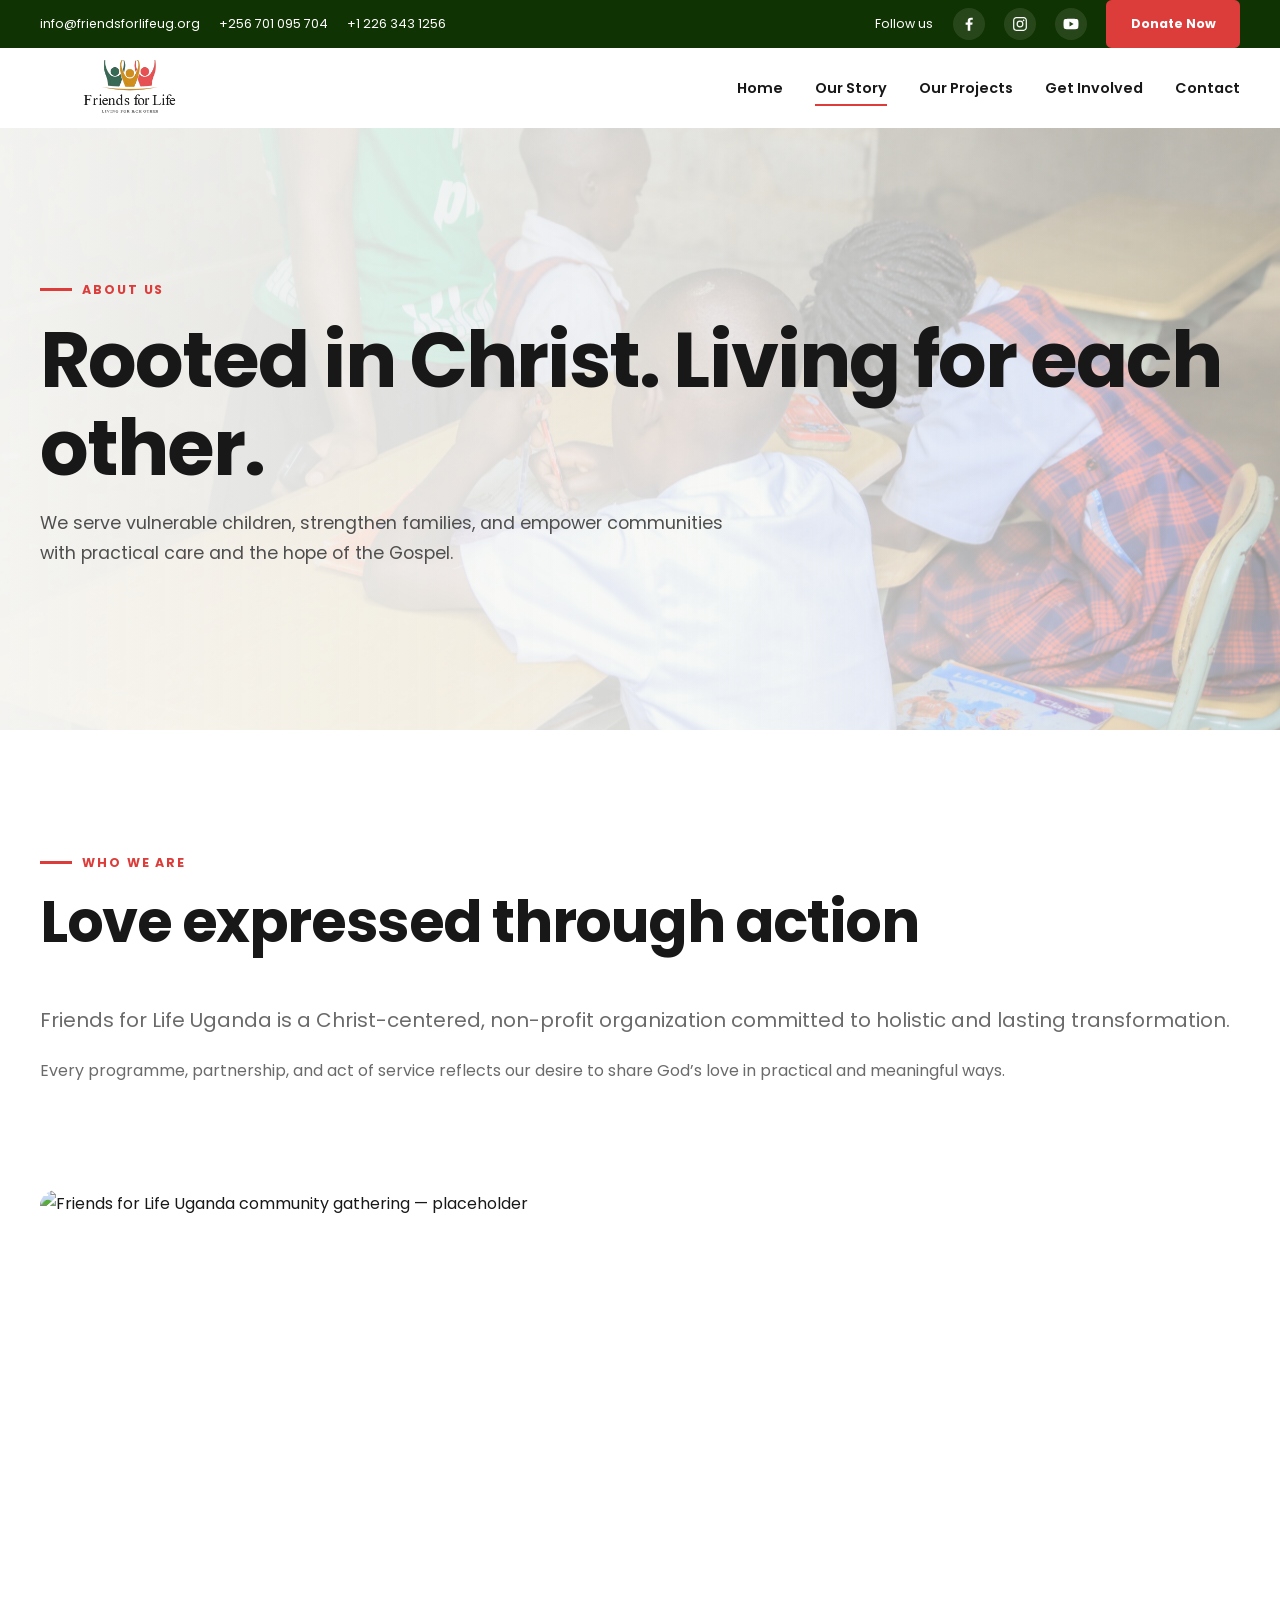
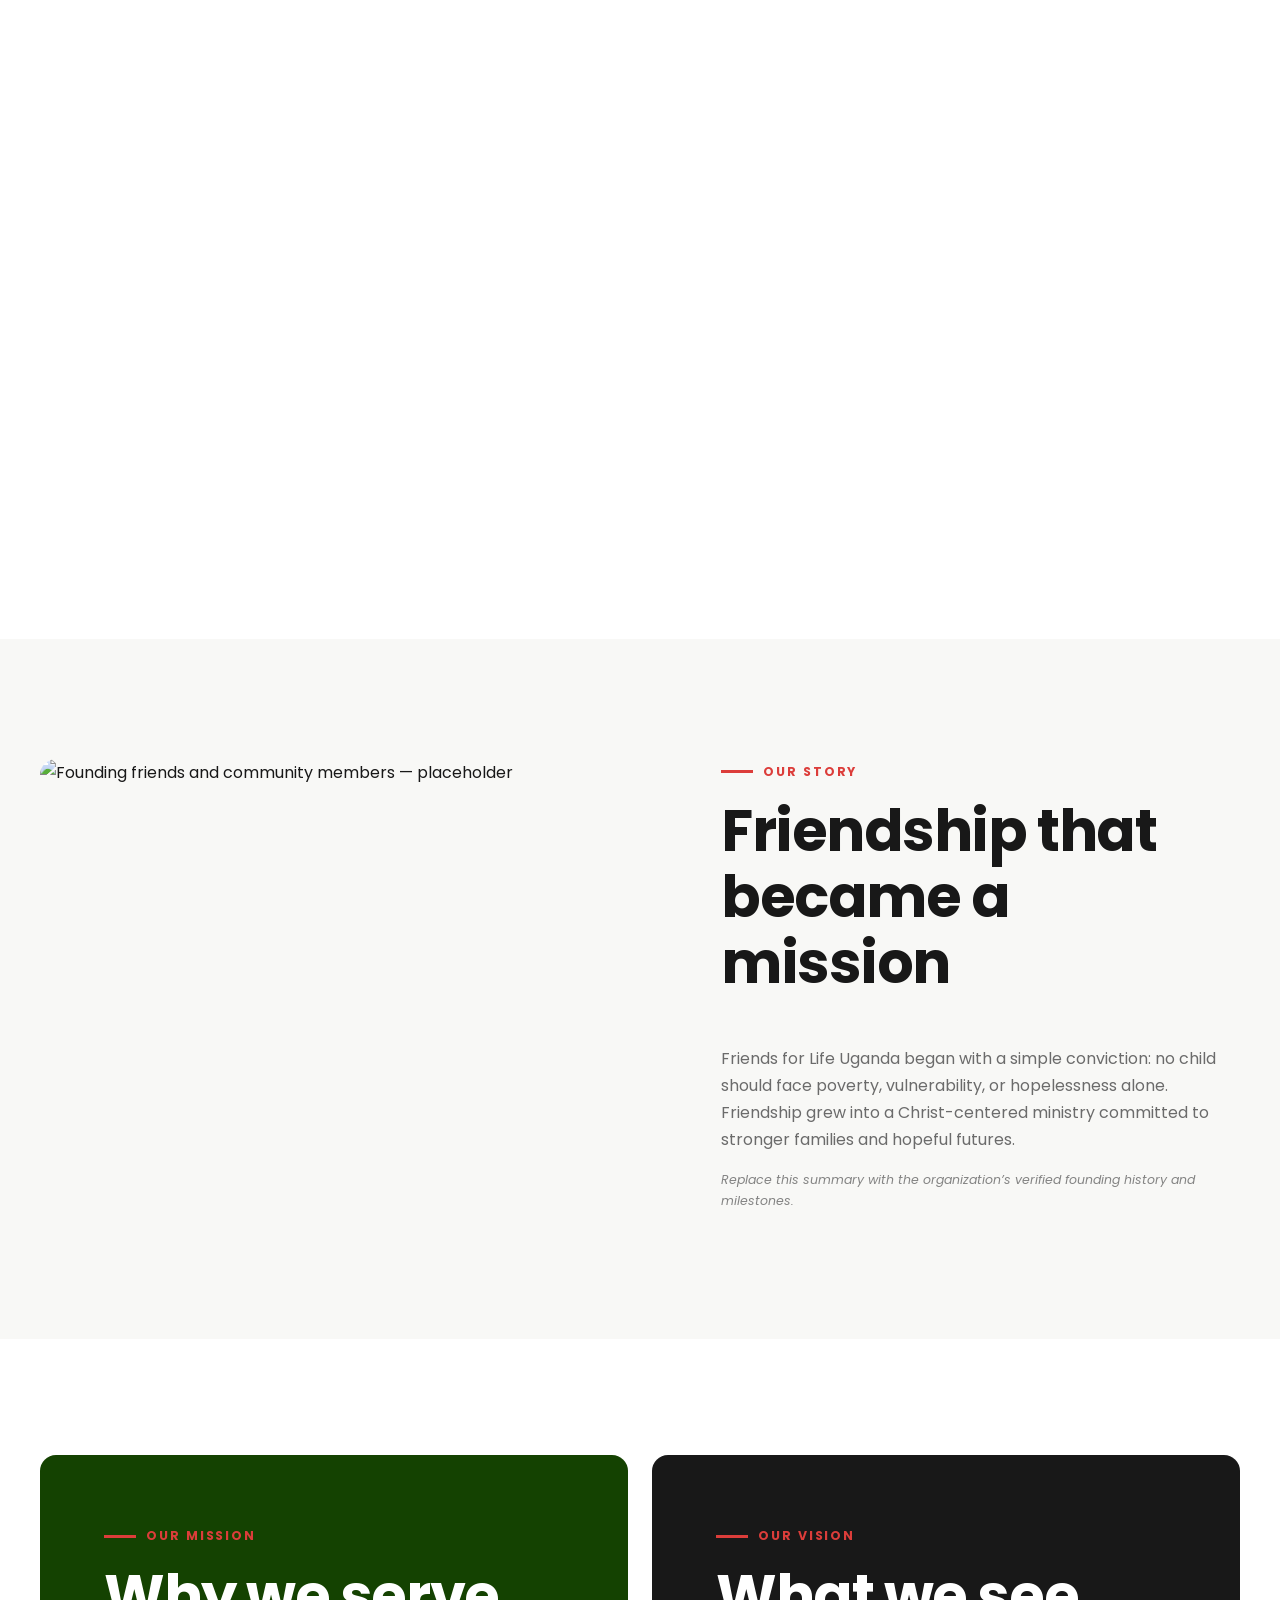
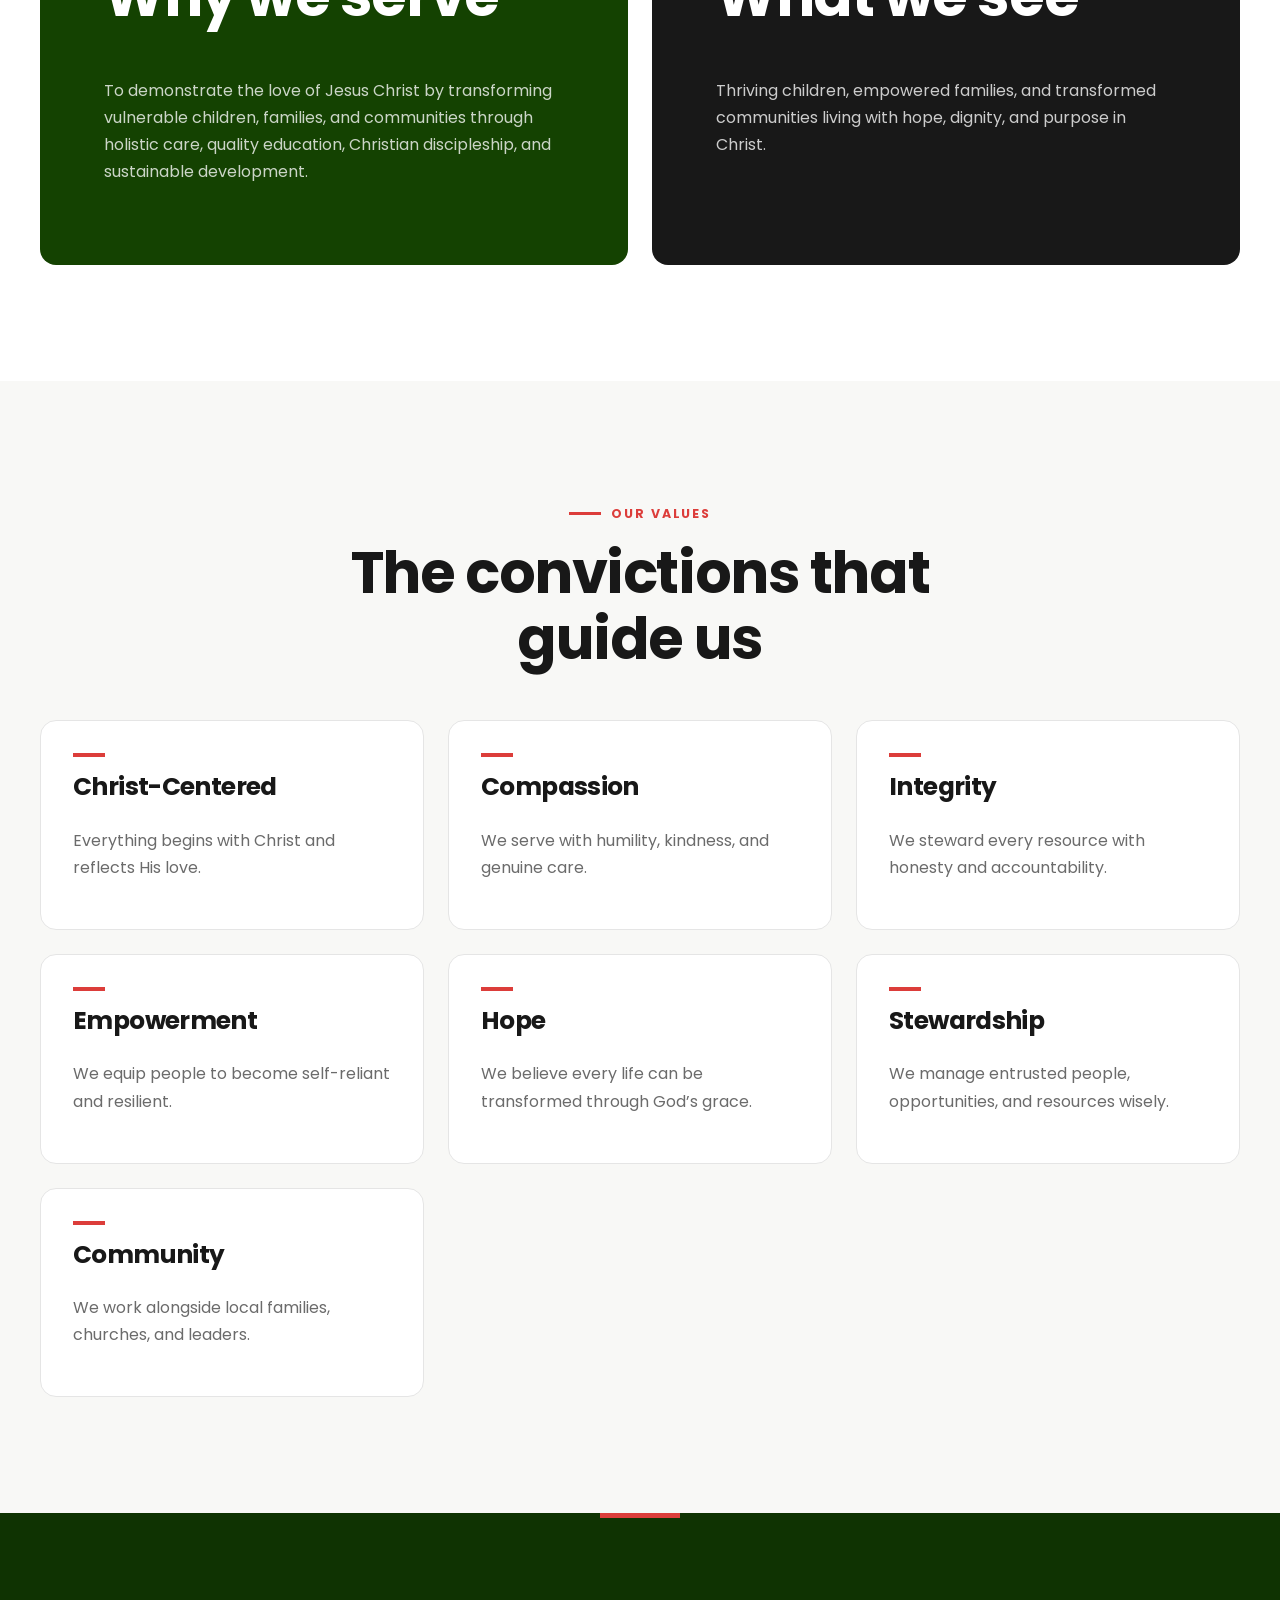
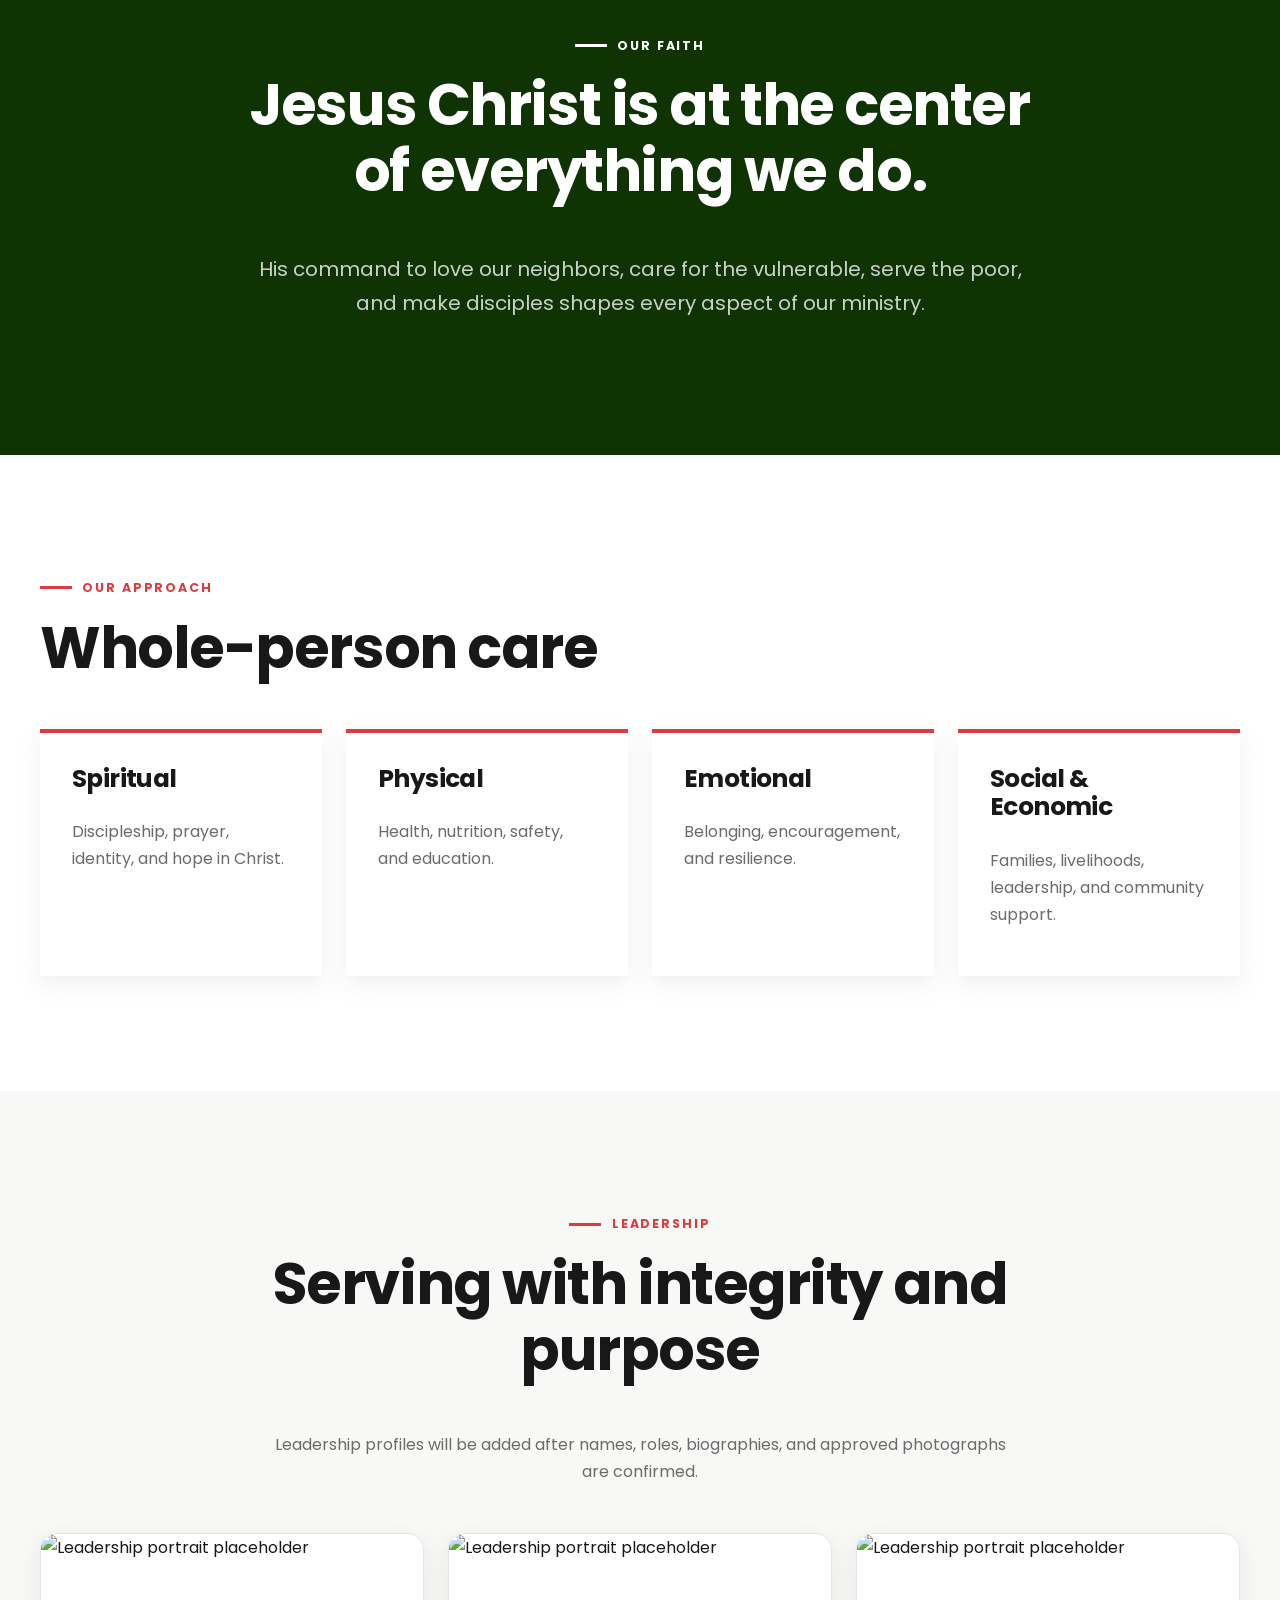
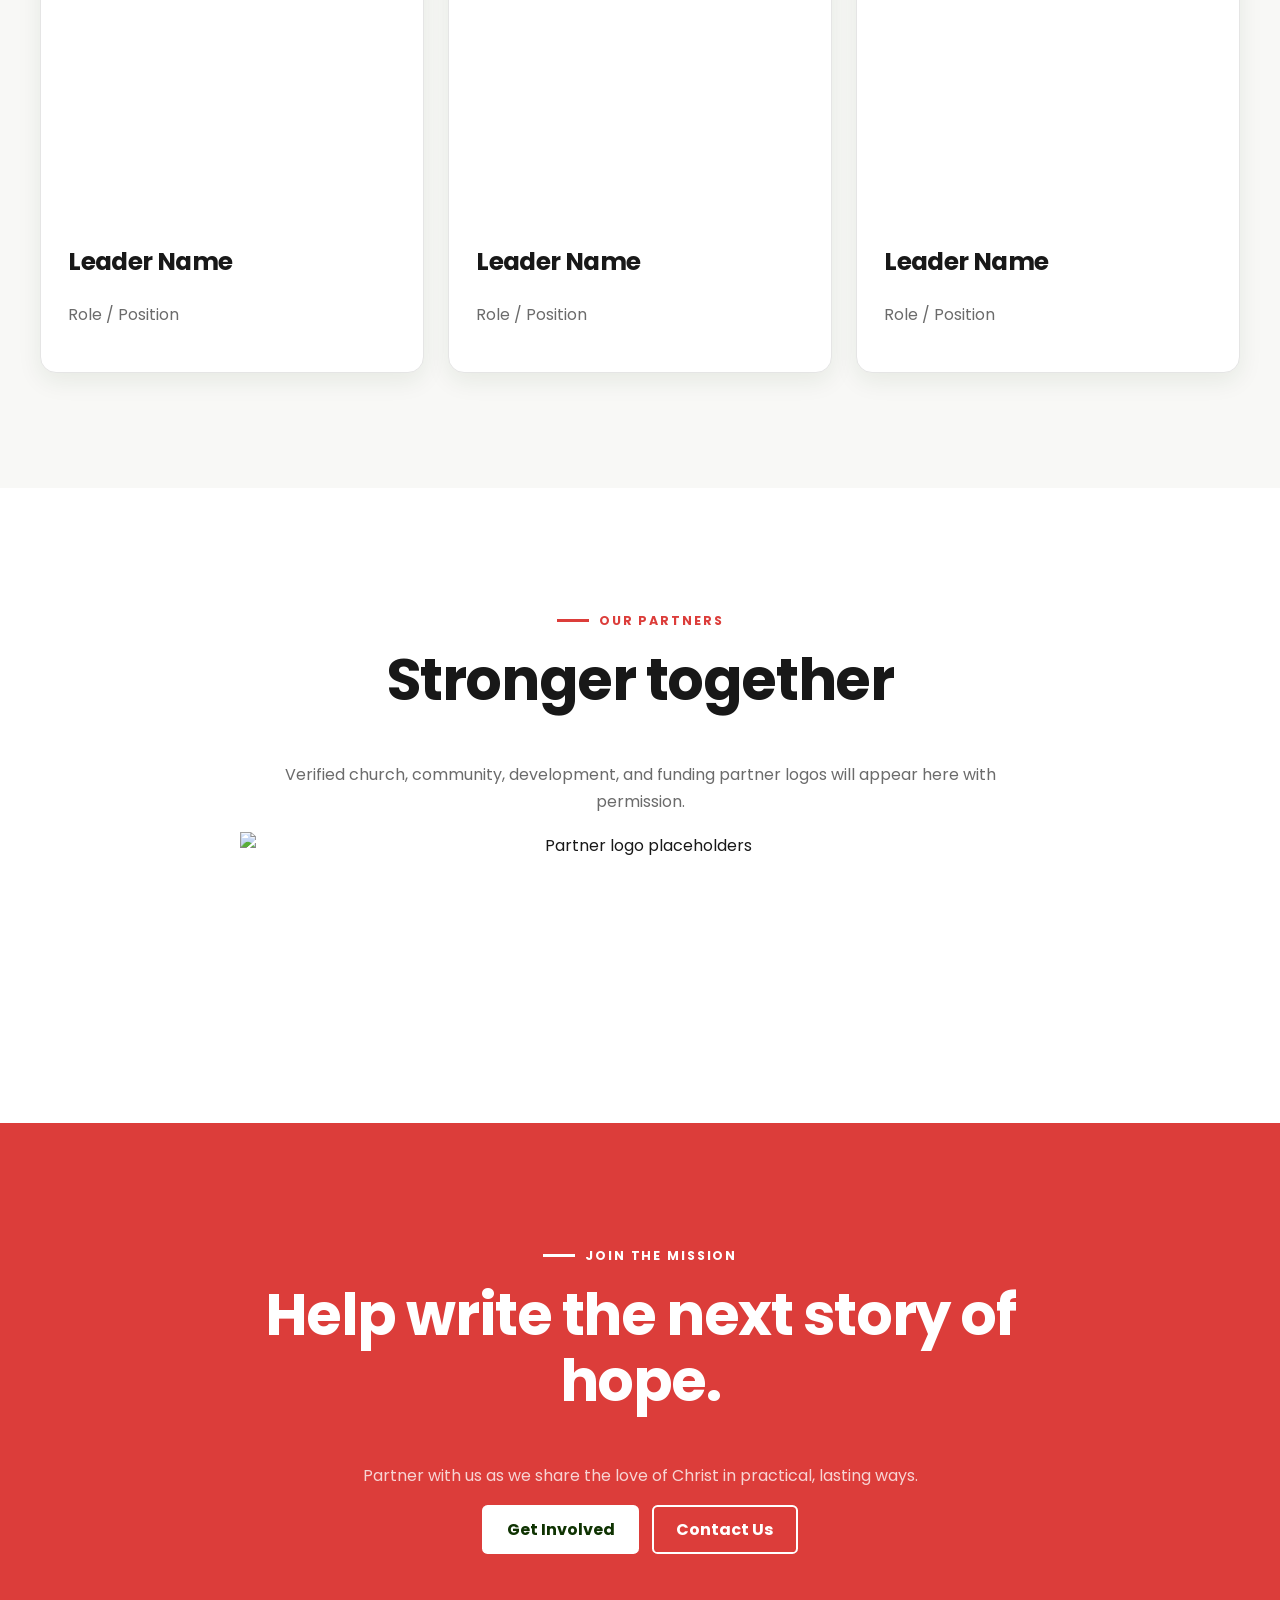
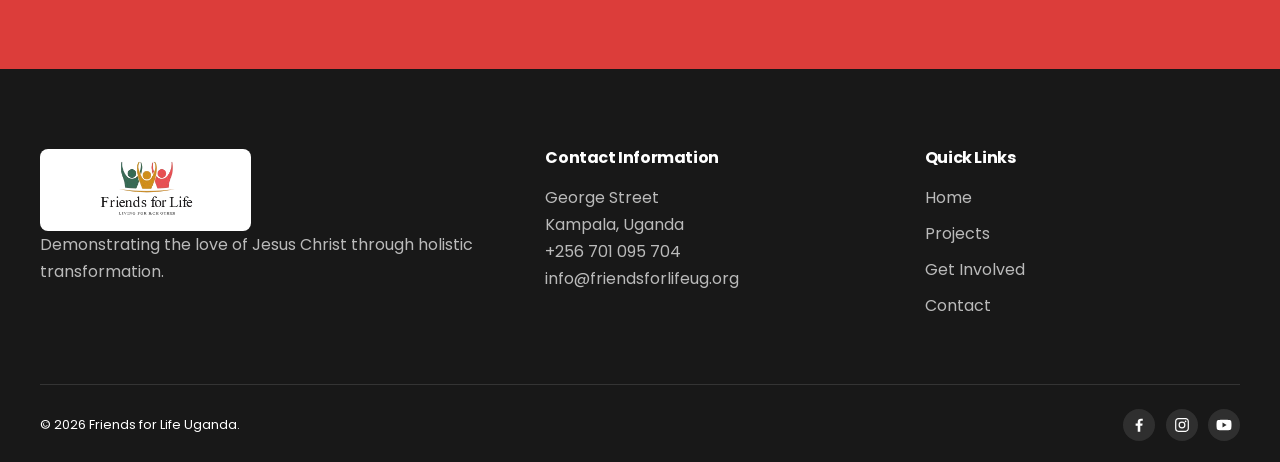
==== commit 4d1e9024: "Use social icons across site footers" ====
--- a/about.html
+++ b/about.html
@@ -403,11 +403,41 @@
           </div>
         </div>
         <div class="footer__bottom">
-          <span>© <span data-current-year></span> Friends for Life Uganda.</span
-          ><span
-            ><a href="https://facebook.com/">Facebook</a> ·
-            <a href="https://instagram.com/">Instagram</a></span
+          <span
+            >© <span data-current-year></span> Friends for Life Uganda.</span
           >
+          <div class="footer__social" aria-label="Social media links">
+            <a
+              class="social-icon"
+              href="https://facebook.com/"
+              aria-label="Facebook (placeholder link)"
+              ><img
+                src="assets/icons/facebook.svg"
+                alt=""
+                width="18"
+                height="18"
+            /></a>
+            <a
+              class="social-icon"
+              href="https://instagram.com/"
+              aria-label="Instagram (placeholder link)"
+              ><img
+                src="assets/icons/instagram.svg"
+                alt=""
+                width="18"
+                height="18"
+            /></a>
+            <a
+              class="social-icon"
+              href="https://youtube.com/"
+              aria-label="YouTube (placeholder link)"
+              ><img
+                src="assets/icons/youtube.svg"
+                alt=""
+                width="18"
+                height="18"
+            /></a>
+          </div>
         </div>
       </div>
     </footer>
--- a/assets/css/components.css
+++ b/assets/css/components.css
@@ -449,11 +449,25 @@
 .footer__bottom {
   display: flex;
   justify-content: space-between;
+  align-items: center;
   gap: 1rem;
   margin-top: 3.5rem;
   padding-top: 1.5rem;
   border-top: 1px solid rgb(255 255 255 / 12%);
   font-size: 0.8rem;
+}
+.footer__social,
+.footer__actions {
+  display: flex;
+  align-items: center;
+  gap: 0.65rem;
+}
+.footer__social .social-icon {
+  color: var(--white);
+  background: rgb(255 255 255 / 10%);
+}
+.footer__social .social-icon:hover {
+  background: var(--red);
 }
 .back-to-top {
   position: fixed;
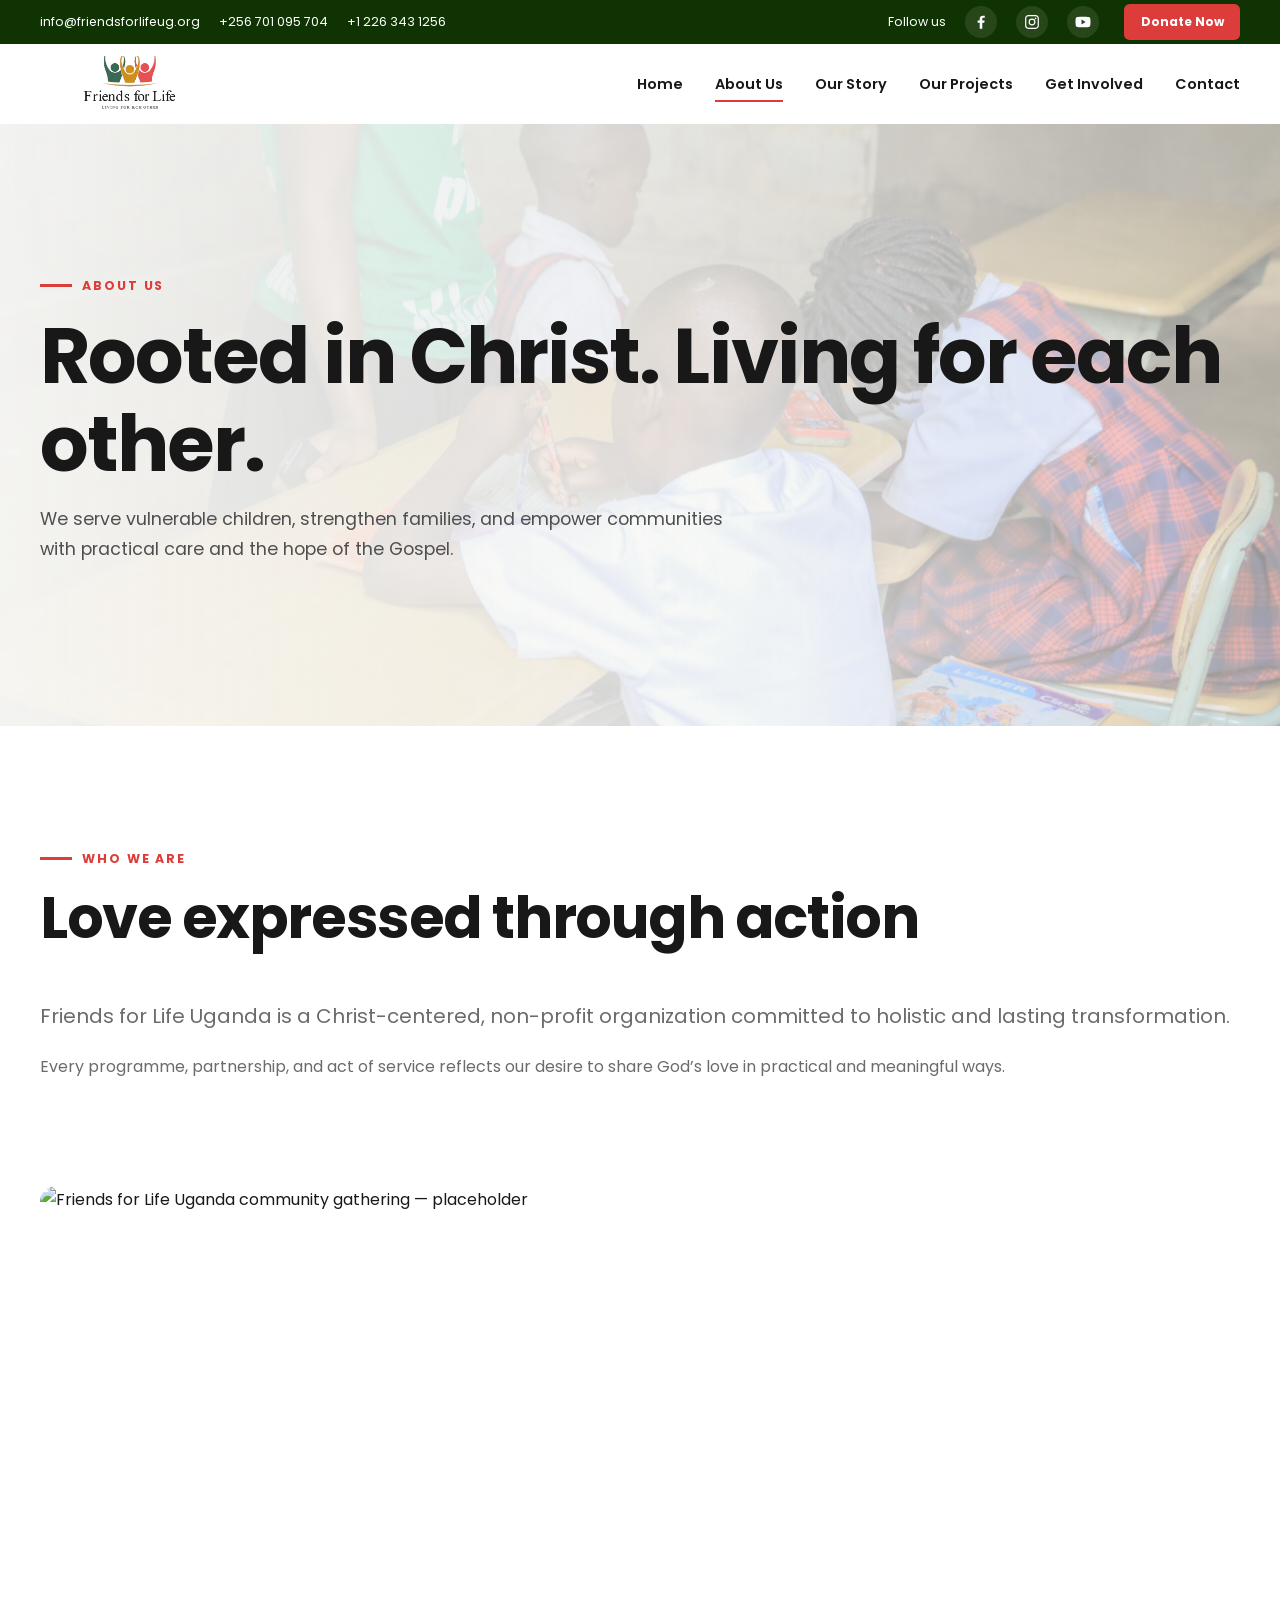
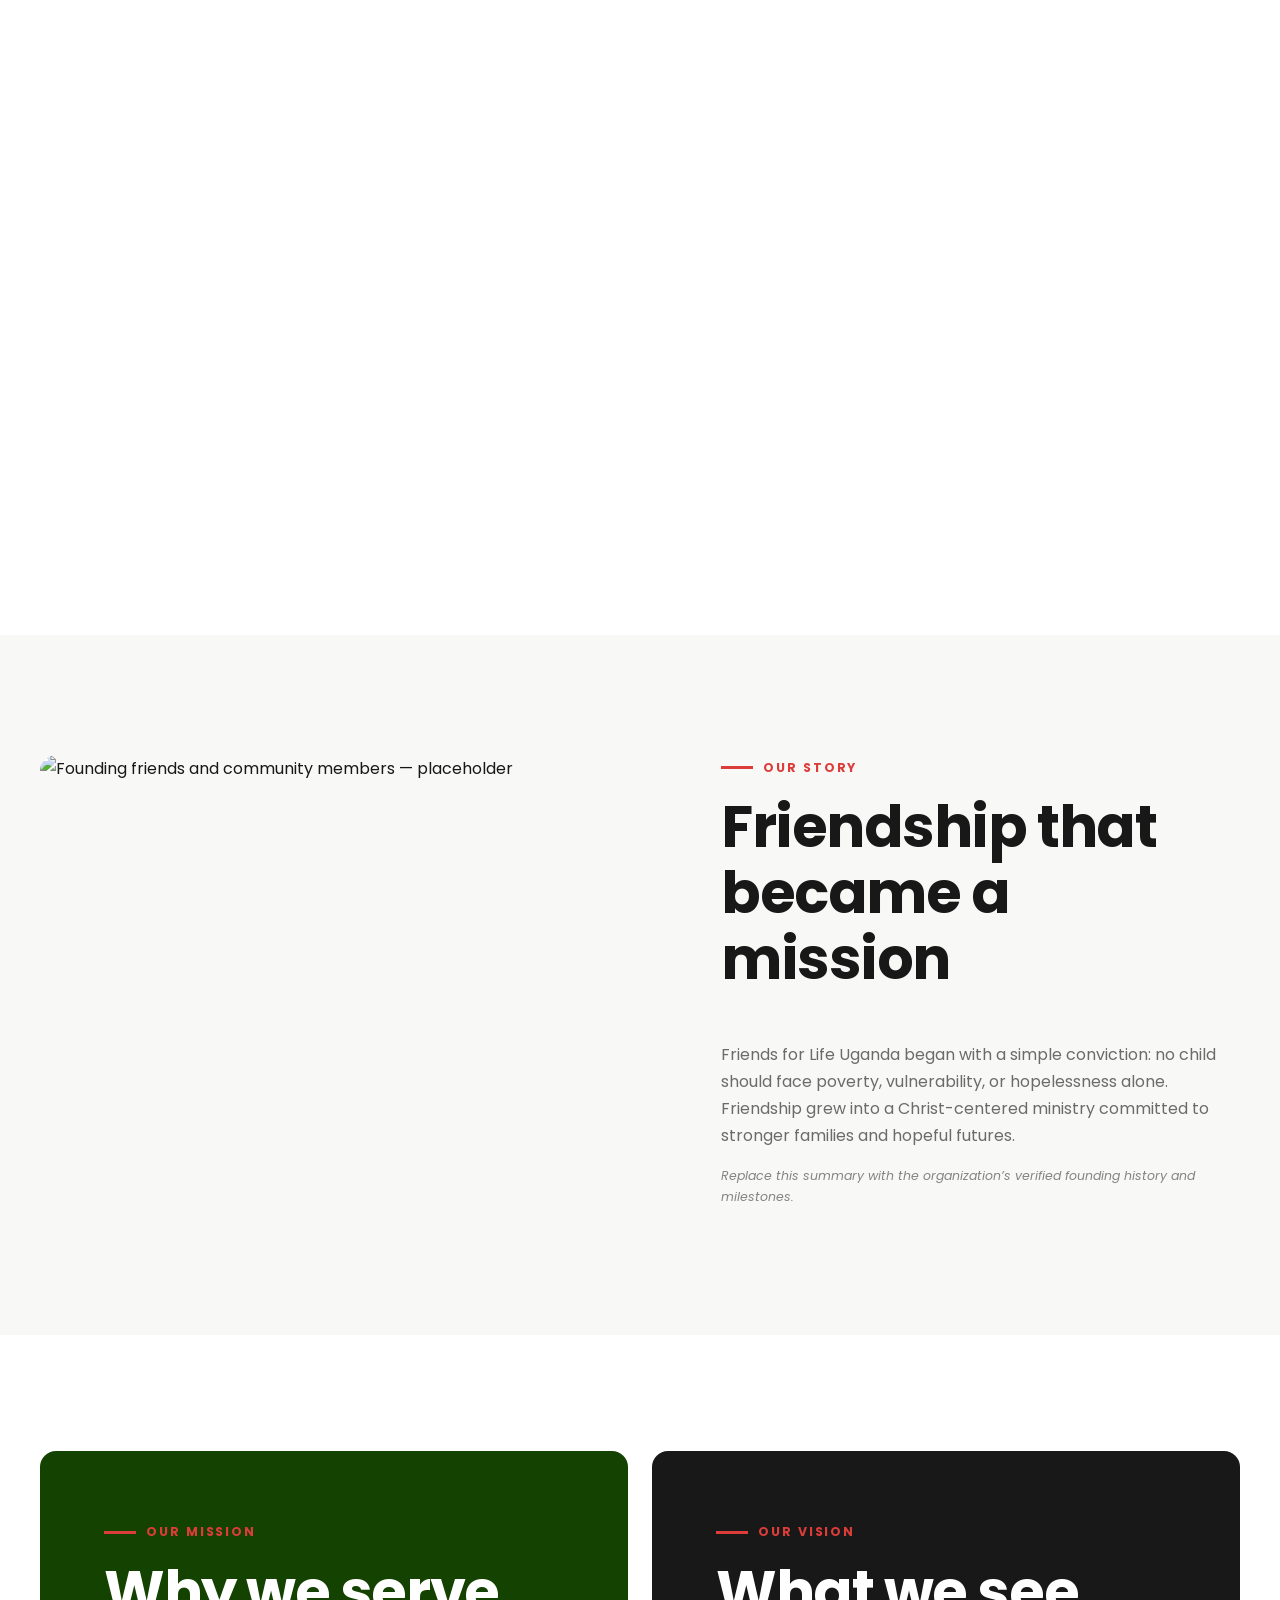
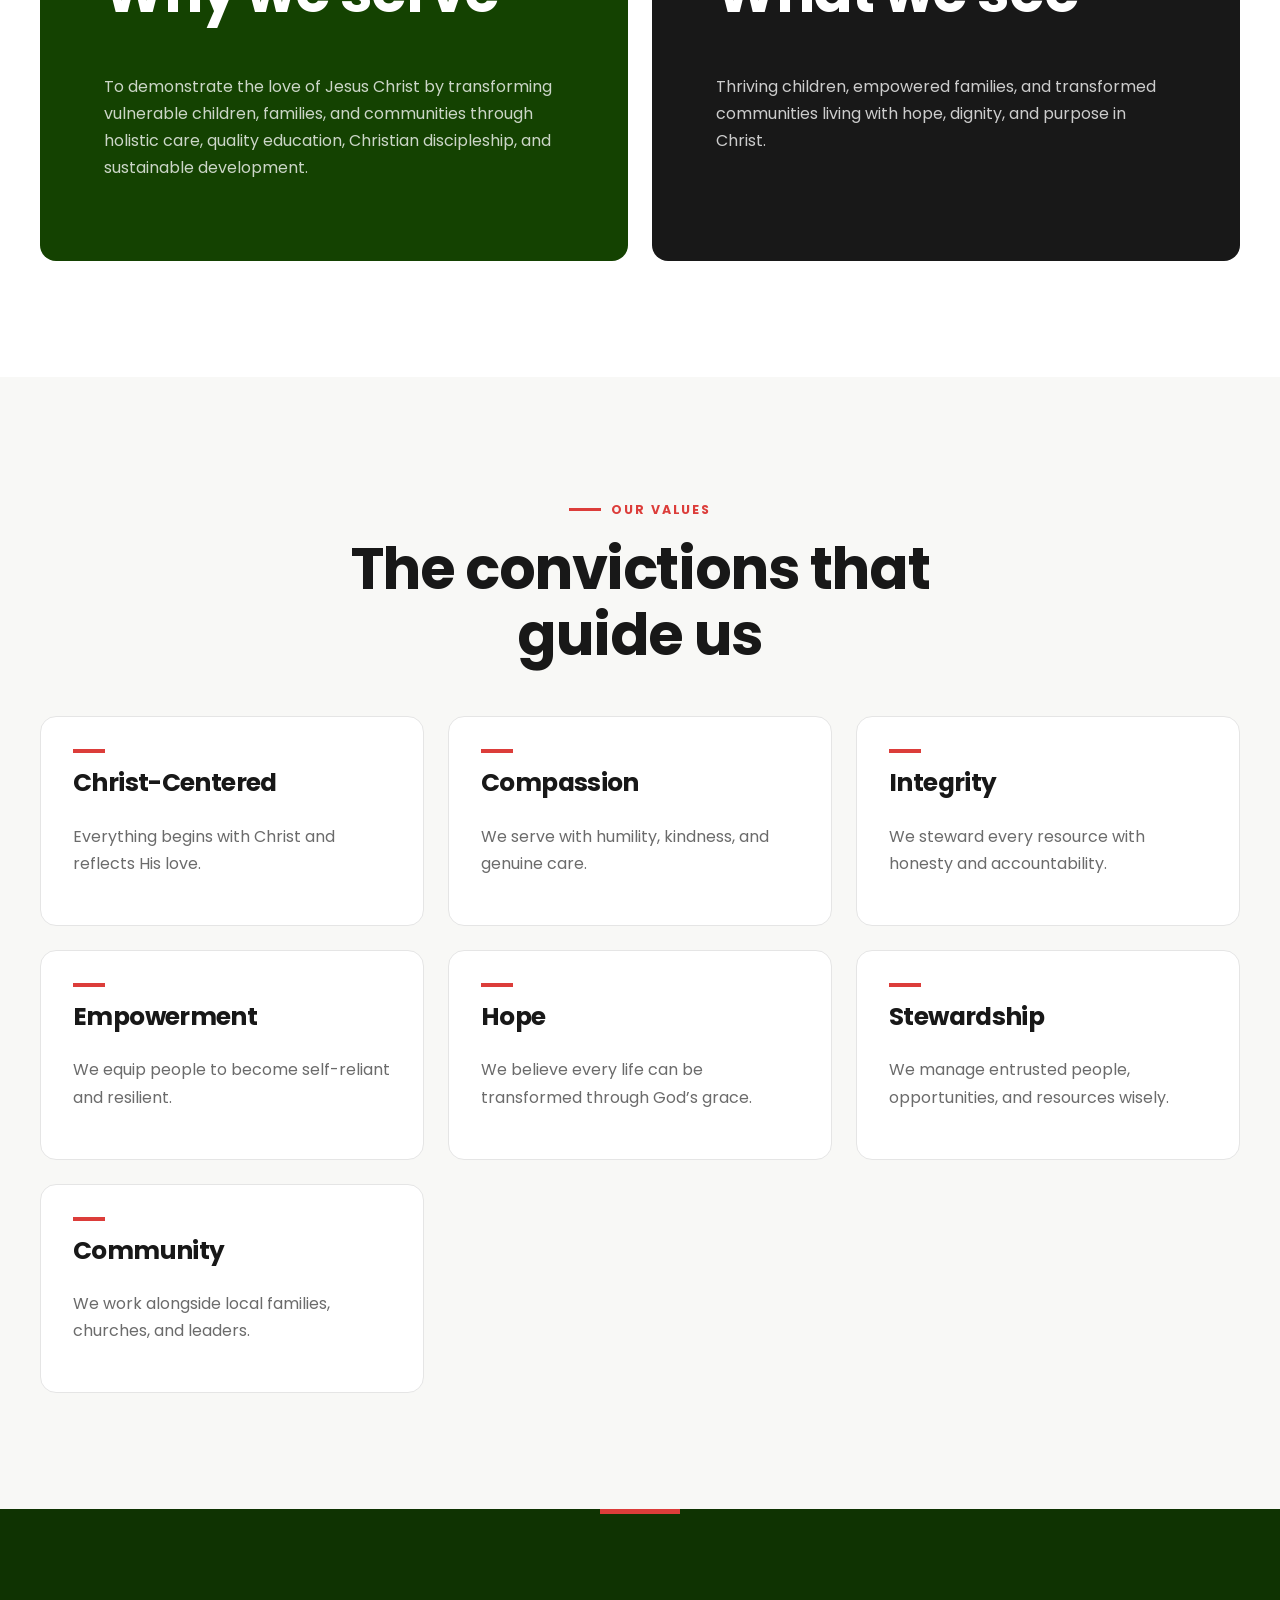
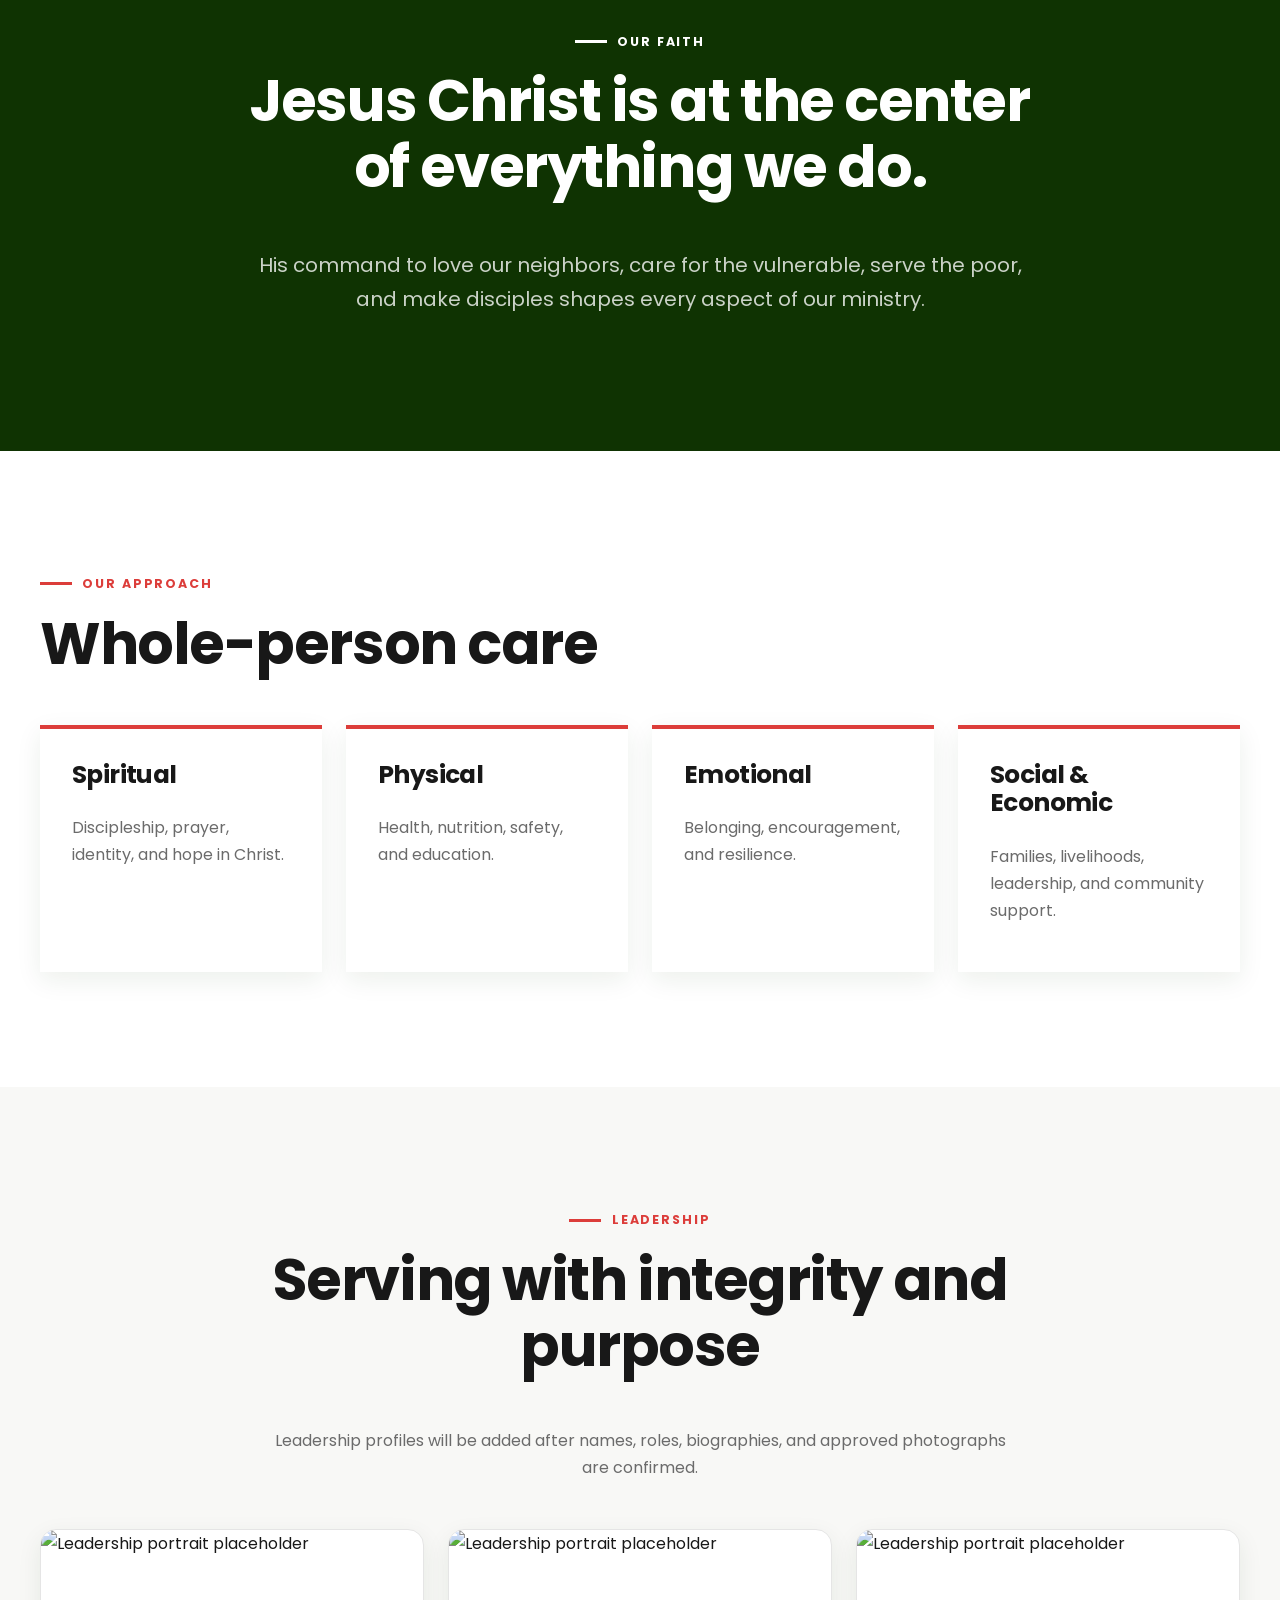
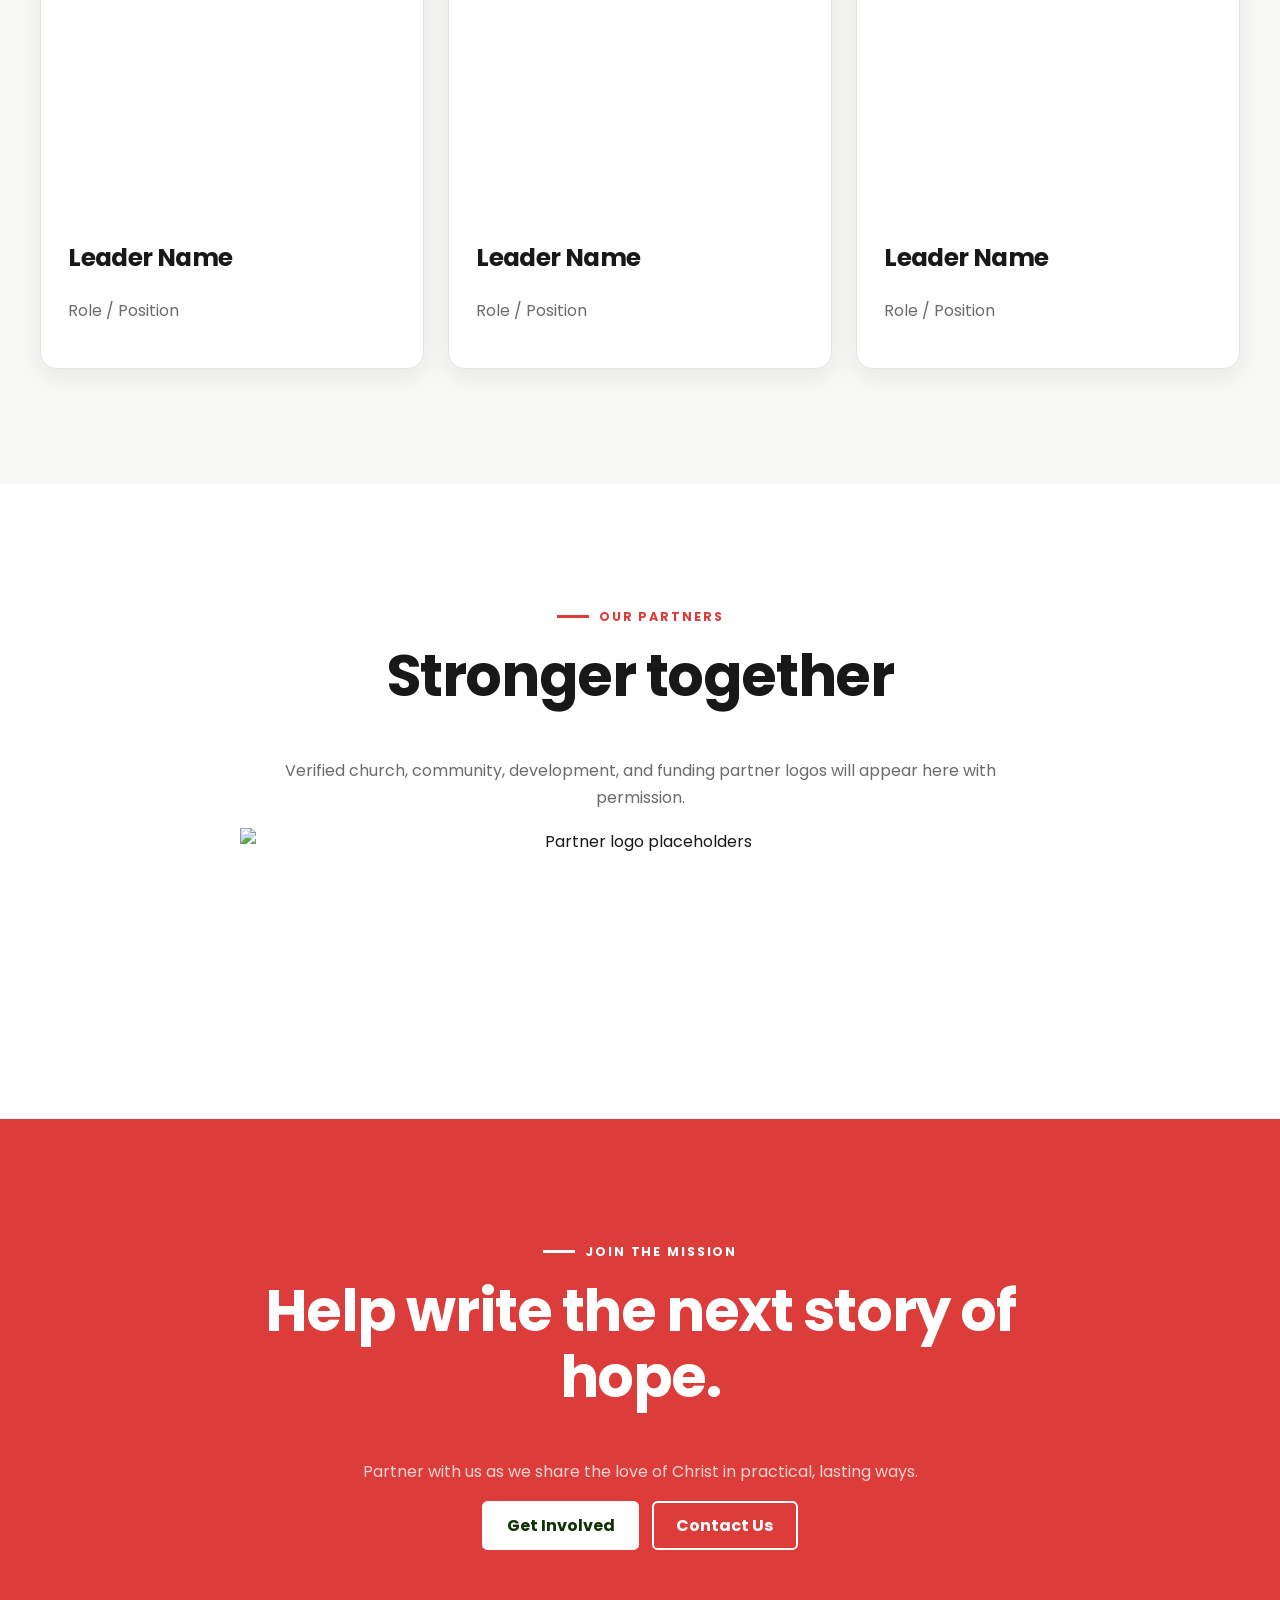
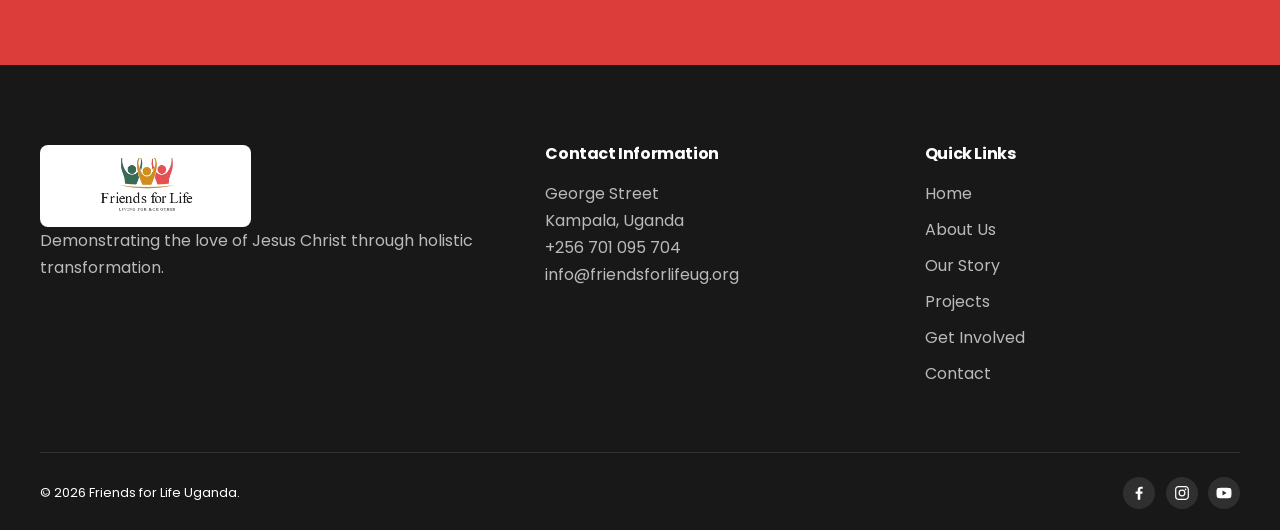
==== commit 553948f1: "Add Our Story blog and relabel About page" ====
--- a/about.html
+++ b/about.html
@@ -91,6 +91,11 @@
             </li>
             <li>
               <a class="nav__link" data-nav="about" href="about.html"
+                >About Us</a
+              >
+            </li>
+            <li>
+              <a class="nav__link" data-nav="stories" href="our-story.html"
                 >Our Story</a
               >
             </li>
@@ -396,6 +401,8 @@
             <h3>Quick Links</h3>
             <ul class="footer__links">
               <li><a href="index.html">Home</a></li>
+              <li><a href="about.html">About Us</a></li>
+              <li><a href="our-story.html">Our Story</a></li>
               <li><a href="projects.html">Projects</a></li>
               <li><a href="get-involved.html">Get Involved</a></li>
               <li><a href="contact.html">Contact</a></li>
--- a/assets/css/components.css
+++ b/assets/css/components.css
@@ -20,6 +20,12 @@
 }
 .topbar a:hover {
   text-decoration: underline;
+}
+.topbar .btn {
+  min-height: 36px;
+  margin: 0.25rem 0 0.25rem 0.35rem;
+  padding: 0.45rem 0.9rem;
+  font-size: 0.75rem;
 }
 .social-icon {
   width: 32px;
--- a/assets/css/pages.css
+++ b/assets/css/pages.css
@@ -68,3 +68,52 @@
   counter-increment: steps;
   content: counter(steps);
 }
+.blog-grid {
+  grid-template-columns: repeat(2, minmax(0, 1fr));
+}
+.blog-card .card__image {
+  aspect-ratio: 16 / 10;
+}
+.blog-card__meta {
+  margin-bottom: 0.75rem;
+  color: var(--red);
+  font-size: 0.78rem;
+  font-weight: 700;
+  letter-spacing: 0.05em;
+  text-transform: uppercase;
+}
+.story-article {
+  scroll-margin-top: 8rem;
+}
+.story-article__layout {
+  display: grid;
+  grid-template-columns: minmax(0, 0.8fr) minmax(0, 1.2fr);
+  gap: clamp(2.5rem, 7vw, 7rem);
+}
+.story-article__header {
+  align-self: start;
+  position: sticky;
+  top: 8.5rem;
+}
+.story-article__body {
+  max-width: 760px;
+}
+.story-article__body p,
+.story-article__body blockquote {
+  font-size: 1.05rem;
+}
+.story-article__body blockquote {
+  margin: 2rem 0;
+  padding: 1.5rem 0 1.5rem 1.5rem;
+  border-left: 5px solid var(--red);
+  color: var(--green-dark);
+  font-weight: 600;
+}
+.story-article__notice {
+  padding: 1rem 1.2rem;
+  border: 1px solid var(--border);
+  border-radius: var(--radius-sm);
+  background: var(--white);
+  font-size: 0.82rem !important;
+  font-style: italic;
+}
--- a/assets/css/responsive.css
+++ b/assets/css/responsive.css
@@ -94,6 +94,13 @@
   .mission-vision {
     grid-template-columns: 1fr;
   }
+  .blog-grid,
+  .story-article__layout {
+    grid-template-columns: 1fr;
+  }
+  .story-article__header {
+    position: static;
+  }
   .story {
     grid-template-columns: 1fr;
   }
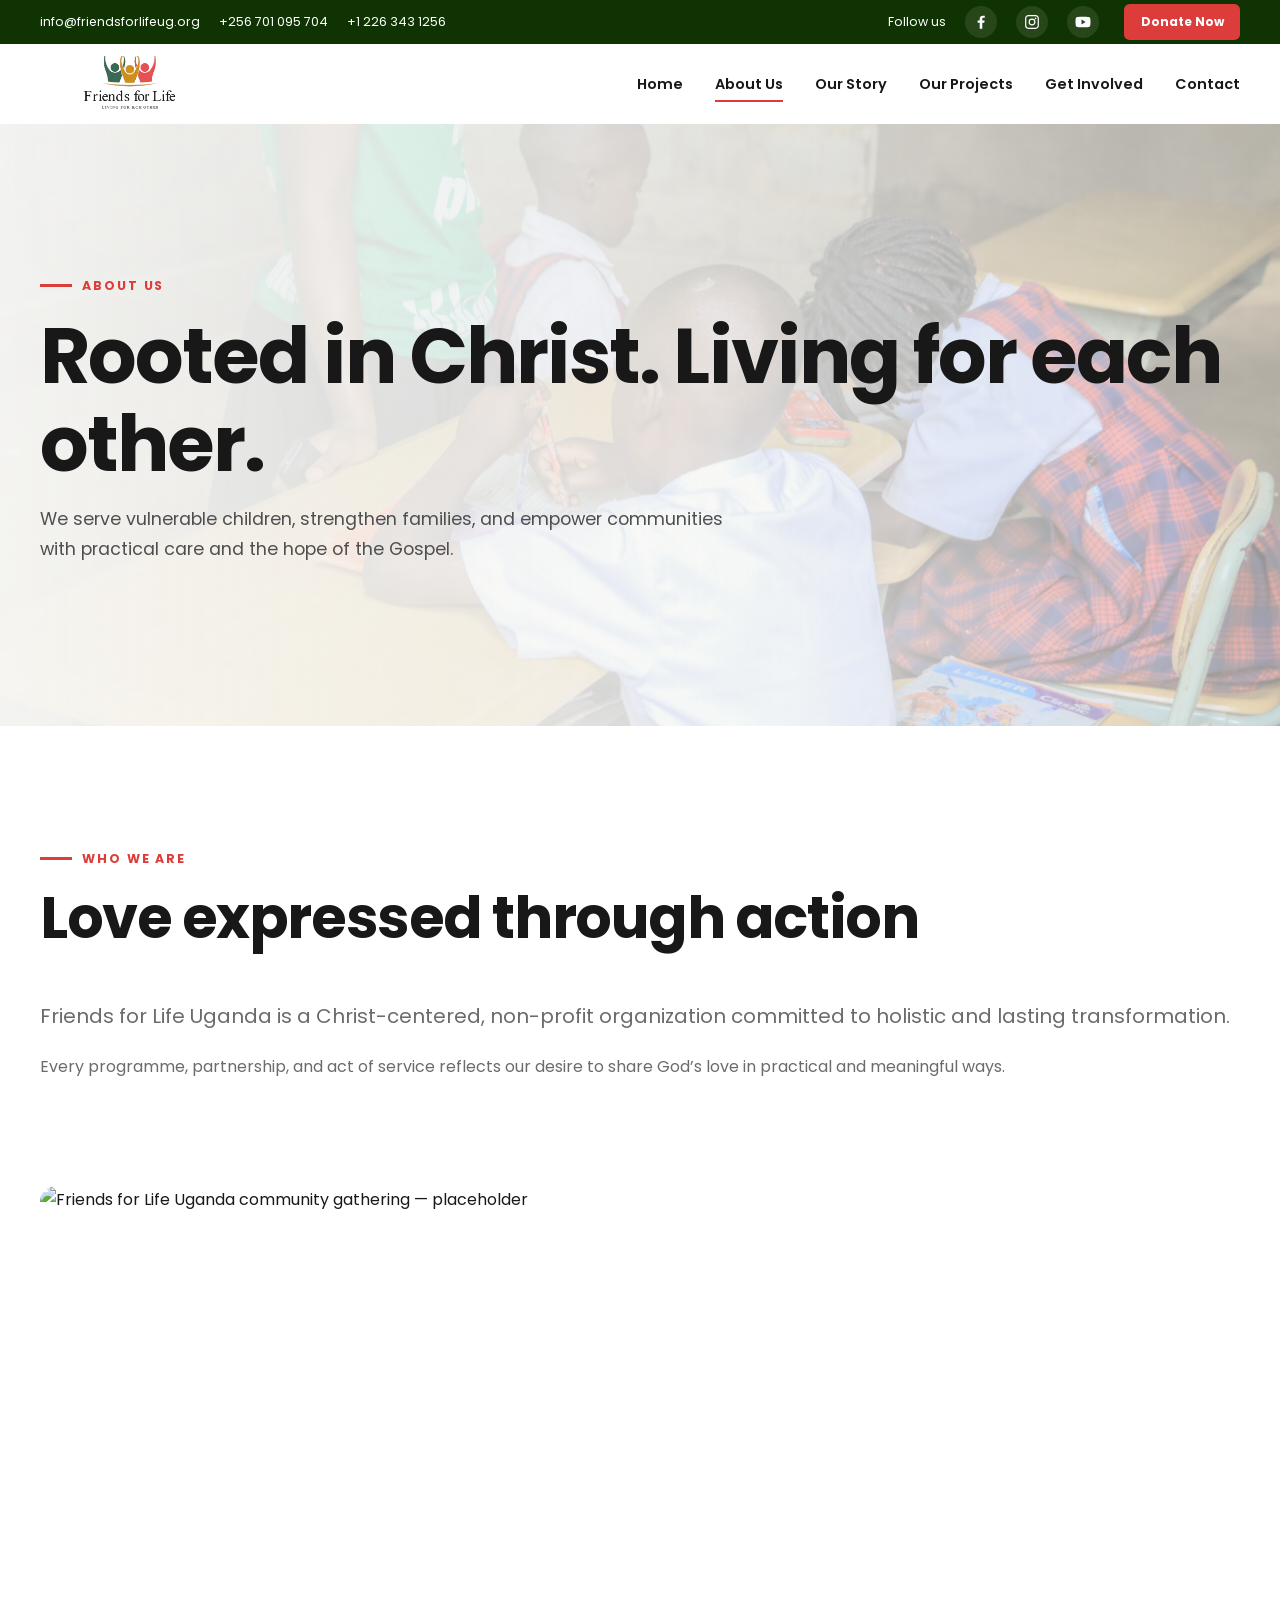
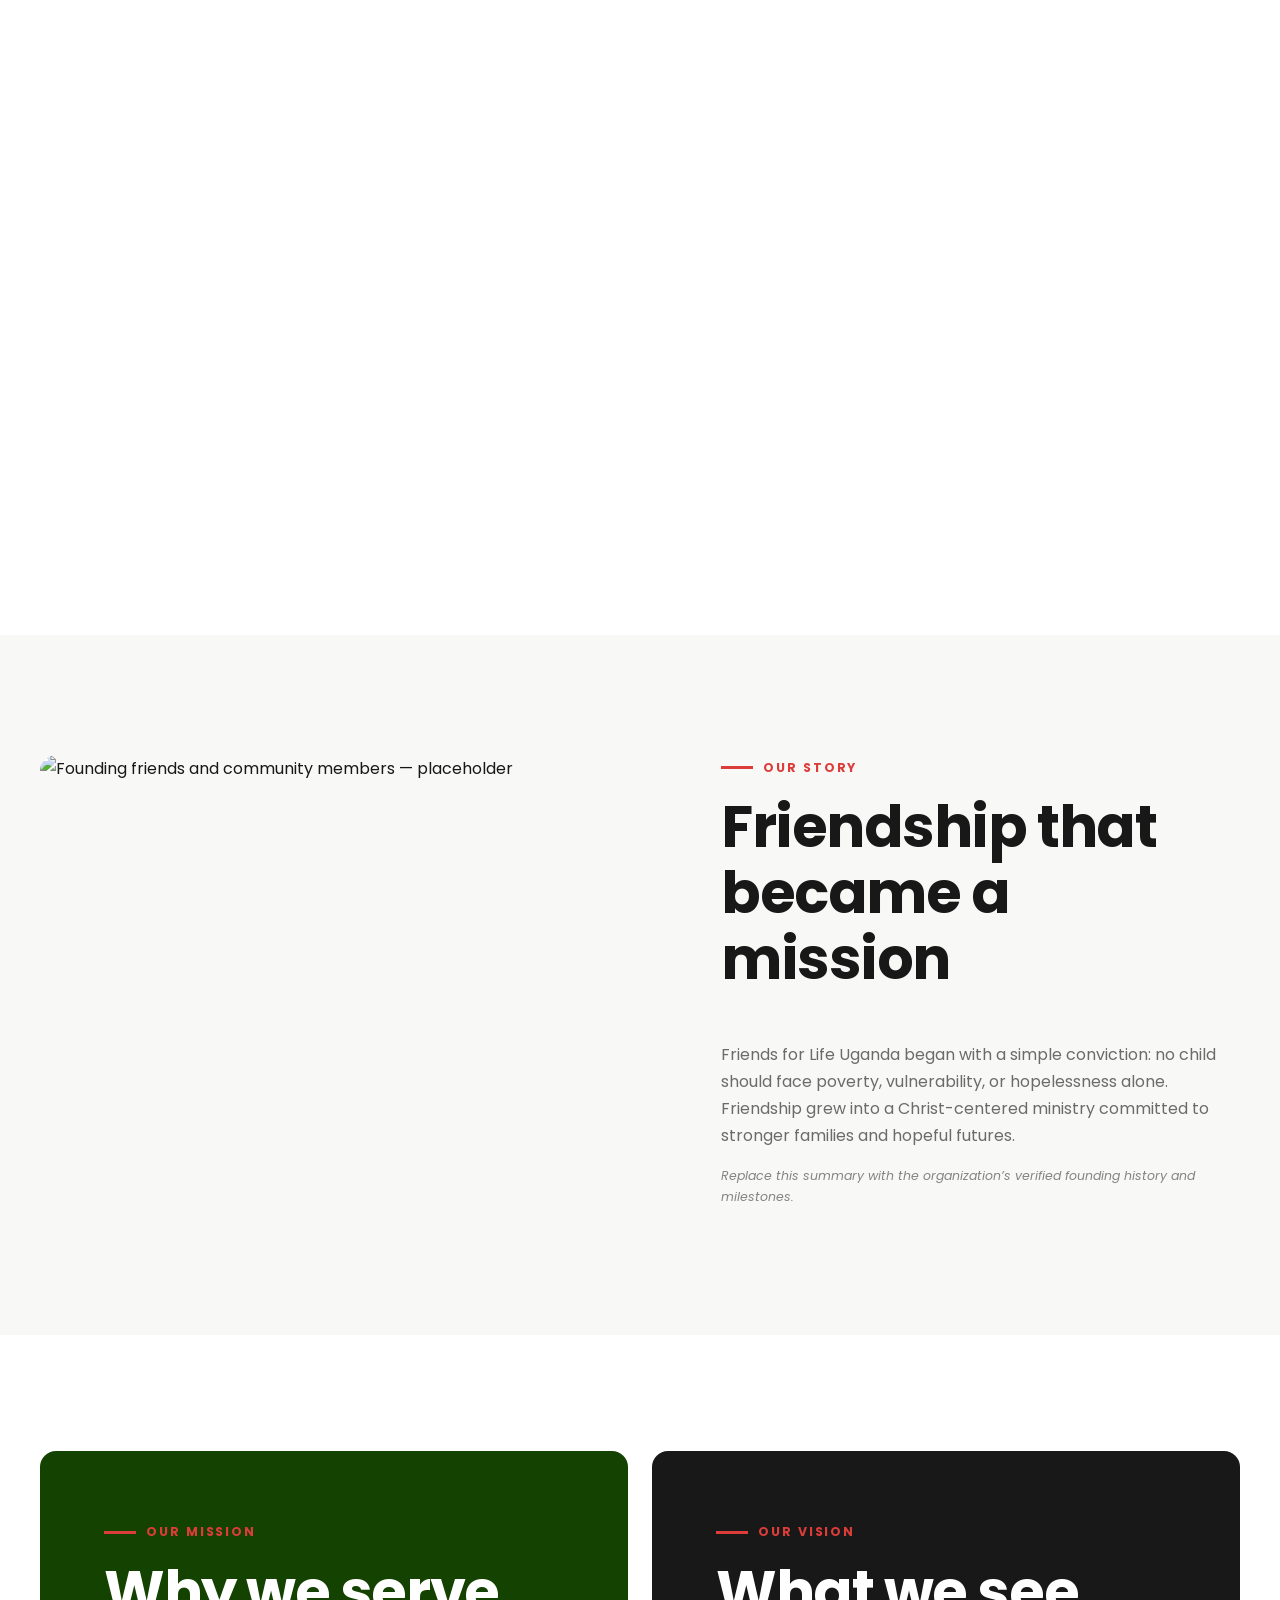
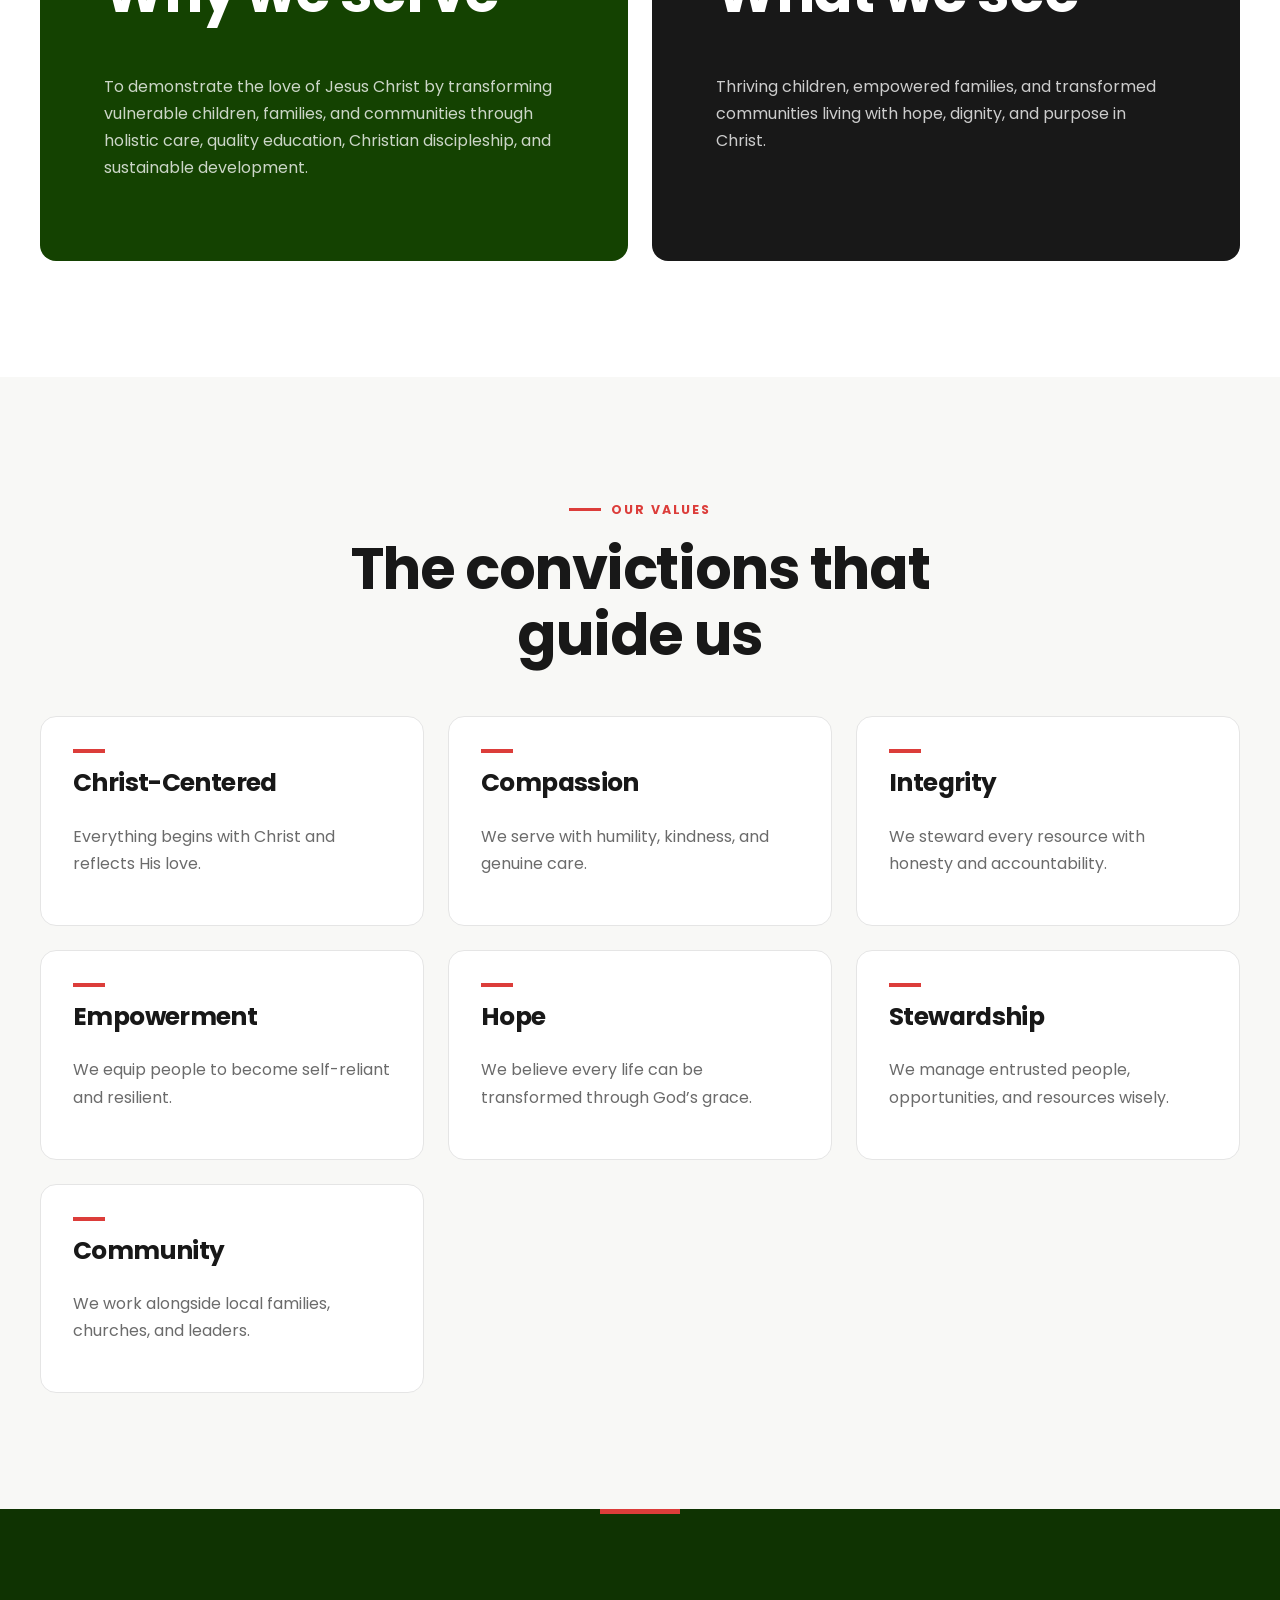
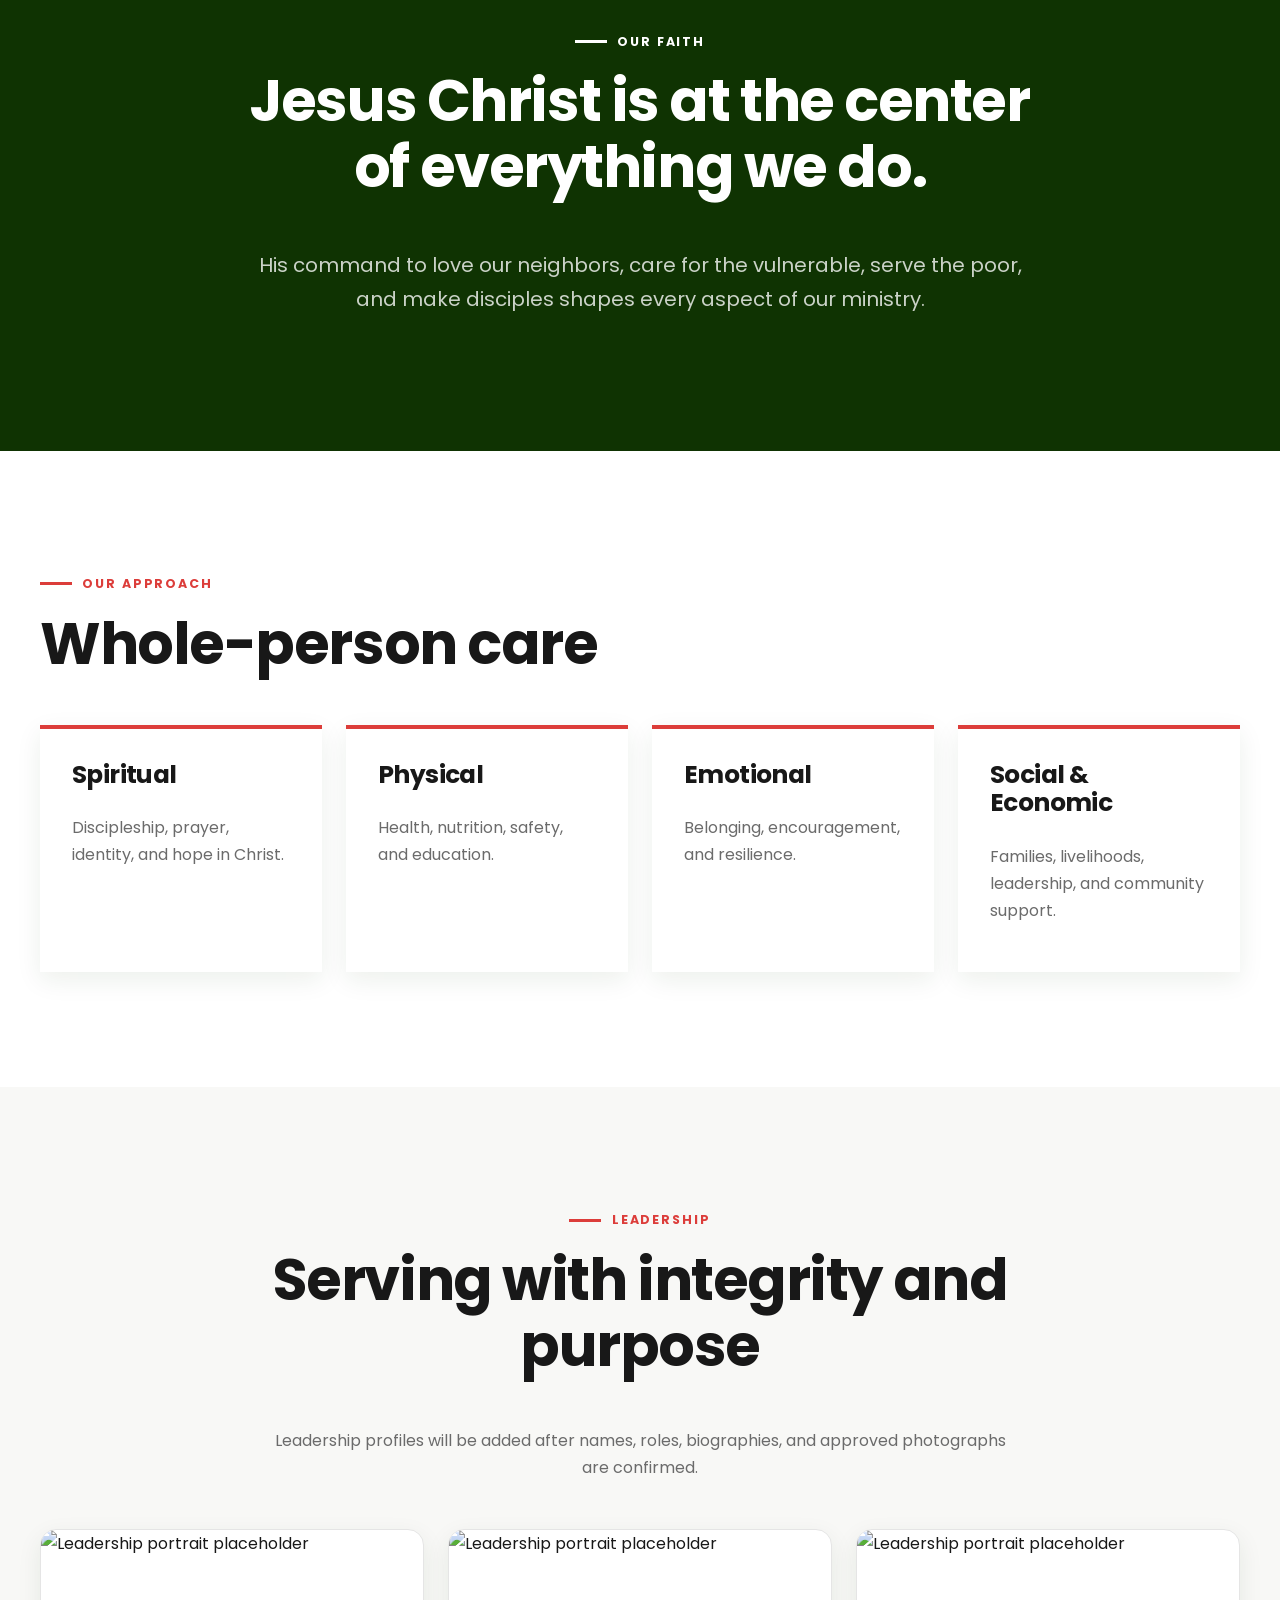
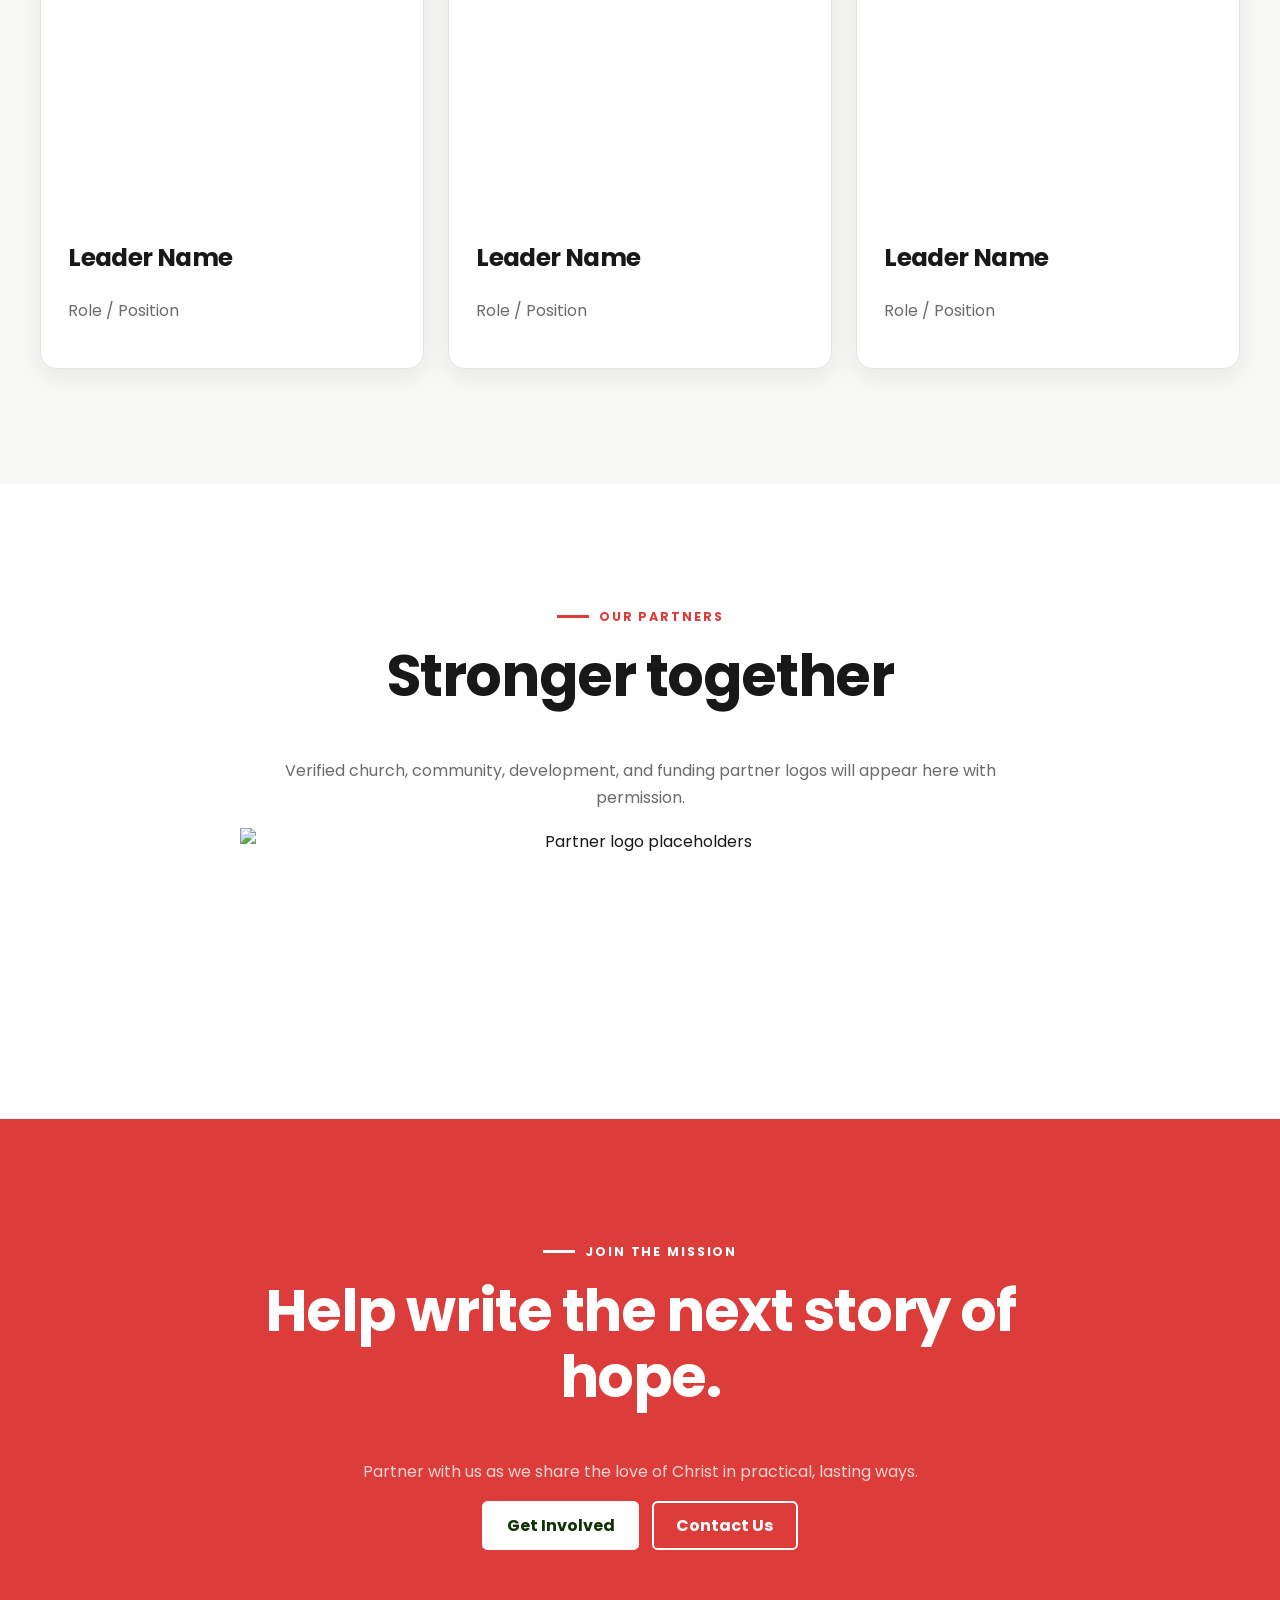
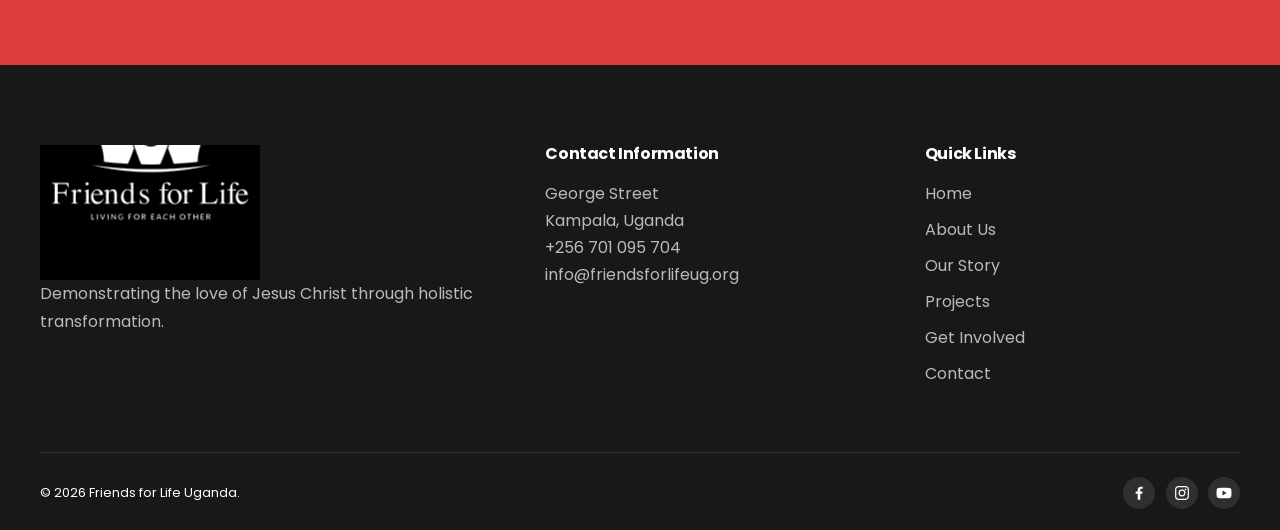
==== commit ce7ff022: "Use alternate logo in site footers" ====
--- a/about.html
+++ b/about.html
@@ -377,8 +377,8 @@
           <div>
             <a class="logo footer__logo" href="index.html"
               ><img
-                class="logo__image"
-                src="assets/images/logo%20ffl.png"
+                class="logo__image footer__logo-image"
+                src="assets/images/FFL%20Logo-7.png"
                 alt="Friends for Life Uganda"
             /></a>
             <p>
--- a/assets/css/components.css
+++ b/assets/css/components.css
@@ -337,6 +337,47 @@
   color: rgb(255 255 255 / 72%);
   font-size: 0.9rem;
 }
+.targets__grid {
+  grid-template-columns: repeat(4, minmax(0, 1fr));
+  margin-inline: auto;
+}
+.target-stat {
+  position: relative;
+  padding: clamp(2rem, 5vw, 3.5rem);
+  overflow: hidden;
+  border: 1px solid var(--border);
+  border-radius: var(--radius);
+  background: var(--white);
+  box-shadow: var(--shadow-sm);
+  text-align: center;
+}
+.target-stat::before {
+  position: absolute;
+  top: 0;
+  right: 0;
+  left: 0;
+  height: 5px;
+  background: var(--green);
+  content: "";
+}
+.target-stat__number {
+  display: block;
+  margin-bottom: 0.75rem;
+  color: var(--red);
+  font-size: clamp(3rem, 7vw, 5rem);
+  font-weight: 800;
+  line-height: 1;
+  letter-spacing: -0.04em;
+}
+.target-stat h3 {
+  margin-bottom: 1rem;
+  color: var(--green-dark);
+}
+.targets__note {
+  max-width: 760px;
+  margin: 2rem auto 0;
+  text-align: center;
+}
 .approach-grid {
   grid-template-columns: repeat(4, 1fr);
 }
@@ -430,13 +471,17 @@
   color: rgb(255 255 255 / 70%);
 }
 .footer .footer__logo {
-  width: max-content;
-  padding: 0.55rem 0.8rem;
-  border-radius: var(--radius-sm);
-  background: var(--white);
-}
-.footer .footer__logo .logo__image {
-  width: 185px;
+  width: 220px;
+  height: 135px;
+  padding: 0;
+  overflow: hidden;
+  background: var(--charcoal);
+}
+.footer .footer__logo .footer__logo-image {
+  width: 220px;
+  max-height: none;
+  transform: translateY(-50px) scale(1.7);
+  transform-origin: center;
 }
 .footer h3 {
   font-size: 1rem;
--- a/assets/css/pages.css
+++ b/assets/css/pages.css
@@ -74,6 +74,14 @@
 .blog-card .card__image {
   aspect-ratio: 16 / 10;
 }
+.blog-card {
+  position: relative;
+}
+.blog-card__link::after {
+  position: absolute;
+  inset: 0;
+  content: "";
+}
 .blog-card__meta {
   margin-bottom: 0.75rem;
   color: var(--red);
@@ -117,3 +125,23 @@
   font-size: 0.82rem !important;
   font-style: italic;
 }
+.story-post-hero__back {
+  display: block;
+  width: max-content;
+  margin-bottom: 2rem;
+  color: var(--green-dark);
+  font-weight: 700;
+}
+.story-post {
+  max-width: 860px;
+}
+.story-post__image {
+  width: 100%;
+  aspect-ratio: 16 / 9;
+  margin-bottom: clamp(2rem, 5vw, 4rem);
+  border-radius: var(--radius);
+  object-fit: cover;
+}
+.story-post .story-article__body {
+  margin-inline: auto;
+}
--- a/assets/css/responsive.css
+++ b/assets/css/responsive.css
@@ -10,6 +10,9 @@
   }
   .approach-grid {
     grid-template-columns: repeat(2, 1fr);
+  }
+  .targets__grid {
+    grid-template-columns: repeat(2, minmax(0, 1fr));
   }
   .stats {
     grid-template-columns: repeat(2, 1fr);
@@ -145,6 +148,7 @@
   .values-grid,
   .leadership-grid,
   .approach-grid,
+  .targets__grid,
   .stats {
     grid-template-columns: 1fr;
   }
